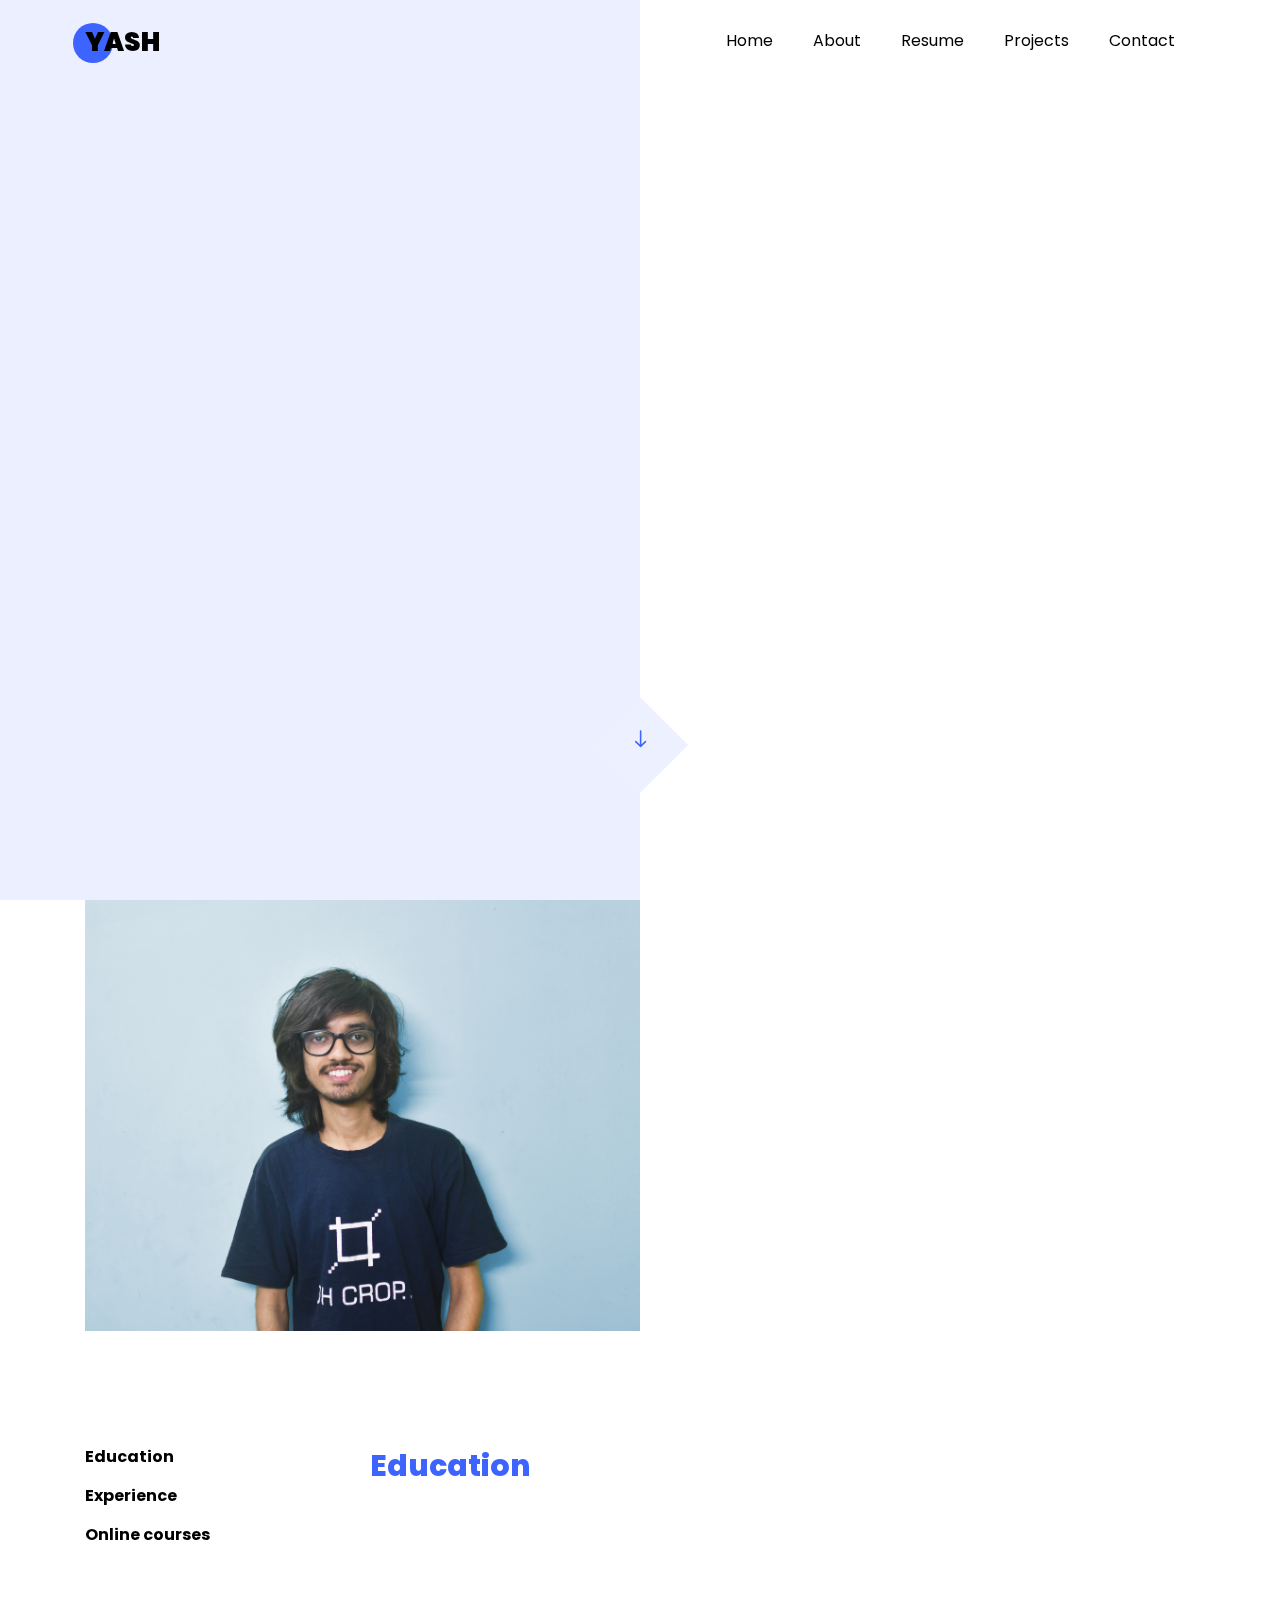
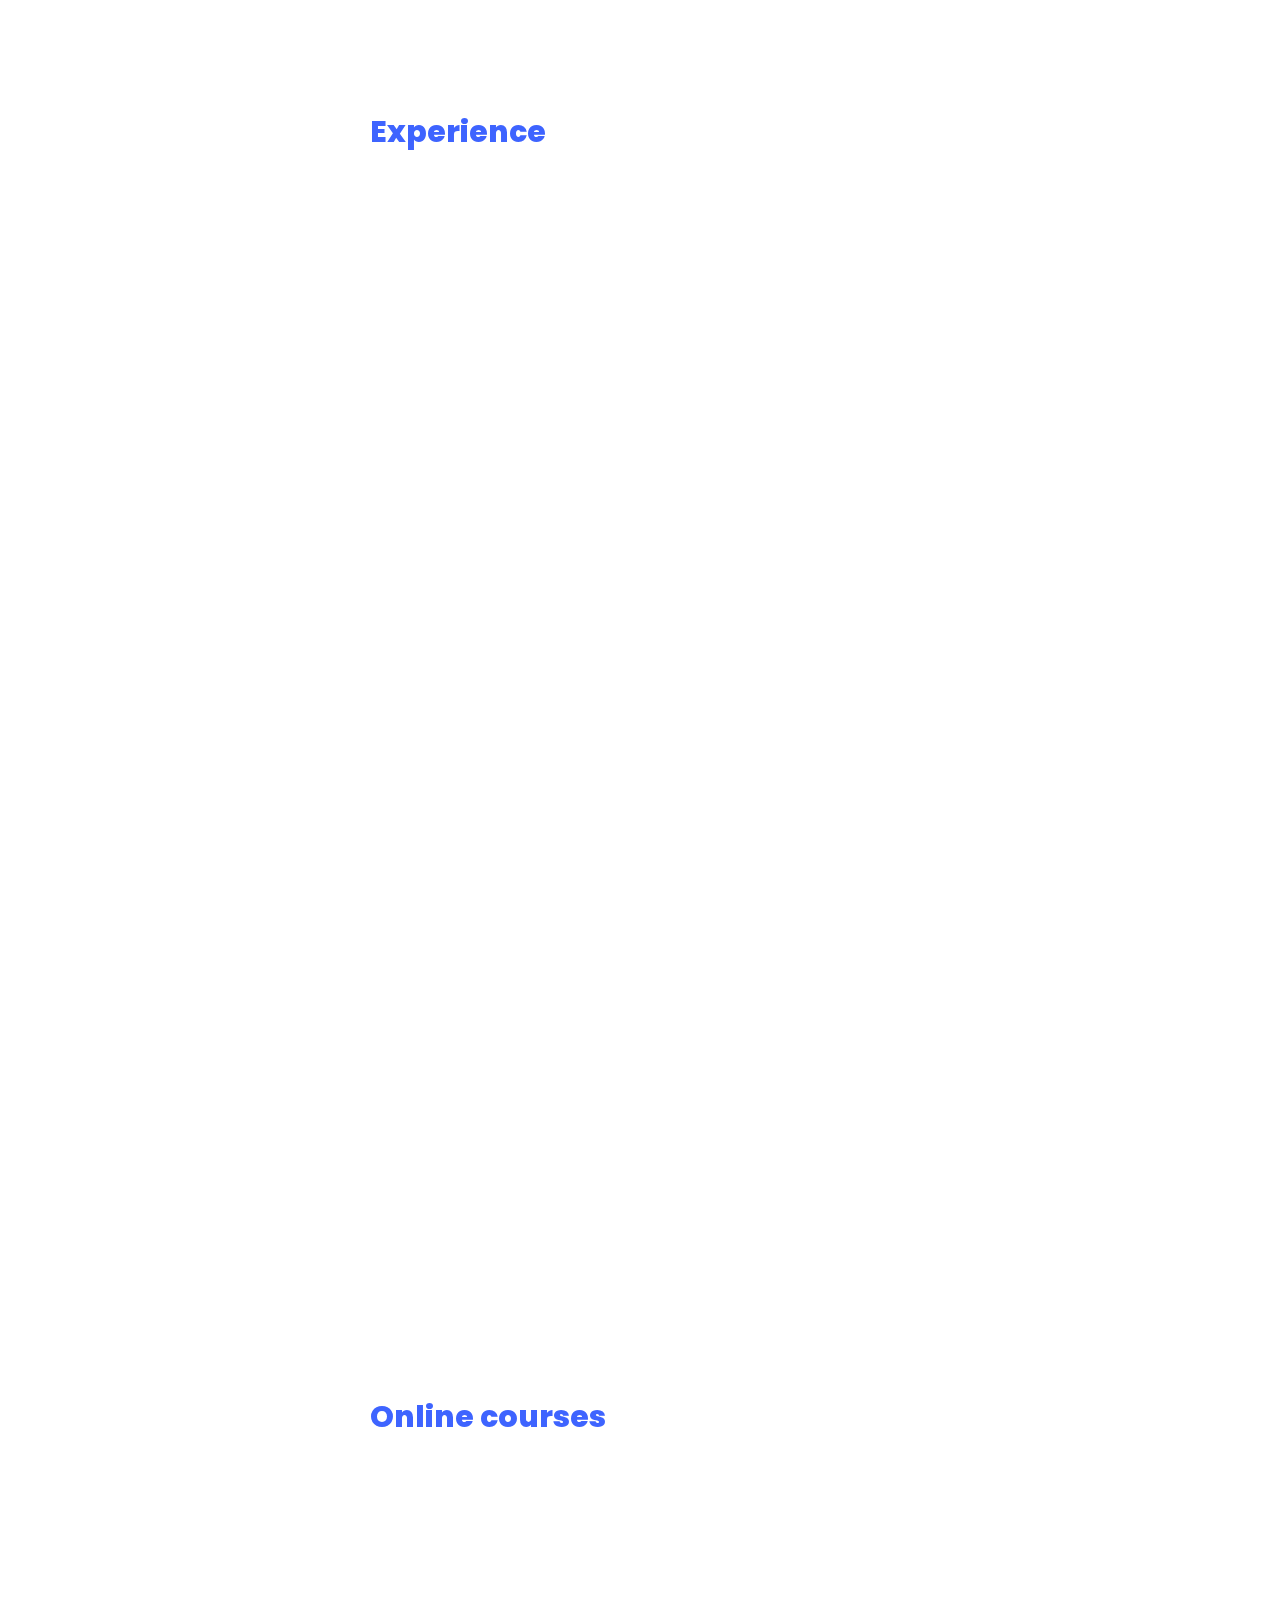
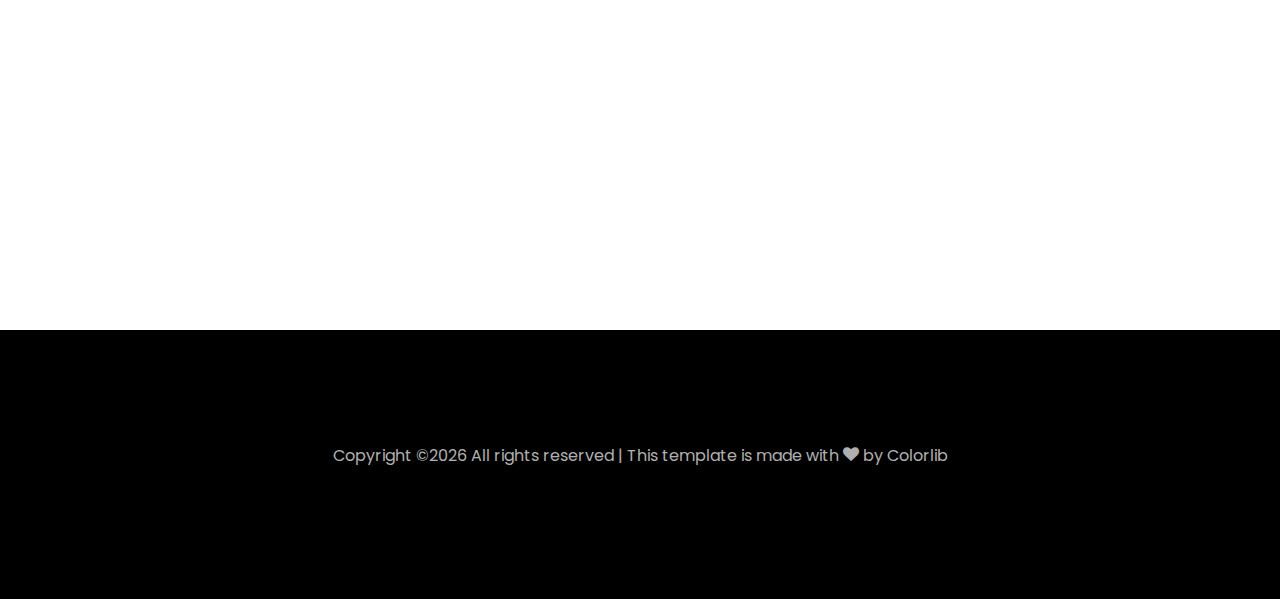
==== index.html @ e591c405 "Update index.html" ====
<!DOCTYPE html>
<html lang="en">
  <head>
    <title>Portfolio - Yash Choudhary</title>
    <link rel="icon" type = "image/png" href = "images/y_logo.png">
    <meta charset="utf-8">
    <meta name="viewport" content="width=device-width, initial-scale=1, shrink-to-fit=no">

    <link href="https://fonts.googleapis.com/css?family=Poppins:100,200,300,400,500,600,700,800,900" rel="stylesheet">

    <link rel="stylesheet" href="css/open-iconic-bootstrap.min.css">
    <link rel="stylesheet" href="css/animate.css">

    <link rel="stylesheet" href="css/owl.carousel.min.css">
    <link rel="stylesheet" href="css/owl.theme.default.min.css">
    <link rel="stylesheet" href="css/magnific-popup.css">

    <link rel="stylesheet" href="css/aos.css">

    <link rel="stylesheet" href="css/ionicons.min.css">

    <link rel="stylesheet" href="css/flaticon.css">
    <link rel="stylesheet" href="css/icomoon.css">
    <link rel="stylesheet" href="css/style.css">
  </head>
  <body data-spy="scroll" data-target=".site-navbar-target" data-offset="300">


    <nav class="navbar navbar-expand-lg navbar-dark ftco_navbar ftco-navbar-light site-navbar-target" id="ftco-navbar">
	    <div class="container">
	      <a class="navbar-brand" href="index.html">YASH</a>
	      <button class="navbar-toggler js-fh5co-nav-toggle fh5co-nav-toggle" type="button" data-toggle="collapse" data-target="#ftco-nav" aria-controls="ftco-nav" aria-expanded="false" aria-label="Toggle navigation">
	        <span class="oi oi-menu"></span> Menu
	      </button>

	      <div class="collapse navbar-collapse" id="ftco-nav">
	        <ul class="navbar-nav nav ml-auto">
	          <li class="nav-item"><a href="#home-section" class="nav-link"><span>Home</span></a></li>
	          <li class="nav-item"><a href="#about-section" class="nav-link"><span>About</span></a></li>
	          <li class="nav-item"><a href="#resume-section" class="nav-link"><span>Resume</span></a></li>
	          <!-- <li class="nav-item"><a href="#services-section" class="nav-link"><span>Services</span></a></li> -->
	          <li class="nav-item"><a href="#projects-section" class="nav-link"><span>Projects</span></a></li>
	          <!-- <li class="nav-item"><a href="#blog-section" class="nav-link"><span>My Blog</span></a></li> -->
	          <li class="nav-item"><a href="#contact-section" class="nav-link"><span>Contact</span></a></li>
	        </ul>
	      </div>
	    </div>
	  </nav>
	  <section class="hero-wrap js-fullheight">
      <div class="overlay"></div>
      <div class="container">
        <div class="row no-gutters slider-text js-fullheight justify-content-center align-items-center">
          <div class="col-lg-8 col-md-6 ftco-animate d-flex align-items-center">
          	<div class="text text-center">
          		<span class="subheading">Hey! I am</span>
		  				<h1>Yash Choudhary</h1>
			  				<h2>I'm a
								  <span
								     class="txt-rotate"
								     data-period="2200"
								     data-rotate='[ "UX Designer.", "Visual Designer." ]'></span>
								</h2>
							</div>
            </div>
          </div>
        </div>
      </div>
      <div class="mouse">
				<a href="#" class="mouse-icon">
					<div class="mouse-wheel"><span class="ion-ios-arrow-round-down"></span></div>
				</a>
			</div>
    </section>

    <section class="ftco-about img ftco-section ftco-no-pt ftco-no-pb" id="about-section">
    	<div class="container">
    		<div class="row d-flex no-gutters">
    			<div class="col-md-6 col-lg-6 d-flex">
    				<div class="img-about img d-flex align-items-stretch">
    					<div class="overlay"></div>
	    				<div class="img d-flex align-self-stretch" style="background-image:url(images/profile_pic.jpg);">
	    				</div>
    				</div>
    			</div>
    			<div class="col-md-6 col-lg-6 pl-md-5 py-5">
    				<div class="row justify-content-start pb-3">
		          <div class="col-md-12 heading-section ftco-animate">
		          	<h1 class="big">About</h1>
		            <h2 class="mb-4">About Me</h2>
		            <p>I'm a passionate designer and maker. I create digital interfaces with enhanced user experience. Also, I like to draw, play drums and guitars.</p>
		            <ul class="about-info mt-4 px-md-0 px-2">
		            </ul>
		          </div>
		        </div>
	          <div class="counter-wrap ftco-animate d-flex mt-md-3">
              <div class="text">
              	<!-- <p class="mb-4">
	                <span class="number" data-number="120">0</span>
	                <span>Project complete</span>
                </p> -->
                <p><a href="https://drive.google.com/open?id=1iKNItuwEpTEdOUXN-ZrM0F5DViVluGGz" target="_blank" class="btn btn-primary py-3 px-3">Download CV</a></p>
              </div>
	          </div>
	        </div>
        </div>
    	</div>
    </section>

    <!-- <section class="ftco-section ftco-partner">
    	<div class="container">
    		<div class="row">
    			<div class="col-sm ftco-animate">
    				<a href="#" class="partner"><img src="images/partner-1.png" class="img-fluid" alt="Colorlib Template"></a>
    			</div>
    			<div class="col-sm ftco-animate">
    				<a href="#" class="partner"><img src="images/partner-2.png" class="img-fluid" alt="Colorlib Template"></a>
    			</div>
    			<div class="col-sm ftco-animate">
    				<a href="#" class="partner"><img src="images/partner-3.png" class="img-fluid" alt="Colorlib Template"></a>
    			</div>
    			<div class="col-sm ftco-animate">
    				<a href="#" class="partner"><img src="images/partner-4.png" class="img-fluid" alt="Colorlib Template"></a>
    			</div>
    			<div class="col-sm ftco-animate">
    				<a href="#" class="partner"><img src="images/partner-5.png" class="img-fluid" alt="Colorlib Template"></a>
    			</div>
    		</div>
    	</div>
    </section> -->

    <section class="ftco-section ftco-no-pb goto-here" id="resume-section">
    	<div class="container">
    		<div class="row">
    			<div class="col-md-3">
				    <nav id="navi">
					    <ul>
					      <li><a href="#page-1">Education</a></li>
					      <li><a href="#page-2">Experience</a></li>
					      <!-- <li><a href="#page-3">Skills</a></li> -->
					      <li><a href="#page-4">Online courses</a></li>
					    </ul>
					  </nav>
					</div>
					<div class="col-md-9">
					  <div id="page-1" class= "page one">
					  	<h2 class="heading">Education</h2>
					    <div class="resume-wrap d-flex ftco-animate">
					    	<div class="icon d-flex align-items-center justify-content-center">
					    		<span class="flaticon-ideas"></span>
					    	</div>
					    	<div class="text pl-3">
		    					<span class="date">2016-2020</span>
		    					<h2>B.Tech in Chemical Engineering</h2>
		    					<span class="position">Indian Institute of Technology, Patna</span>
		    					<p>Current CPI - 7.78</p>
	    					</div>
	    				</div>
	    				<!-- <div class="resume-wrap d-flex ftco-animate">
	    					<div class="icon d-flex align-items-center justify-content-center">
					    		<span class="flaticon-ideas"></span>
					    	</div>
					    	<div class="text pl-3">
		    					<span class="date">2014-2015</span>
		    					<h2>Art &amp; Creative Director</h2>
		    					<span class="position">Cambridge University</span>
		    					<p>A small river named Duden flows by their place and supplies it with the necessary regelialia. It is a paradisematic country, in which roasted parts of sentences fly into your mouth.</p>
		    				</div>
	    				</div>
					  </div> -->

					  <div id="page-2" class= "page two">
					  	<h2 class="heading">Experience</h2>
					    <div class="resume-wrap d-flex ftco-animate">
					    	<div class="icon d-flex align-items-center justify-content-center">
					    		<span class="flaticon-ideas"></span>
					    	</div>
					    	<div class="text pl-3">
		    					<span class="date">MAY 2019 - JUN 2019</span>
		    					<h2>UX Designer Intern</h2>
		    					<span class="position">Xencov Software: New Delhi, IN</span>
		    					<p>Designed for multiple projects in different industries like fintech and AI. Worked collaboratively with design team and clients to make sketches, information architecture, user flows and prototypes. Gained experience in user research, interaction design and usability testing.</p>
		    				</div>
	    				</div>
	    				<div class="resume-wrap d-flex ftco-animate">
	    					<div class="icon d-flex align-items-center justify-content-center">
					    		<span class="flaticon-ideas"></span>
					    	</div>
					    	<div class="text pl-3">
		    					<span class="date">MAY 2018 - JUN 2018</span>
		    					<h2>UI/UX Designer Intern</h2>
		    					<span class="position">Digiledge: Bengaluru, IN</span>
		    					<p>Worked in a blockchain based start-up: Digiledge. Created logos, websites, mobile applications for the products briefed by clients. The designs were implimented and the products went live.</p>
		    				</div>
	    				</div>
	    				<div class="resume-wrap d-flex ftco-animate">
	    					<div class="icon d-flex align-items-center justify-content-center">
					    		<span class="flaticon-ideas"></span>
					    	</div>
					    	<div class="text pl-3">
		    					<span class="date">AUG 2019</span>
		    					<h2>Freelance Web Designer</h2>
		    					<span class="position">Minerva Capital Group: Miami, USA</span>
		    					<p>Designed official website for an investment fund company based in Miami, US. The work was in the realms of understanding client’s brief, designing responsive website, UI design of a single page website.</p>
		    				</div>
	    				</div>
	    				<div class="resume-wrap d-flex ftco-animate">
	    					<div class="icon d-flex align-items-center justify-content-center">
					    		<span class="flaticon-ideas"></span>
					    	</div>
					    	<div class="text pl-3">
		    					<span class="date">FEB 2019 - SEPT 2019</span>
		    					<h2>Design Lead</h2>
		    					<span class="position">TEDxIITPatna: IIT Patna, IN</span>
		    					<p>Led the design team for branding, designing theme and official website of TEDxIITPatna.</p>
		    				</div>
	    				</div>
	    				<div class="resume-wrap d-flex ftco-animate">
	    					<div class="icon d-flex align-items-center justify-content-center">
					    		<span class="flaticon-ideas"></span>
					    	</div>
					    	<div class="text pl-3">
		    					<span class="date">AUG 2018 - NOV 2018</span>
		    					<h2>Freelance UI/UX Designer</h2>
		    					<span class="position">Immergro Technology: Bengaluru, IN</span>
		    					<p>Worked as a freelance designer for a company: Immergro Technologies. Created web and mobile interfaces for the products briefed by clients.</p>
		    				</div>
	    				</div>
					  </div>

					  <div id="page-4" class= "page four">
					    <h2 class="heading">Online courses</h2>
					    <div class="resume-wrap d-flex ftco-animate">
					    	<div class="icon d-flex align-items-center justify-content-center">
					    		<span class="flaticon-ideas"></span>
					    	</div>
					    	<div class="text pl-3">
		    					<span class="date">UDEMY</span>
		    					<h2>User Experience Design Essentials - Adobe XD UI UX Design </h2>
		    					<span class="position">Created by Daniel Walter Scott</span>
		    					<!-- <p>A small river named Duden flows by their place and supplies it with the necessary regelialia. It is a paradisematic country, in which roasted parts of sentences fly into your mouth.</p> -->
	    					</div>
	    				</div>
	    				<div class="resume-wrap d-flex ftco-animate">
	    					<div class="icon d-flex align-items-center justify-content-center">
					    		<span class="flaticon-ideas"></span>
					    	</div>
					    	<div class="text pl-3">
		    					<span class="date">UDEMY</span>
		    					<h2>Become a Professional Graphic Designer </h2>
		    					<span class="position">Created by Stone River eLearning</span>
		    					<!-- <p>A small river named Duden flows by their place and supplies it with the necessary regelialia. It is a paradisematic country, in which roasted parts of sentences fly into your mouth.</p> -->
		    				</div>
	    				</div>
					  </div>
					</div>
			  </div>
    	</div>
    </section>

    <!-- <section class="ftco-section" id="services-section">
    	<div class="container-fluid px-md-5">
    		<div class="row justify-content-center py-5 mt-5">
          <div class="col-md-12 heading-section text-center ftco-animate">
          	<h1 class="big big-2">Services</h1>
            <h2 class="mb-4">Services</h2>
            <p>Far far away, behind the word mountains, far from the countries Vokalia and Consonantia</p>
          </div>
        </div>
    		<div class="row">
					<div class="col-md-4 text-center d-flex ftco-animate">
						<a href="#" class="services-1 shadow">
							<span class="icon">
								<i class="flaticon-analysis"></i>
							</span>
							<div class="desc">
								<h3 class="mb-5">Web Design</h3>
								<p>A small river named Duden flows by their place and supplies it with the necessary regelialia.</p>
							</div>
						</a>
					</div>
					<div class="col-md-4 text-center d-flex ftco-animate">
						<a href="#" class="services-1 shadow">
							<span class="icon">
								<i class="flaticon-flasks"></i>
							</span>
							<div class="desc">
								<h3 class="mb-5">Phtography</h3>
								<p>A small river named Duden flows by their place and supplies it with the necessary regelialia.</p>
							</div>
						</a>
					</div>
					<div class="col-md-4 text-center d-flex ftco-animate">
						<a href="#" class="services-1 shadow">
							<span class="icon">
								<i class="flaticon-ideas"></i>
							</span>
							<div class="desc">
								<h3 class="mb-5">Web Developer</h3>
								<p>A small river named Duden flows by their place and supplies it with the necessary regelialia.</p>
							</div>
						</a>
					</div>

					<div class="col-md-4 text-center d-flex ftco-animate">
						<a href="#" class="services-1 shadow">
							<span class="icon">
								<i class="flaticon-innovation"></i>
							</span>
							<div class="desc">
								<h3 class="mb-5">App Developing</h3>
								<p>A small river named Duden flows by their place and supplies it with the necessary regelialia.</p>
							</div>
						</a>
					</div>
					<div class="col-md-4 text-center d-flex ftco-animate">
						<a href="#" class="services-1 shadow">
							<span class="icon">
								<i class="flaticon-ux-design"></i>
							</span>
							<div class="desc">
								<h3 class="mb-5">Branding</h3>
								<p>A small river named Duden flows by their place and supplies it with the necessary regelialia.</p>
							</div>
						</a>
					</div>
					<div class="col-md-4 text-center d-flex ftco-animate">
						<a href="#" class="services-1 shadow">
							<span class="icon">
								<i class="flaticon-idea"></i>
							</span>
							<div class="desc">
								<h3 class="mb-5">Product Strategy</h3>
								<p>A small river named Duden flows by their place and supplies it with the necessary regelialia.</p>
							</div>
						</a>
					</div>
				</div>
    	</div>
    </section> -->


    <section class="ftco-section ftco-project" id="projects-section">
    	<div class="container-fluid px-md-0">
    		<div class="row no-gutters justify-content-center pb-5">
          <div class="col-md-12 heading-section text-center ftco-animate">
          	<h1 class="big big-2">Projects</h1>
            <h2 class="mb-4">Projects</h2>
            <!-- <p>Far far away, behind the word mountains, far from the countries Vokalia and Consonantia</p> -->
          </div>
        </div>
    		<div class="row no-gutters">
    			<div class="col-md-4">
    				<div class="project img ftco-animate d-flex justify-content-center align-items-center" style="background-image: url(images/cryptopats_thumbnail.png);">
    					<div class="overlay"></div>
	    				<div class="text text-center p-4">
	    					<h3><a href="#">cryptoPats</a></h3>
	    					<span>UX Design | Web Design</span>
	    				</div>
    				</div>
  				</div>
  				<div class="col-md-4">
    				<div class="project img ftco-animate d-flex justify-content-center align-items-center" style="background-image: url(images/credbo_thumbnail.png);">
    					<a target="_blank" href="credbo.html"><div class="overlay"></div></a>
	    				<div class="text text-center p-4">
	    					<h3><a target="_blank" href="credbo.html">Credbo app</a></h3>
	    					<span>A UX design case study</span>
	    				</div>
    				</div>
  				</div>

    			<div class="col-md-4">
    				<div class="project img ftco-animate d-flex justify-content-center align-items-center" style="background-image: url(images/minerva_thumbnail.png);">
    					<div class="overlay"></div>
	    				<div class="text text-center p-4">
	    					<h3><a href="#">Minerva Capital Group</a></h3>
	    					<span>Web Design</span>
	    				</div>
    				</div>
    			</div>
    			<!-- <div class="col-md-4">
    				<div class="project img ftco-animate d-flex justify-content-center align-items-center" style="background-image: url(images/work-4.jpg);">
    					<div class="overlay"></div>
	    				<div class="text text-center p-4">
	    					<h3><a href="#">Branding &amp; Illustration Design</a></h3>
	    					<span>Web Design</span>
	    				</div>
    				</div>
    			</div> -->
    			<!-- <div class="col-md-4">
    				<div class="project img ftco-animate d-flex justify-content-center align-items-center" style="background-image: url(images/work-5.jpg);">
    					<div class="overlay"></div>
	    				<div class="text text-center p-4">
	    					<h3><a href="#">Branding &amp; Illustration Design</a></h3>
	    					<span>Web Design</span>
	    				</div>
    				</div>
    			</div>
    			<div class="col-md-4">
    				<div class="project img ftco-animate d-flex justify-content-center align-items-center" style="background-image: url(images/work-6.jpg);">
    					<div class="overlay"></div>
	    				<div class="text text-center p-4">
	    					<h3><a href="#">Branding &amp; Illustration Design</a></h3>
	    					<span>Web Design</span>
	    				</div>
    				</div>
    			</div> -->
    		</div>
    	</div>
    </section>

    <!-- <section class="ftco-section ftco-no-pt ftco-no-pb ftco-counter img" id="section-counter">
    	<div class="container-fluid px-md-5">
				<div class="row d-md-flex align-items-center">
          <div class="col-md d-flex justify-content-center counter-wrap ftco-animate">
            <div class="block-18 shadow">
              <div class="text">
                <strong class="number" data-number="100">0</strong>
                <span>Awards</span>
              </div>
            </div>
          </div>
          <div class="col-md d-flex justify-content-center counter-wrap ftco-animate">
            <div class="block-18 shadow">
              <div class="text">
                <strong class="number" data-number="1200">0</strong>
                <span>Complete Projects</span>
              </div>
            </div>
          </div>
          <div class="col-md d-flex justify-content-center counter-wrap ftco-animate">
            <div class="block-18 shadow">
              <div class="text">
                <strong class="number" data-number="1200">0</strong>
                <span>Happy Customers</span>
              </div>
            </div>
          </div>
          <div class="col-md d-flex justify-content-center counter-wrap ftco-animate">
            <div class="block-18 shadow">
              <div class="text">
                <strong class="number" data-number="500">0</strong>
                <span>Cups of coffee</span>
              </div>
            </div>
          </div>
        </div>
      </div>
    </section> -->


    <!-- <section class="ftco-section" id="blog-section">
      <div class="container">
        <div class="row justify-content-center mb-5 pb-5">
          <div class="col-md-7 heading-section text-center ftco-animate">
            <h1 class="big big-2">Blog</h1>
            <h2 class="mb-4">Our Blog</h2>
            <p>Far far away, behind the word mountains, far from the countries Vokalia and Consonantia</p>
          </div>
        </div>
        <div class="row d-flex">
          <div class="col-md-4 d-flex ftco-animate">
          	<div class="blog-entry justify-content-end">
              <a href="single.html" class="block-20" style="background-image: url('images/image_1.jpg');">
              </a>
              <div class="text mt-3 float-right d-block">
                <h3 class="heading"><a href="single.html">Why Lead Generation is Key for Business Growth</a></h3>
                <div class="d-flex align-items-center mb-3 meta">
	                <p class="mb-0">
	                	<span class="mr-2">Sept. 12, 2019</span>
	                	<a href="#" class="mr-2">Admin</a>
	                	<a href="#" class="meta-chat"><span class="icon-chat"></span> 3</a>
	                </p>
                </div>
                <p>A small river named Duden flows by their place and supplies it with the necessary regelialia.</p>
              </div>
            </div>
          </div>
          <div class="col-md-4 d-flex ftco-animate">
          	<div class="blog-entry justify-content-end">
              <a href="single.html" class="block-20" style="background-image: url('images/image_2.jpg');">
              </a>
              <div class="text mt-3 float-right d-block">
                <h3 class="heading"><a href="single.html">Why Lead Generation is Key for Business Growth</a></h3>
                <div class="d-flex align-items-center mb-3 meta">
	                <p class="mb-0">
	                	<span class="mr-2">Sept. 12, 2019</span>
	                	<a href="#" class="mr-2">Admin</a>
	                	<a href="#" class="meta-chat"><span class="icon-chat"></span> 3</a>
	                </p>
                </div>
                <p>A small river named Duden flows by their place and supplies it with the necessary regelialia.</p>
              </div>
            </div>
          </div>
          <div class="col-md-4 d-flex ftco-animate">
          	<div class="blog-entry">
              <a href="single.html" class="block-20" style="background-image: url('images/image_3.jpg');">
              </a>
              <div class="text mt-3 float-right d-block">
                <h3 class="heading"><a href="single.html">Why Lead Generation is Key for Business Growth</a></h3>
                <div class="d-flex align-items-center mb-3 meta">
	                <p class="mb-0">
	                	<span class="mr-2">Sept. 12, 2019</span>
	                	<a href="#" class="mr-2">Admin</a>
	                	<a href="#" class="meta-chat"><span class="icon-chat"></span> 3</a>
	                </p>
                </div>
                <p>A small river named Duden flows by their place and supplies it with the necessary regelialia.</p>
              </div>
            </div>
          </div>
        </div>
      </div>
    </section> -->

    <section class="ftco-section ftco-hireme img">
    	<div class="overlay"></div>
			<div class="container">
				<div class="row justify-content-center">
					<div class="col-md-10 ftco-animate text-center">
						<h2>I'm actively <span>seeking</span> for UX design jobs.</h2>
						<p>If there are any opportunities available in a full time UX designer role, do message me. :)</p>
						<p class="mb-0"><a href="mailto:yash.choudhary.151@gmail.com?" class="btn btn-white py-3 px-5">Hire me</a></p>
					</div>
				</div>
			</div>
		</section>

    <section class="ftco-section contact-section ftco-no-pb" id="contact-section">
      <div class="container">
      	<div class="row justify-content-center mb-5 pb-3">
          <div class="col-md-7 heading-section text-center ftco-animate">
            <h1 class="big big-2">Contact</h1>
            <h2 class="mb-4">Contact Me</h2>
            <!-- <p>Far far away, behind the word mountains, far from the countries Vokalia and Consonantia</p> -->
          </div>
        </div>

        <div class="row d-flex contact-info mb-5">
          <div class="col-md-6 col-lg-6 d-flex ftco-animate">
          	<div class="align-self-stretch box text-center p-4 shadow">
          		<div class="icon d-flex align-items-center justify-content-center">
          			<span class="icon-phone2"></span>
          		</div>
          		<div>
	          		<h3 class="mb-4">Contact Number</h3>
		            <p><a href="tel://1234567920">+91 7509116834</a></p>
	            </div>
	          </div>
          </div>
          <div class="col-md-6 col-lg-6 d-flex ftco-animate">
          	<div class="align-self-stretch box text-center p-4 shadow">
          		<div class="icon d-flex align-items-center justify-content-center">
          			<span class="icon-paper-plane"></span>
          		</div>
          		<div>
	          		<h3 class="mb-4">Email Address</h3>
		            <p><a href="mailto:yash.choudhary.151@gmail.com">yash.choudhary.151@gmail.com</a></p>
		          </div>
	          </div>
          </div>
        </div>
      </div>
    </section>


    <footer class="ftco-footer ftco-section">
      <div class="container">
        <!-- <div class="row mb-5">
          <div class="col-md">
            <div class="ftco-footer-widget mb-4">
              <h2 class="ftco-heading-2">About</h2>
              <p>Far far away, behind the word mountains, far from the countries Vokalia and Consonantia, there live the blind texts.</p>
              <ul class="ftco-footer-social list-unstyled float-md-left float-lft mt-5">
                <li class="ftco-animate"><a href="#"><span class="icon-twitter"></span></a></li>
                <li class="ftco-animate"><a href="#"><span class="icon-facebook"></span></a></li>
                <li class="ftco-animate"><a href="#"><span class="icon-instagram"></span></a></li>
              </ul>
            </div>
          </div>
          <div class="col-md">
            <div class="ftco-footer-widget mb-4 ml-md-4">
              <h2 class="ftco-heading-2">Links</h2>
              <ul class="list-unstyled">
                <li><a href="#"><span class="icon-long-arrow-right mr-2"></span>Home</a></li>
                <li><a href="#"><span class="icon-long-arrow-right mr-2"></span>About</a></li>
                <li><a href="#"><span class="icon-long-arrow-right mr-2"></span>Services</a></li>
                <li><a href="#"><span class="icon-long-arrow-right mr-2"></span>Projects</a></li>
                <li><a href="#"><span class="icon-long-arrow-right mr-2"></span>Contact</a></li>
              </ul>
            </div>
          </div>
          <div class="col-md">
             <div class="ftco-footer-widget mb-4">
              <h2 class="ftco-heading-2">Services</h2>
              <ul class="list-unstyled">
                <li><a href="#"><span class="icon-long-arrow-right mr-2"></span>Web Design</a></li>
                <li><a href="#"><span class="icon-long-arrow-right mr-2"></span>Web Development</a></li>
                <li><a href="#"><span class="icon-long-arrow-right mr-2"></span>Business Strategy</a></li>
                <li><a href="#"><span class="icon-long-arrow-right mr-2"></span>Data Analysis</a></li>
                <li><a href="#"><span class="icon-long-arrow-right mr-2"></span>Graphic Design</a></li>
              </ul>
            </div>
          </div>
          <div class="col-md">
            <div class="ftco-footer-widget mb-4">
            	<h2 class="ftco-heading-2">Have a Questions?</h2>
            	<div class="block-23 mb-3">
	              <ul>
	                <li><span class="icon icon-map-marker"></span><span class="text">203 Fake St. Mountain View, San Francisco, California, USA</span></li>
	                <li><a href="#"><span class="icon icon-phone"></span><span class="text">+2 392 3929 210</span></a></li>
	                <li><a href="#"><span class="icon icon-envelope"></span><span class="text">info@yourdomain.com</span></a></li>
	              </ul>
	            </div>
            </div>
          </div>
        </div> -->
        <div class="row">
          <div class="col-md-12 text-center">

            <p><!-- Link back to Colorlib can't be removed. Template is licensed under CC BY 3.0. -->
  Copyright &copy;<script>document.write(new Date().getFullYear());</script> All rights reserved | This template is made with <i class="icon-heart color-danger" aria-hidden="true"></i> by <a href="https://colorlib.com" target="_blank">Colorlib</a>
  <!-- Link back to Colorlib can't be removed. Template is licensed under CC BY 3.0. --></p>
          </div>
        </div>
      </div>
    </footer>



  <!-- loader -->
  <div id="ftco-loader" class="show fullscreen"><svg class="circular" width="48px" height="48px"><circle class="path-bg" cx="24" cy="24" r="22" fill="none" stroke-width="4" stroke="#eeeeee"/><circle class="path" cx="24" cy="24" r="22" fill="none" stroke-width="4" stroke-miterlimit="10" stroke="#F96D00"/></svg></div>


  <script src="js/jquery.min.js"></script>
  <script src="js/jquery-migrate-3.0.1.min.js"></script>
  <script src="js/popper.min.js"></script>
  <script src="js/bootstrap.min.js"></script>
  <script src="js/jquery.easing.1.3.js"></script>
  <script src="js/jquery.waypoints.min.js"></script>
  <script src="js/jquery.stellar.min.js"></script>
  <script src="js/owl.carousel.min.js"></script>
  <script src="js/jquery.magnific-popup.min.js"></script>
  <script src="js/aos.js"></script>
  <script src="js/jquery.animateNumber.min.js"></script>
  <script src="js/scrollax.min.js"></script>

  <script src="js/main.js"></script>

  </body>
</html>
---- css/flaticon.css ----
/*
  	Flaticon icon font: Flaticon
  	Creation date: 04/01/2019 13:45
  	*/


@font-face {
  font-family: "Flaticon";
  src: url("../fonts/flaticon/font/Flaticon.eot");
  src: url("../fonts/flaticon/font/Flaticon.eot?#iefix") format("embedded-opentype"),
       url("../fonts/flaticon/font/Flaticon.woff") format("woff"),
       url("../fonts/flaticon/font/Flaticon.ttf") format("truetype"),
       url("../fonts/flaticon/font/Flaticon.svg#Flaticon") format("svg");
  font-weight: normal;
  font-style: normal;
}

@media screen and (-webkit-min-device-pixel-ratio:0) {
  @font-face {
    font-family: "Flaticon";
    src: url("../fonts/flaticon/font/Flaticon.svg#Flaticon") format("svg");
  }
}

[class^="flaticon-"]:before, [class*=" flaticon-"]:before,
[class^="flaticon-"]:after, [class*=" flaticon-"]:after {
  font-family: Flaticon;
  font-style: normal;
  font-weight: normal;
  font-variant: normal;
  text-transform: none;
  line-height: 1;

  /* Better Font Rendering =========== */
  -webkit-font-smoothing: antialiased;
  -moz-osx-font-smoothing: grayscale;
}

.flaticon-ideas:before { content: "\f100"; }
.flaticon-flasks:before { content: "\f101"; }
.flaticon-analysis:before { content: "\f102"; }
.flaticon-ux-design:before { content: "\f103"; }
.flaticon-web-design:before { content: "\f104"; }
.flaticon-idea:before { content: "\f105"; }
.flaticon-innovation:before { content: "\f106"; }
.flaticon-linkedin-logo:before { content: "\f107"; }
---- css/icomoon.css ----
@font-face {
  font-family: 'icomoon';
  src:  url('../fonts/icomoon/icomoon.eot?6tt51o');
  src:  url('../fonts/icomoon/icomoon.eot?6tt51o#iefix') format('embedded-opentype'),
    url('../fonts/icomoon/icomoon.ttf?6tt51o') format('truetype'),
    url('../fonts/icomoon/icomoon.woff?6tt51o') format('woff'),
    url('../fonts/icomoon/icomoon.svg?6tt51o#icomoon') format('svg');
  font-weight: normal;
  font-style: normal;
}

[class^="icon-"], [class*=" icon-"] {
  /* use !important to prevent issues with browser extensions that change fonts */
  font-family: 'icomoon' !important;
  speak: none;
  font-style: normal;
  font-weight: normal;
  font-variant: normal;
  text-transform: none;
  line-height: 1;

  /* Better Font Rendering =========== */
  -webkit-font-smoothing: antialiased;
  -moz-osx-font-smoothing: grayscale;
}

.icon-asterisk:before {
  content: "\f069";
}
.icon-plus:before {
  content: "\f067";
}
.icon-question:before {
  content: "\f128";
}
.icon-minus:before {
  content: "\f068";
}
.icon-glass:before {
  content: "\f000";
}
.icon-music:before {
  content: "\f001";
}
.icon-search:before {
  content: "\f002";
}
.icon-envelope-o:before {
  content: "\f003";
}
.icon-heart:before {
  content: "\f004";
}
.icon-star:before {
  content: "\f005";
}
.icon-star-o:before {
  content: "\f006";
}
.icon-user:before {
  content: "\f007";
}
.icon-film:before {
  content: "\f008";
}
.icon-th-large:before {
  content: "\f009";
}
.icon-th:before {
  content: "\f00a";
}
.icon-th-list:before {
  content: "\f00b";
}
.icon-check:before {
  content: "\f00c";
}
.icon-close:before {
  content: "\f00d";
}
.icon-remove:before {
  content: "\f00d";
}
.icon-times:before {
  content: "\f00d";
}
.icon-search-plus:before {
  content: "\f00e";
}
.icon-search-minus:before {
  content: "\f010";
}
.icon-power-off:before {
  content: "\f011";
}
.icon-signal:before {
  content: "\f012";
}
.icon-cog:before {
  content: "\f013";
}
.icon-gear:before {
  content: "\f013";
}
.icon-trash-o:before {
  content: "\f014";
}
.icon-home:before {
  content: "\f015";
}
.icon-file-o:before {
  content: "\f016";
}
.icon-clock-o:before {
  content: "\f017";
}
.icon-road:before {
  content: "\f018";
}
.icon-download:before {
  content: "\f019";
}
.icon-arrow-circle-o-down:before {
  content: "\f01a";
}
.icon-arrow-circle-o-up:before {
  content: "\f01b";
}
.icon-inbox:before {
  content: "\f01c";
}
.icon-play-circle-o:before {
  content: "\f01d";
}
.icon-repeat:before {
  content: "\f01e";
}
.icon-rotate-right:before {
  content: "\f01e";
}
.icon-refresh:before {
  content: "\f021";
}
.icon-list-alt:before {
  content: "\f022";
}
.icon-lock:before {
  content: "\f023";
}
.icon-flag:before {
  content: "\f024";
}
.icon-headphones:before {
  content: "\f025";
}
.icon-volume-off:before {
  content: "\f026";
}
.icon-volume-down:before {
  content: "\f027";
}
.icon-volume-up:before {
  content: "\f028";
}
.icon-qrcode:before {
  content: "\f029";
}
.icon-barcode:before {
  content: "\f02a";
}
.icon-tag:before {
  content: "\f02b";
}
.icon-tags:before {
  content: "\f02c";
}
.icon-book:before {
  content: "\f02d";
}
.icon-bookmark:before {
  content: "\f02e";
}
.icon-print:before {
  content: "\f02f";
}
.icon-camera:before {
  content: "\f030";
}
.icon-font:before {
  content: "\f031";
}
.icon-bold:before {
  content: "\f032";
}
.icon-italic:before {
  content: "\f033";
}
.icon-text-height:before {
  content: "\f034";
}
.icon-text-width:before {
  content: "\f035";
}
.icon-align-left:before {
  content: "\f036";
}
.icon-align-center:before {
  content: "\f037";
}
.icon-align-right:before {
  content: "\f038";
}
.icon-align-justify:before {
  content: "\f039";
}
.icon-list:before {
  content: "\f03a";
}
.icon-dedent:before {
  content: "\f03b";
}
.icon-outdent:before {
  content: "\f03b";
}
.icon-indent:before {
  content: "\f03c";
}
.icon-video-camera:before {
  content: "\f03d";
}
.icon-image:before {
  content: "\f03e";
}
.icon-photo:before {
  content: "\f03e";
}
.icon-picture-o:before {
  content: "\f03e";
}
.icon-pencil:before {
  content: "\f040";
}
.icon-map-marker:before {
  content: "\f041";
}
.icon-adjust:before {
  content: "\f042";
}
.icon-tint:before {
  content: "\f043";
}
.icon-edit:before {
  content: "\f044";
}
.icon-pencil-square-o:before {
  content: "\f044";
}
.icon-share-square-o:before {
  content: "\f045";
}
.icon-check-square-o:before {
  content: "\f046";
}
.icon-arrows:before {
  content: "\f047";
}
.icon-step-backward:before {
  content: "\f048";
}
.icon-fast-backward:before {
  content: "\f049";
}
.icon-backward:before {
  content: "\f04a";
}
.icon-play:before {
  content: "\f04b";
}
.icon-pause:before {
  content: "\f04c";
}
.icon-stop:before {
  content: "\f04d";
}
.icon-forward:before {
  content: "\f04e";
}
.icon-fast-forward:before {
  content: "\f050";
}
.icon-step-forward:before {
  content: "\f051";
}
.icon-eject:before {
  content: "\f052";
}
.icon-chevron-left:before {
  content: "\f053";
}
.icon-chevron-right:before {
  content: "\f054";
}
.icon-plus-circle:before {
  content: "\f055";
}
.icon-minus-circle:before {
  content: "\f056";
}
.icon-times-circle:before {
  content: "\f057";
}
.icon-check-circle:before {
  content: "\f058";
}
.icon-question-circle:before {
  content: "\f059";
}
.icon-info-circle:before {
  content: "\f05a";
}
.icon-crosshairs:before {
  content: "\f05b";
}
.icon-times-circle-o:before {
  content: "\f05c";
}
.icon-check-circle-o:before {
  content: "\f05d";
}
.icon-ban:before {
  content: "\f05e";
}
.icon-arrow-left:before {
  content: "\f060";
}
.icon-arrow-right:before {
  content: "\f061";
}
.icon-arrow-up:before {
  content: "\f062";
}
.icon-arrow-down:before {
  content: "\f063";
}
.icon-mail-forward:before {
  content: "\f064";
}
.icon-share:before {
  content: "\f064";
}
.icon-expand:before {
  content: "\f065";
}
.icon-compress:before {
  content: "\f066";
}
.icon-exclamation-circle:before {
  content: "\f06a";
}
.icon-gift:before {
  content: "\f06b";
}
.icon-leaf:before {
  content: "\f06c";
}
.icon-fire:before {
  content: "\f06d";
}
.icon-eye:before {
  content: "\f06e";
}
.icon-eye-slash:before {
  content: "\f070";
}
.icon-exclamation-triangle:before {
  content: "\f071";
}
.icon-warning:before {
  content: "\f071";
}
.icon-plane:before {
  content: "\f072";
}
.icon-calendar:before {
  content: "\f073";
}
.icon-random:before {
  content: "\f074";
}
.icon-comment:before {
  content: "\f075";
}
.icon-magnet:before {
  content: "\f076";
}
.icon-chevron-up:before {
  content: "\f077";
}
.icon-chevron-down:before {
  content: "\f078";
}
.icon-retweet:before {
  content: "\f079";
}
.icon-shopping-cart:before {
  content: "\f07a";
}
.icon-folder:before {
  content: "\f07b";
}
.icon-folder-open:before {
  content: "\f07c";
}
.icon-arrows-v:before {
  content: "\f07d";
}
.icon-arrows-h:before {
  content: "\f07e";
}
.icon-bar-chart:before {
  content: "\f080";
}
.icon-bar-chart-o:before {
  content: "\f080";
}
.icon-twitter-square:before {
  content: "\f081";
}
.icon-facebook-square:before {
  content: "\f082";
}
.icon-camera-retro:before {
  content: "\f083";
}
.icon-key:before {
  content: "\f084";
}
.icon-cogs:before {
  content: "\f085";
}
.icon-gears:before {
  content: "\f085";
}
.icon-comments:before {
  content: "\f086";
}
.icon-thumbs-o-up:before {
  content: "\f087";
}
.icon-thumbs-o-down:before {
  content: "\f088";
}
.icon-star-half:before {
  content: "\f089";
}
.icon-heart-o:before {
  content: "\f08a";
}
.icon-sign-out:before {
  content: "\f08b";
}
.icon-linkedin-square:before {
  content: "\f08c";
}
.icon-thumb-tack:before {
  content: "\f08d";
}
.icon-external-link:before {
  content: "\f08e";
}
.icon-sign-in:before {
  content: "\f090";
}
.icon-trophy:before {
  content: "\f091";
}
.icon-github-square:before {
  content: "\f092";
}
.icon-upload:before {
  content: "\f093";
}
.icon-lemon-o:before {
  content: "\f094";
}
.icon-phone:before {
  content: "\f095";
}
.icon-square-o:before {
  content: "\f096";
}
.icon-bookmark-o:before {
  content: "\f097";
}
.icon-phone-square:before {
  content: "\f098";
}
.icon-twitter:before {
  content: "\f099";
}
.icon-facebook:before {
  content: "\f09a";
}
.icon-facebook-f:before {
  content: "\f09a";
}
.icon-github:before {
  content: "\f09b";
}
.icon-unlock:before {
  content: "\f09c";
}
.icon-credit-card:before {
  content: "\f09d";
}
.icon-feed:before {
  content: "\f09e";
}
.icon-rss:before {
  content: "\f09e";
}
.icon-hdd-o:before {
  content: "\f0a0";
}
.icon-bullhorn:before {
  content: "\f0a1";
}
.icon-bell-o:before {
  content: "\f0a2";
}
.icon-certificate:before {
  content: "\f0a3";
}
.icon-hand-o-right:before {
  content: "\f0a4";
}
.icon-hand-o-left:before {
  content: "\f0a5";
}
.icon-hand-o-up:before {
  content: "\f0a6";
}
.icon-hand-o-down:before {
  content: "\f0a7";
}
.icon-arrow-circle-left:before {
  content: "\f0a8";
}
.icon-arrow-circle-right:before {
  content: "\f0a9";
}
.icon-arrow-circle-up:before {
  content: "\f0aa";
}
.icon-arrow-circle-down:before {
  content: "\f0ab";
}
.icon-globe:before {
  content: "\f0ac";
}
.icon-wrench:before {
  content: "\f0ad";
}
.icon-tasks:before {
  content: "\f0ae";
}
.icon-filter:before {
  content: "\f0b0";
}
.icon-briefcase:before {
  content: "\f0b1";
}
.icon-arrows-alt:before {
  content: "\f0b2";
}
.icon-group:before {
  content: "\f0c0";
}
.icon-users:before {
  content: "\f0c0";
}
.icon-chain:before {
  content: "\f0c1";
}
.icon-link:before {
  content: "\f0c1";
}
.icon-cloud:before {
  content: "\f0c2";
}
.icon-flask:before {
  content: "\f0c3";
}
.icon-cut:before {
  content: "\f0c4";
}
.icon-scissors:before {
  content: "\f0c4";
}
.icon-copy:before {
  content: "\f0c5";
}
.icon-files-o:before {
  content: "\f0c5";
}
.icon-paperclip:before {
  content: "\f0c6";
}
.icon-floppy-o:before {
  content: "\f0c7";
}
.icon-save:before {
  content: "\f0c7";
}
.icon-square:before {
  content: "\f0c8";
}
.icon-bars:before {
  content: "\f0c9";
}
.icon-navicon:before {
  content: "\f0c9";
}
.icon-reorder:before {
  content: "\f0c9";
}
.icon-list-ul:before {
  content: "\f0ca";
}
.icon-list-ol:before {
  content: "\f0cb";
}
.icon-strikethrough:before {
  content: "\f0cc";
}
.icon-underline:before {
  content: "\f0cd";
}
.icon-table:before {
  content: "\f0ce";
}
.icon-magic:before {
  content: "\f0d0";
}
.icon-truck:before {
  content: "\f0d1";
}
.icon-pinterest:before {
  content: "\f0d2";
}
.icon-pinterest-square:before {
  content: "\f0d3";
}
.icon-google-plus-square:before {
  content: "\f0d4";
}
.icon-google-plus:before {
  content: "\f0d5";
}
.icon-money:before {
  content: "\f0d6";
}
.icon-caret-down:before {
  content: "\f0d7";
}
.icon-caret-up:before {
  content: "\f0d8";
}
.icon-caret-left:before {
  content: "\f0d9";
}
.icon-caret-right:before {
  content: "\f0da";
}
.icon-columns:before {
  content: "\f0db";
}
.icon-sort:before {
  content: "\f0dc";
}
.icon-unsorted:before {
  content: "\f0dc";
}
.icon-sort-desc:before {
  content: "\f0dd";
}
.icon-sort-down:before {
  content: "\f0dd";
}
.icon-sort-asc:before {
  content: "\f0de";
}
.icon-sort-up:before {
  content: "\f0de";
}
.icon-envelope:before {
  content: "\f0e0";
}
.icon-linkedin:before {
  content: "\f0e1";
}
.icon-rotate-left:before {
  content: "\f0e2";
}
.icon-undo:before {
  content: "\f0e2";
}
.icon-gavel:before {
  content: "\f0e3";
}
.icon-legal:before {
  content: "\f0e3";
}
.icon-dashboard:before {
  content: "\f0e4";
}
.icon-tachometer:before {
  content: "\f0e4";
}
.icon-comment-o:before {
  content: "\f0e5";
}
.icon-comments-o:before {
  content: "\f0e6";
}
.icon-bolt:before {
  content: "\f0e7";
}
.icon-flash:before {
  content: "\f0e7";
}
.icon-sitemap:before {
  content: "\f0e8";
}
.icon-umbrella:before {
  content: "\f0e9";
}
.icon-clipboard:before {
  content: "\f0ea";
}
.icon-paste:before {
  content: "\f0ea";
}
.icon-lightbulb-o:before {
  content: "\f0eb";
}
.icon-exchange:before {
  content: "\f0ec";
}
.icon-cloud-download:before {
  content: "\f0ed";
}
.icon-cloud-upload:before {
  content: "\f0ee";
}
.icon-user-md:before {
  content: "\f0f0";
}
.icon-stethoscope:before {
  content: "\f0f1";
}
.icon-suitcase:before {
  content: "\f0f2";
}
.icon-bell:before {
  content: "\f0f3";
}
.icon-coffee:before {
  content: "\f0f4";
}
.icon-cutlery:before {
  content: "\f0f5";
}
.icon-file-text-o:before {
  content: "\f0f6";
}
.icon-building-o:before {
  content: "\f0f7";
}
.icon-hospital-o:before {
  content: "\f0f8";
}
.icon-ambulance:before {
  content: "\f0f9";
}
.icon-medkit:before {
  content: "\f0fa";
}
.icon-fighter-jet:before {
  content: "\f0fb";
}
.icon-beer:before {
  content: "\f0fc";
}
.icon-h-square:before {
  content: "\f0fd";
}
.icon-plus-square:before {
  content: "\f0fe";
}
.icon-angle-double-left:before {
  content: "\f100";
}
.icon-angle-double-right:before {
  content: "\f101";
}
.icon-angle-double-up:before {
  content: "\f102";
}
.icon-angle-double-down:before {
  content: "\f103";
}
.icon-angle-left:before {
  content: "\f104";
}
.icon-angle-right:before {
  content: "\f105";
}
.icon-angle-up:before {
  content: "\f106";
}
.icon-angle-down:before {
  content: "\f107";
}
.icon-desktop:before {
  content: "\f108";
}
.icon-laptop:before {
  content: "\f109";
}
.icon-tablet:before {
  content: "\f10a";
}
.icon-mobile:before {
  content: "\f10b";
}
.icon-mobile-phone:before {
  content: "\f10b";
}
.icon-circle-o:before {
  content: "\f10c";
}
.icon-quote-left:before {
  content: "\f10d";
}
.icon-quote-right:before {
  content: "\f10e";
}
.icon-spinner:before {
  content: "\f110";
}
.icon-circle:before {
  content: "\f111";
}
.icon-mail-reply:before {
  content: "\f112";
}
.icon-reply:before {
  content: "\f112";
}
.icon-github-alt:before {
  content: "\f113";
}
.icon-folder-o:before {
  content: "\f114";
}
.icon-folder-open-o:before {
  content: "\f115";
}
.icon-smile-o:before {
  content: "\f118";
}
.icon-frown-o:before {
  content: "\f119";
}
.icon-meh-o:before {
  content: "\f11a";
}
.icon-gamepad:before {
  content: "\f11b";
}
.icon-keyboard-o:before {
  content: "\f11c";
}
.icon-flag-o:before {
  content: "\f11d";
}
.icon-flag-checkered:before {
  content: "\f11e";
}
.icon-terminal:before {
  content: "\f120";
}
.icon-code:before {
  content: "\f121";
}
.icon-mail-reply-all:before {
  content: "\f122";
}
.icon-reply-all:before {
  content: "\f122";
}
.icon-star-half-empty:before {
  content: "\f123";
}
.icon-star-half-full:before {
  content: "\f123";
}
.icon-star-half-o:before {
  content: "\f123";
}
.icon-location-arrow:before {
  content: "\f124";
}
.icon-crop:before {
  content: "\f125";
}
.icon-code-fork:before {
  content: "\f126";
}
.icon-chain-broken:before {
  content: "\f127";
}
.icon-unlink:before {
  content: "\f127";
}
.icon-info:before {
  content: "\f129";
}
.icon-exclamation:before {
  content: "\f12a";
}
.icon-superscript:before {
  content: "\f12b";
}
.icon-subscript:before {
  content: "\f12c";
}
.icon-eraser:before {
  content: "\f12d";
}
.icon-puzzle-piece:before {
  content: "\f12e";
}
.icon-microphone:before {
  content: "\f130";
}
.icon-microphone-slash:before {
  content: "\f131";
}
.icon-shield:before {
  content: "\f132";
}
.icon-calendar-o:before {
  content: "\f133";
}
.icon-fire-extinguisher:before {
  content: "\f134";
}
.icon-rocket:before {
  content: "\f135";
}
.icon-maxcdn:before {
  content: "\f136";
}
.icon-chevron-circle-left:before {
  content: "\f137";
}
.icon-chevron-circle-right:before {
  content: "\f138";
}
.icon-chevron-circle-up:before {
  content: "\f139";
}
.icon-chevron-circle-down:before {
  content: "\f13a";
}
.icon-html5:before {
  content: "\f13b";
}
.icon-css3:before {
  content: "\f13c";
}
.icon-anchor:before {
  content: "\f13d";
}
.icon-unlock-alt:before {
  content: "\f13e";
}
.icon-bullseye:before {
  content: "\f140";
}
.icon-ellipsis-h:before {
  content: "\f141";
}
.icon-ellipsis-v:before {
  content: "\f142";
}
.icon-rss-square:before {
  content: "\f143";
}
.icon-play-circle:before {
  content: "\f144";
}
.icon-ticket:before {
  content: "\f145";
}
.icon-minus-square:before {
  content: "\f146";
}
.icon-minus-square-o:before {
  content: "\f147";
}
.icon-level-up:before {
  content: "\f148";
}
.icon-level-down:before {
  content: "\f149";
}
.icon-check-square:before {
  content: "\f14a";
}
.icon-pencil-square:before {
  content: "\f14b";
}
.icon-external-link-square:before {
  content: "\f14c";
}
.icon-share-square:before {
  content: "\f14d";
}
.icon-compass:before {
  content: "\f14e";
}
.icon-caret-square-o-down:before {
  content: "\f150";
}
.icon-toggle-down:before {
  content: "\f150";
}
.icon-caret-square-o-up:before {
  content: "\f151";
}
.icon-toggle-up:before {
  content: "\f151";
}
.icon-caret-square-o-right:before {
  content: "\f152";
}
.icon-toggle-right:before {
  content: "\f152";
}
.icon-eur:before {
  content: "\f153";
}
.icon-euro:before {
  content: "\f153";
}
.icon-gbp:before {
  content: "\f154";
}
.icon-dollar:before {
  content: "\f155";
}
.icon-usd:before {
  content: "\f155";
}
.icon-inr:before {
  content: "\f156";
}
.icon-rupee:before {
  content: "\f156";
}
.icon-cny:before {
  content: "\f157";
}
.icon-jpy:before {
  content: "\f157";
}
.icon-rmb:before {
  content: "\f157";
}
.icon-yen:before {
  content: "\f157";
}
.icon-rouble:before {
  content: "\f158";
}
.icon-rub:before {
  content: "\f158";
}
.icon-ruble:before {
  content: "\f158";
}
.icon-krw:before {
  content: "\f159";
}
.icon-won:before {
  content: "\f159";
}
.icon-bitcoin:before {
  content: "\f15a";
}
.icon-btc:before {
  content: "\f15a";
}
.icon-file:before {
  content: "\f15b";
}
.icon-file-text:before {
  content: "\f15c";
}
.icon-sort-alpha-asc:before {
  content: "\f15d";
}
.icon-sort-alpha-desc:before {
  content: "\f15e";
}
.icon-sort-amount-asc:before {
  content: "\f160";
}
.icon-sort-amount-desc:before {
  content: "\f161";
}
.icon-sort-numeric-asc:before {
  content: "\f162";
}
.icon-sort-numeric-desc:before {
  content: "\f163";
}
.icon-thumbs-up:before {
  content: "\f164";
}
.icon-thumbs-down:before {
  content: "\f165";
}
.icon-youtube-square:before {
  content: "\f166";
}
.icon-youtube:before {
  content: "\f167";
}
.icon-xing:before {
  content: "\f168";
}
.icon-xing-square:before {
  content: "\f169";
}
.icon-youtube-play:before {
  content: "\f16a";
}
.icon-dropbox:before {
  content: "\f16b";
}
.icon-stack-overflow:before {
  content: "\f16c";
}
.icon-instagram:before {
  content: "\f16d";
}
.icon-flickr:before {
  content: "\f16e";
}
.icon-adn:before {
  content: "\f170";
}
.icon-bitbucket:before {
  content: "\f171";
}
.icon-bitbucket-square:before {
  content: "\f172";
}
.icon-tumblr:before {
  content: "\f173";
}
.icon-tumblr-square:before {
  content: "\f174";
}
.icon-long-arrow-down:before {
  content: "\f175";
}
.icon-long-arrow-up:before {
  content: "\f176";
}
.icon-long-arrow-left:before {
  content: "\f177";
}
.icon-long-arrow-right:before {
  content: "\f178";
}
.icon-apple:before {
  content: "\f179";
}
.icon-windows:before {
  content: "\f17a";
}
.icon-android:before {
  content: "\f17b";
}
.icon-linux:before {
  content: "\f17c";
}
.icon-dribbble:before {
  content: "\f17d";
}
.icon-skype:before {
  content: "\f17e";
}
.icon-foursquare:before {
  content: "\f180";
}
.icon-trello:before {
  content: "\f181";
}
.icon-female:before {
  content: "\f182";
}
.icon-male:before {
  content: "\f183";
}
.icon-gittip:before {
  content: "\f184";
}
.icon-gratipay:before {
  content: "\f184";
}
.icon-sun-o:before {
  content: "\f185";
}
.icon-moon-o:before {
  content: "\f186";
}
.icon-archive:before {
  content: "\f187";
}
.icon-bug:before {
  content: "\f188";
}
.icon-vk:before {
  content: "\f189";
}
.icon-weibo:before {
  content: "\f18a";
}
.icon-renren:before {
  content: "\f18b";
}
.icon-pagelines:before {
  content: "\f18c";
}
.icon-stack-exchange:before {
  content: "\f18d";
}
.icon-arrow-circle-o-right:before {
  content: "\f18e";
}
.icon-arrow-circle-o-left:before {
  content: "\f190";
}
.icon-caret-square-o-left:before {
  content: "\f191";
}
.icon-toggle-left:before {
  content: "\f191";
}
.icon-dot-circle-o:before {
  content: "\f192";
}
.icon-wheelchair:before {
  content: "\f193";
}
.icon-vimeo-square:before {
  content: "\f194";
}
.icon-try:before {
  content: "\f195";
}
.icon-turkish-lira:before {
  content: "\f195";
}
.icon-plus-square-o:before {
  content: "\f196";
}
.icon-space-shuttle:before {
  content: "\f197";
}
.icon-slack:before {
  content: "\f198";
}
.icon-envelope-square:before {
  content: "\f199";
}
.icon-wordpress:before {
  content: "\f19a";
}
.icon-openid:before {
  content: "\f19b";
}
.icon-bank:before {
  content: "\f19c";
}
.icon-institution:before {
  content: "\f19c";
}
.icon-university:before {
  content: "\f19c";
}
.icon-graduation-cap:before {
  content: "\f19d";
}
.icon-mortar-board:before {
  content: "\f19d";
}
.icon-yahoo:before {
  content: "\f19e";
}
.icon-google:before {
  content: "\f1a0";
}
.icon-reddit:before {
  content: "\f1a1";
}
.icon-reddit-square:before {
  content: "\f1a2";
}
.icon-stumbleupon-circle:before {
  content: "\f1a3";
}
.icon-stumbleupon:before {
  content: "\f1a4";
}
.icon-delicious:before {
  content: "\f1a5";
}
.icon-digg:before {
  content: "\f1a6";
}
.icon-pied-piper-pp:before {
  content: "\f1a7";
}
.icon-pied-piper-alt:before {
  content: "\f1a8";
}
.icon-drupal:before {
  content: "\f1a9";
}
.icon-joomla:before {
  content: "\f1aa";
}
.icon-language:before {
  content: "\f1ab";
}
.icon-fax:before {
  content: "\f1ac";
}
.icon-building:before {
  content: "\f1ad";
}
.icon-child:before {
  content: "\f1ae";
}
.icon-paw:before {
  content: "\f1b0";
}
.icon-spoon:before {
  content: "\f1b1";
}
.icon-cube:before {
  content: "\f1b2";
}
.icon-cubes:before {
  content: "\f1b3";
}
.icon-behance:before {
  content: "\f1b4";
}
.icon-behance-square:before {
  content: "\f1b5";
}
.icon-steam:before {
  content: "\f1b6";
}
.icon-steam-square:before {
  content: "\f1b7";
}
.icon-recycle:before {
  content: "\f1b8";
}
.icon-automobile:before {
  content: "\f1b9";
}
.icon-car:before {
  content: "\f1b9";
}
.icon-cab:before {
  content: "\f1ba";
}
.icon-taxi:before {
  content: "\f1ba";
}
.icon-tree:before {
  content: "\f1bb";
}
.icon-spotify:before {
  content: "\f1bc";
}
.icon-deviantart:before {
  content: "\f1bd";
}
.icon-soundcloud:before {
  content: "\f1be";
}
.icon-database:before {
  content: "\f1c0";
}
.icon-file-pdf-o:before {
  content: "\f1c1";
}
.icon-file-word-o:before {
  content: "\f1c2";
}
.icon-file-excel-o:before {
  content: "\f1c3";
}
.icon-file-powerpoint-o:before {
  content: "\f1c4";
}
.icon-file-image-o:before {
  content: "\f1c5";
}
.icon-file-photo-o:before {
  content: "\f1c5";
}
.icon-file-picture-o:before {
  content: "\f1c5";
}
.icon-file-archive-o:before {
  content: "\f1c6";
}
.icon-file-zip-o:before {
  content: "\f1c6";
}
.icon-file-audio-o:before {
  content: "\f1c7";
}
.icon-file-sound-o:before {
  content: "\f1c7";
}
.icon-file-movie-o:before {
  content: "\f1c8";
}
.icon-file-video-o:before {
  content: "\f1c8";
}
.icon-file-code-o:before {
  content: "\f1c9";
}
.icon-vine:before {
  content: "\f1ca";
}
.icon-codepen:before {
  content: "\f1cb";
}
.icon-jsfiddle:before {
  content: "\f1cc";
}
.icon-life-bouy:before {
  content: "\f1cd";
}
.icon-life-buoy:before {
  content: "\f1cd";
}
.icon-life-ring:before {
  content: "\f1cd";
}
.icon-life-saver:before {
  content: "\f1cd";
}
.icon-support:before {
  content: "\f1cd";
}
.icon-circle-o-notch:before {
  content: "\f1ce";
}
.icon-ra:before {
  content: "\f1d0";
}
.icon-rebel:before {
  content: "\f1d0";
}
.icon-resistance:before {
  content: "\f1d0";
}
.icon-empire:before {
  content: "\f1d1";
}
.icon-ge:before {
  content: "\f1d1";
}
.icon-git-square:before {
  content: "\f1d2";
}
.icon-git:before {
  content: "\f1d3";
}
.icon-hacker-news:before {
  content: "\f1d4";
}
.icon-y-combinator-square:before {
  content: "\f1d4";
}
.icon-yc-square:before {
  content: "\f1d4";
}
.icon-tencent-weibo:before {
  content: "\f1d5";
}
.icon-qq:before {
  content: "\f1d6";
}
.icon-wechat:before {
  content: "\f1d7";
}
.icon-weixin:before {
  content: "\f1d7";
}
.icon-paper-plane:before {
  content: "\f1d8";
}
.icon-send:before {
  content: "\f1d8";
}
.icon-paper-plane-o:before {
  content: "\f1d9";
}
.icon-send-o:before {
  content: "\f1d9";
}
.icon-history:before {
  content: "\f1da";
}
.icon-circle-thin:before {
  content: "\f1db";
}
.icon-header:before {
  content: "\f1dc";
}
.icon-paragraph:before {
  content: "\f1dd";
}
.icon-sliders:before {
  content: "\f1de";
}
.icon-share-alt:before {
  content: "\f1e0";
}
.icon-share-alt-square:before {
  content: "\f1e1";
}
.icon-bomb:before {
  content: "\f1e2";
}
.icon-futbol-o:before {
  content: "\f1e3";
}
.icon-soccer-ball-o:before {
  content: "\f1e3";
}
.icon-tty:before {
  content: "\f1e4";
}
.icon-binoculars:before {
  content: "\f1e5";
}
.icon-plug:before {
  content: "\f1e6";
}
.icon-slideshare:before {
  content: "\f1e7";
}
.icon-twitch:before {
  content: "\f1e8";
}
.icon-yelp:before {
  content: "\f1e9";
}
.icon-newspaper-o:before {
  content: "\f1ea";
}
.icon-wifi:before {
  content: "\f1eb";
}
.icon-calculator:before {
  content: "\f1ec";
}
.icon-paypal:before {
  content: "\f1ed";
}
.icon-google-wallet:before {
  content: "\f1ee";
}
.icon-cc-visa:before {
  content: "\f1f0";
}
.icon-cc-mastercard:before {
  content: "\f1f1";
}
.icon-cc-discover:before {
  content: "\f1f2";
}
.icon-cc-amex:before {
  content: "\f1f3";
}
.icon-cc-paypal:before {
  content: "\f1f4";
}
.icon-cc-stripe:before {
  content: "\f1f5";
}
.icon-bell-slash:before {
  content: "\f1f6";
}
.icon-bell-slash-o:before {
  content: "\f1f7";
}
.icon-trash:before {
  content: "\f1f8";
}
.icon-copyright:before {
  content: "\f1f9";
}
.icon-at:before {
  content: "\f1fa";
}
.icon-eyedropper:before {
  content: "\f1fb";
}
.icon-paint-brush:before {
  content: "\f1fc";
}
.icon-birthday-cake:before {
  content: "\f1fd";
}
.icon-area-chart:before {
  content: "\f1fe";
}
.icon-pie-chart:before {
  content: "\f200";
}
.icon-line-chart:before {
  content: "\f201";
}
.icon-lastfm:before {
  content: "\f202";
}
.icon-lastfm-square:before {
  content: "\f203";
}
.icon-toggle-off:before {
  content: "\f204";
}
.icon-toggle-on:before {
  content: "\f205";
}
.icon-bicycle:before {
  content: "\f206";
}
.icon-bus:before {
  content: "\f207";
}
.icon-ioxhost:before {
  content: "\f208";
}
.icon-angellist:before {
  content: "\f209";
}
.icon-cc:before {
  content: "\f20a";
}
.icon-ils:before {
  content: "\f20b";
}
.icon-shekel:before {
  content: "\f20b";
}
.icon-sheqel:before {
  content: "\f20b";
}
.icon-meanpath:before {
  content: "\f20c";
}
.icon-buysellads:before {
  content: "\f20d";
}
.icon-connectdevelop:before {
  content: "\f20e";
}
.icon-dashcube:before {
  content: "\f210";
}
.icon-forumbee:before {
  content: "\f211";
}
.icon-leanpub:before {
  content: "\f212";
}
.icon-sellsy:before {
  content: "\f213";
}
.icon-shirtsinbulk:before {
  content: "\f214";
}
.icon-simplybuilt:before {
  content: "\f215";
}
.icon-skyatlas:before {
  content: "\f216";
}
.icon-cart-plus:before {
  content: "\f217";
}
.icon-cart-arrow-down:before {
  content: "\f218";
}
.icon-diamond:before {
  content: "\f219";
}
.icon-ship:before {
  content: "\f21a";
}
.icon-user-secret:before {
  content: "\f21b";
}
.icon-motorcycle:before {
  content: "\f21c";
}
.icon-street-view:before {
  content: "\f21d";
}
.icon-heartbeat:before {
  content: "\f21e";
}
.icon-venus:before {
  content: "\f221";
}
.icon-mars:before {
  content: "\f222";
}
.icon-mercury:before {
  content: "\f223";
}
.icon-intersex:before {
  content: "\f224";
}
.icon-transgender:before {
  content: "\f224";
}
.icon-transgender-alt:before {
  content: "\f225";
}
.icon-venus-double:before {
  content: "\f226";
}
.icon-mars-double:before {
  content: "\f227";
}
.icon-venus-mars:before {
  content: "\f228";
}
.icon-mars-stroke:before {
  content: "\f229";
}
.icon-mars-stroke-v:before {
  content: "\f22a";
}
.icon-mars-stroke-h:before {
  content: "\f22b";
}
.icon-neuter:before {
  content: "\f22c";
}
.icon-genderless:before {
  content: "\f22d";
}
.icon-facebook-official:before {
  content: "\f230";
}
.icon-pinterest-p:before {
  content: "\f231";
}
.icon-whatsapp:before {
  content: "\f232";
}
.icon-server:before {
  content: "\f233";
}
.icon-user-plus:before {
  content: "\f234";
}
.icon-user-times:before {
  content: "\f235";
}
.icon-bed:before {
  content: "\f236";
}
.icon-hotel:before {
  content: "\f236";
}
.icon-viacoin:before {
  content: "\f237";
}
.icon-train:before {
  content: "\f238";
}
.icon-subway:before {
  content: "\f239";
}
.icon-medium:before {
  content: "\f23a";
}
.icon-y-combinator:before {
  content: "\f23b";
}
.icon-yc:before {
  content: "\f23b";
}
.icon-optin-monster:before {
  content: "\f23c";
}
.icon-opencart:before {
  content: "\f23d";
}
.icon-expeditedssl:before {
  content: "\f23e";
}
.icon-battery:before {
  content: "\f240";
}
.icon-battery-4:before {
  content: "\f240";
}
.icon-battery-full:before {
  content: "\f240";
}
.icon-battery-3:before {
  content: "\f241";
}
.icon-battery-three-quarters:before {
  content: "\f241";
}
.icon-battery-2:before {
  content: "\f242";
}
.icon-battery-half:before {
  content: "\f242";
}
.icon-battery-1:before {
  content: "\f243";
}
.icon-battery-quarter:before {
  content: "\f243";
}
.icon-battery-0:before {
  content: "\f244";
}
.icon-battery-empty:before {
  content: "\f244";
}
.icon-mouse-pointer:before {
  content: "\f245";
}
.icon-i-cursor:before {
  content: "\f246";
}
.icon-object-group:before {
  content: "\f247";
}
.icon-object-ungroup:before {
  content: "\f248";
}
.icon-sticky-note:before {
  content: "\f249";
}
.icon-sticky-note-o:before {
  content: "\f24a";
}
.icon-cc-jcb:before {
  content: "\f24b";
}
.icon-cc-diners-club:before {
  content: "\f24c";
}
.icon-clone:before {
  content: "\f24d";
}
.icon-balance-scale:before {
  content: "\f24e";
}
.icon-hourglass-o:before {
  content: "\f250";
}
.icon-hourglass-1:before {
  content: "\f251";
}
.icon-hourglass-start:before {
  content: "\f251";
}
.icon-hourglass-2:before {
  content: "\f252";
}
.icon-hourglass-half:before {
  content: "\f252";
}
.icon-hourglass-3:before {
  content: "\f253";
}
.icon-hourglass-end:before {
  content: "\f253";
}
.icon-hourglass:before {
  content: "\f254";
}
.icon-hand-grab-o:before {
  content: "\f255";
}
.icon-hand-rock-o:before {
  content: "\f255";
}
.icon-hand-paper-o:before {
  content: "\f256";
}
.icon-hand-stop-o:before {
  content: "\f256";
}
.icon-hand-scissors-o:before {
  content: "\f257";
}
.icon-hand-lizard-o:before {
  content: "\f258";
}
.icon-hand-spock-o:before {
  content: "\f259";
}
.icon-hand-pointer-o:before {
  content: "\f25a";
}
.icon-hand-peace-o:before {
  content: "\f25b";
}
.icon-trademark:before {
  content: "\f25c";
}
.icon-registered:before {
  content: "\f25d";
}
.icon-creative-commons:before {
  content: "\f25e";
}
.icon-gg:before {
  content: "\f260";
}
.icon-gg-circle:before {
  content: "\f261";
}
.icon-tripadvisor:before {
  content: "\f262";
}
.icon-odnoklassniki:before {
  content: "\f263";
}
.icon-odnoklassniki-square:before {
  content: "\f264";
}
.icon-get-pocket:before {
  content: "\f265";
}
.icon-wikipedia-w:before {
  content: "\f266";
}
.icon-safari:before {
  content: "\f267";
}
.icon-chrome:before {
  content: "\f268";
}
.icon-firefox:before {
  content: "\f269";
}
.icon-opera:before {
  content: "\f26a";
}
.icon-internet-explorer:before {
  content: "\f26b";
}
.icon-television:before {
  content: "\f26c";
}
.icon-tv:before {
  content: "\f26c";
}
.icon-contao:before {
  content: "\f26d";
}
.icon-500px:before {
  content: "\f26e";
}
.icon-amazon:before {
  content: "\f270";
}
.icon-calendar-plus-o:before {
  content: "\f271";
}
.icon-calendar-minus-o:before {
  content: "\f272";
}
.icon-calendar-times-o:before {
  content: "\f273";
}
.icon-calendar-check-o:before {
  content: "\f274";
}
.icon-industry:before {
  content: "\f275";
}
.icon-map-pin:before {
  content: "\f276";
}
.icon-map-signs:before {
  content: "\f277";
}
.icon-map-o:before {
  content: "\f278";
}
.icon-map:before {
  content: "\f279";
}
.icon-commenting:before {
  content: "\f27a";
}
.icon-commenting-o:before {
  content: "\f27b";
}
.icon-houzz:before {
  content: "\f27c";
}
.icon-vimeo:before {
  content: "\f27d";
}
.icon-black-tie:before {
  content: "\f27e";
}
.icon-fonticons:before {
  content: "\f280";
}
.icon-reddit-alien:before {
  content: "\f281";
}
.icon-edge:before {
  content: "\f282";
}
.icon-credit-card-alt:before {
  content: "\f283";
}
.icon-codiepie:before {
  content: "\f284";
}
.icon-modx:before {
  content: "\f285";
}
.icon-fort-awesome:before {
  content: "\f286";
}
.icon-usb:before {
  content: "\f287";
}
.icon-product-hunt:before {
  content: "\f288";
}
.icon-mixcloud:before {
  content: "\f289";
}
.icon-scribd:before {
  content: "\f28a";
}
.icon-pause-circle:before {
  content: "\f28b";
}
.icon-pause-circle-o:before {
  content: "\f28c";
}
.icon-stop-circle:before {
  content: "\f28d";
}
.icon-stop-circle-o:before {
  content: "\f28e";
}
.icon-shopping-bag:before {
  content: "\f290";
}
.icon-shopping-basket:before {
  content: "\f291";
}
.icon-hashtag:before {
  content: "\f292";
}
.icon-bluetooth:before {
  content: "\f293";
}
.icon-bluetooth-b:before {
  content: "\f294";
}
.icon-percent:before {
  content: "\f295";
}
.icon-gitlab:before {
  content: "\f296";
}
.icon-wpbeginner:before {
  content: "\f297";
}
.icon-wpforms:before {
  content: "\f298";
}
.icon-envira:before {
  content: "\f299";
}
.icon-universal-access:before {
  content: "\f29a";
}
.icon-wheelchair-alt:before {
  content: "\f29b";
}
.icon-question-circle-o:before {
  content: "\f29c";
}
.icon-blind:before {
  content: "\f29d";
}
.icon-audio-description:before {
  content: "\f29e";
}
.icon-volume-control-phone:before {
  content: "\f2a0";
}
.icon-braille:before {
  content: "\f2a1";
}
.icon-assistive-listening-systems:before {
  content: "\f2a2";
}
.icon-american-sign-language-interpreting:before {
  content: "\f2a3";
}
.icon-asl-interpreting:before {
  content: "\f2a3";
}
.icon-deaf:before {
  content: "\f2a4";
}
.icon-deafness:before {
  content: "\f2a4";
}
.icon-hard-of-hearing:before {
  content: "\f2a4";
}
.icon-glide:before {
  content: "\f2a5";
}
.icon-glide-g:before {
  content: "\f2a6";
}
.icon-sign-language:before {
  content: "\f2a7";
}
.icon-signing:before {
  content: "\f2a7";
}
.icon-low-vision:before {
  content: "\f2a8";
}
.icon-viadeo:before {
  content: "\f2a9";
}
.icon-viadeo-square:before {
  content: "\f2aa";
}
.icon-snapchat:before {
  content: "\f2ab";
}
.icon-snapchat-ghost:before {
  content: "\f2ac";
}
.icon-snapchat-square:before {
  content: "\f2ad";
}
.icon-pied-piper:before {
  content: "\f2ae";
}
.icon-first-order:before {
  content: "\f2b0";
}
.icon-yoast:before {
  content: "\f2b1";
}
.icon-themeisle:before {
  content: "\f2b2";
}
.icon-google-plus-circle:before {
  content: "\f2b3";
}
.icon-google-plus-official:before {
  content: "\f2b3";
}
.icon-fa:before {
  content: "\f2b4";
}
.icon-font-awesome:before {
  content: "\f2b4";
}
.icon-handshake-o:before {
  content: "\f2b5";
}
.icon-envelope-open:before {
  content: "\f2b6";
}
.icon-envelope-open-o:before {
  content: "\f2b7";
}
.icon-linode:before {
  content: "\f2b8";
}
.icon-address-book:before {
  content: "\f2b9";
}
.icon-address-book-o:before {
  content: "\f2ba";
}
.icon-address-card:before {
  content: "\f2bb";
}
.icon-vcard:before {
  content: "\f2bb";
}
.icon-address-card-o:before {
  content: "\f2bc";
}
.icon-vcard-o:before {
  content: "\f2bc";
}
.icon-user-circle:before {
  content: "\f2bd";
}
.icon-user-circle-o:before {
  content: "\f2be";
}
.icon-user-o:before {
  content: "\f2c0";
}
.icon-id-badge:before {
  content: "\f2c1";
}
.icon-drivers-license:before {
  content: "\f2c2";
}
.icon-id-card:before {
  content: "\f2c2";
}
.icon-drivers-license-o:before {
  content: "\f2c3";
}
.icon-id-card-o:before {
  content: "\f2c3";
}
.icon-quora:before {
  content: "\f2c4";
}
.icon-free-code-camp:before {
  content: "\f2c5";
}
.icon-telegram:before {
  content: "\f2c6";
}
.icon-thermometer:before {
  content: "\f2c7";
}
.icon-thermometer-4:before {
  content: "\f2c7";
}
.icon-thermometer-full:before {
  content: "\f2c7";
}
.icon-thermometer-3:before {
  content: "\f2c8";
}
.icon-thermometer-three-quarters:before {
  content: "\f2c8";
}
.icon-thermometer-2:before {
  content: "\f2c9";
}
.icon-thermometer-half:before {
  content: "\f2c9";
}
.icon-thermometer-1:before {
  content: "\f2ca";
}
.icon-thermometer-quarter:before {
  content: "\f2ca";
}
.icon-thermometer-0:before {
  content: "\f2cb";
}
.icon-thermometer-empty:before {
  content: "\f2cb";
}
.icon-shower:before {
  content: "\f2cc";
}
.icon-bath:before {
  content: "\f2cd";
}
.icon-bathtub:before {
  content: "\f2cd";
}
.icon-s15:before {
  content: "\f2cd";
}
.icon-podcast:before {
  content: "\f2ce";
}
.icon-window-maximize:before {
  content: "\f2d0";
}
.icon-window-minimize:before {
  content: "\f2d1";
}
.icon-window-restore:before {
  content: "\f2d2";
}
.icon-times-rectangle:before {
  content: "\f2d3";
}
.icon-window-close:before {
  content: "\f2d3";
}
.icon-times-rectangle-o:before {
  content: "\f2d4";
}
.icon-window-close-o:before {
  content: "\f2d4";
}
.icon-bandcamp:before {
  content: "\f2d5";
}
.icon-grav:before {
  content: "\f2d6";
}
.icon-etsy:before {
  content: "\f2d7";
}
.icon-imdb:before {
  content: "\f2d8";
}
.icon-ravelry:before {
  content: "\f2d9";
}
.icon-eercast:before {
  content: "\f2da";
}
.icon-microchip:before {
  content: "\f2db";
}
.icon-snowflake-o:before {
  content: "\f2dc";
}
.icon-superpowers:before {
  content: "\f2dd";
}
.icon-wpexplorer:before {
  content: "\f2de";
}
.icon-meetup:before {
  content: "\f2e0";
}
.icon-3d_rotation:before {
  content: "\e84d";
}
.icon-ac_unit:before {
  content: "\eb3b";
}
.icon-alarm:before {
  content: "\e855";
}
.icon-access_alarms:before {
  content: "\e191";
}
.icon-schedule:before {
  content: "\e8b5";
}
.icon-accessibility:before {
  content: "\e84e";
}
.icon-accessible:before {
  content: "\e914";
}
.icon-account_balance:before {
  content: "\e84f";
}
.icon-account_balance_wallet:before {
  content: "\e850";
}
.icon-account_box:before {
  content: "\e851";
}
.icon-account_circle:before {
  content: "\e853";
}
.icon-adb:before {
  content: "\e60e";
}
.icon-add:before {
  content: "\e145";
}
.icon-add_a_photo:before {
  content: "\e439";
}
.icon-alarm_add:before {
  content: "\e856";
}
.icon-add_alert:before {
  content: "\e003";
}
.icon-add_box:before {
  content: "\e146";
}
.icon-add_circle:before {
  content: "\e147";
}
.icon-control_point:before {
  content: "\e3ba";
}
.icon-add_location:before {
  content: "\e567";
}
.icon-add_shopping_cart:before {
  content: "\e854";
}
.icon-queue:before {
  content: "\e03c";
}
.icon-add_to_queue:before {
  content: "\e05c";
}
.icon-adjust2:before {
  content: "\e39e";
}
.icon-airline_seat_flat:before {
  content: "\e630";
}
.icon-airline_seat_flat_angled:before {
  content: "\e631";
}
.icon-airline_seat_individual_suite:before {
  content: "\e632";
}
.icon-airline_seat_legroom_extra:before {
  content: "\e633";
}
.icon-airline_seat_legroom_normal:before {
  content: "\e634";
}
.icon-airline_seat_legroom_reduced:before {
  content: "\e635";
}
.icon-airline_seat_recline_extra:before {
  content: "\e636";
}
.icon-airline_seat_recline_normal:before {
  content: "\e637";
}
.icon-flight:before {
  content: "\e539";
}
.icon-airplanemode_inactive:before {
  content: "\e194";
}
.icon-airplay:before {
  content: "\e055";
}
.icon-airport_shuttle:before {
  content: "\eb3c";
}
.icon-alarm_off:before {
  content: "\e857";
}
.icon-alarm_on:before {
  content: "\e858";
}
.icon-album:before {
  content: "\e019";
}
.icon-all_inclusive:before {
  content: "\eb3d";
}
.icon-all_out:before {
  content: "\e90b";
}
.icon-android2:before {
  content: "\e859";
}
.icon-announcement:before {
  content: "\e85a";
}
.icon-apps:before {
  content: "\e5c3";
}
.icon-archive2:before {
  content: "\e149";
}
.icon-arrow_back:before {
  content: "\e5c4";
}
.icon-arrow_downward:before {
  content: "\e5db";
}
.icon-arrow_drop_down:before {
  content: "\e5c5";
}
.icon-arrow_drop_down_circle:before {
  content: "\e5c6";
}
.icon-arrow_drop_up:before {
  content: "\e5c7";
}
.icon-arrow_forward:before {
  content: "\e5c8";
}
.icon-arrow_upward:before {
  content: "\e5d8";
}
.icon-art_track:before {
  content: "\e060";
}
.icon-aspect_ratio:before {
  content: "\e85b";
}
.icon-poll:before {
  content: "\e801";
}
.icon-assignment:before {
  content: "\e85d";
}
.icon-assignment_ind:before {
  content: "\e85e";
}
.icon-assignment_late:before {
  content: "\e85f";
}
.icon-assignment_return:before {
  content: "\e860";
}
.icon-assignment_returned:before {
  content: "\e861";
}
.icon-assignment_turned_in:before {
  content: "\e862";
}
.icon-assistant:before {
  content: "\e39f";
}
.icon-flag2:before {
  content: "\e153";
}
.icon-attach_file:before {
  content: "\e226";
}
.icon-attach_money:before {
  content: "\e227";
}
.icon-attachment:before {
  content: "\e2bc";
}
.icon-audiotrack:before {
  content: "\e3a1";
}
.icon-autorenew:before {
  content: "\e863";
}
.icon-av_timer:before {
  content: "\e01b";
}
.icon-backspace:before {
  content: "\e14a";
}
.icon-cloud_upload:before {
  content: "\e2c3";
}
.icon-battery_alert:before {
  content: "\e19c";
}
.icon-battery_charging_full:before {
  content: "\e1a3";
}
.icon-battery_std:before {
  content: "\e1a5";
}
.icon-battery_unknown:before {
  content: "\e1a6";
}
.icon-beach_access:before {
  content: "\eb3e";
}
.icon-beenhere:before {
  content: "\e52d";
}
.icon-block:before {
  content: "\e14b";
}
.icon-bluetooth2:before {
  content: "\e1a7";
}
.icon-bluetooth_searching:before {
  content: "\e1aa";
}
.icon-bluetooth_connected:before {
  content: "\e1a8";
}
.icon-bluetooth_disabled:before {
  content: "\e1a9";
}
.icon-blur_circular:before {
  content: "\e3a2";
}
.icon-blur_linear:before {
  content: "\e3a3";
}
.icon-blur_off:before {
  content: "\e3a4";
}
.icon-blur_on:before {
  content: "\e3a5";
}
.icon-class:before {
  content: "\e86e";
}
.icon-turned_in:before {
  content: "\e8e6";
}
.icon-turned_in_not:before {
  content: "\e8e7";
}
.icon-border_all:before {
  content: "\e228";
}
.icon-border_bottom:before {
  content: "\e229";
}
.icon-border_clear:before {
  content: "\e22a";
}
.icon-border_color:before {
  content: "\e22b";
}
.icon-border_horizontal:before {
  content: "\e22c";
}
.icon-border_inner:before {
  content: "\e22d";
}
.icon-border_left:before {
  content: "\e22e";
}
.icon-border_outer:before {
  content: "\e22f";
}
.icon-border_right:before {
  content: "\e230";
}
.icon-border_style:before {
  content: "\e231";
}
.icon-border_top:before {
  content: "\e232";
}
.icon-border_vertical:before {
  content: "\e233";
}
.icon-branding_watermark:before {
  content: "\e06b";
}
.icon-brightness_1:before {
  content: "\e3a6";
}
.icon-brightness_2:before {
  content: "\e3a7";
}
.icon-brightness_3:before {
  content: "\e3a8";
}
.icon-brightness_4:before {
  content: "\e3a9";
}
.icon-brightness_low:before {
  content: "\e1ad";
}
.icon-brightness_medium:before {
  content: "\e1ae";
}
.icon-brightness_high:before {
  content: "\e1ac";
}
.icon-brightness_auto:before {
  content: "\e1ab";
}
.icon-broken_image:before {
  content: "\e3ad";
}
.icon-brush:before {
  content: "\e3ae";
}
.icon-bubble_chart:before {
  content: "\e6dd";
}
.icon-bug_report:before {
  content: "\e868";
}
.icon-build:before {
  content: "\e869";
}
.icon-burst_mode:before {
  content: "\e43c";
}
.icon-domain:before {
  content: "\e7ee";
}
.icon-business_center:before {
  content: "\eb3f";
}
.icon-cached:before {
  content: "\e86a";
}
.icon-cake:before {
  content: "\e7e9";
}
.icon-phone2:before {
  content: "\e0cd";
}
.icon-call_end:before {
  content: "\e0b1";
}
.icon-call_made:before {
  content: "\e0b2";
}
.icon-merge_type:before {
  content: "\e252";
}
.icon-call_missed:before {
  content: "\e0b4";
}
.icon-call_missed_outgoing:before {
  content: "\e0e4";
}
.icon-call_received:before {
  content: "\e0b5";
}
.icon-call_split:before {
  content: "\e0b6";
}
.icon-call_to_action:before {
  content: "\e06c";
}
.icon-camera2:before {
  content: "\e3af";
}
.icon-photo_camera:before {
  content: "\e412";
}
.icon-camera_enhance:before {
  content: "\e8fc";
}
.icon-camera_front:before {
  content: "\e3b1";
}
.icon-camera_rear:before {
  content: "\e3b2";
}
.icon-camera_roll:before {
  content: "\e3b3";
}
.icon-cancel:before {
  content: "\e5c9";
}
.icon-redeem:before {
  content: "\e8b1";
}
.icon-card_membership:before {
  content: "\e8f7";
}
.icon-card_travel:before {
  content: "\e8f8";
}
.icon-casino:before {
  content: "\eb40";
}
.icon-cast:before {
  content: "\e307";
}
.icon-cast_connected:before {
  content: "\e308";
}
.icon-center_focus_strong:before {
  content: "\e3b4";
}
.icon-center_focus_weak:before {
  content: "\e3b5";
}
.icon-change_history:before {
  content: "\e86b";
}
.icon-chat:before {
  content: "\e0b7";
}
.icon-chat_bubble:before {
  content: "\e0ca";
}
.icon-chat_bubble_outline:before {
  content: "\e0cb";
}
.icon-check2:before {
  content: "\e5ca";
}
.icon-check_box:before {
  content: "\e834";
}
.icon-check_box_outline_blank:before {
  content: "\e835";
}
.icon-check_circle:before {
  content: "\e86c";
}
.icon-navigate_before:before {
  content: "\e408";
}
.icon-navigate_next:before {
  content: "\e409";
}
.icon-child_care:before {
  content: "\eb41";
}
.icon-child_friendly:before {
  content: "\eb42";
}
.icon-chrome_reader_mode:before {
  content: "\e86d";
}
.icon-close2:before {
  content: "\e5cd";
}
.icon-clear_all:before {
  content: "\e0b8";
}
.icon-closed_caption:before {
  content: "\e01c";
}
.icon-wb_cloudy:before {
  content: "\e42d";
}
.icon-cloud_circle:before {
  content: "\e2be";
}
.icon-cloud_done:before {
  content: "\e2bf";
}
.icon-cloud_download:before {
  content: "\e2c0";
}
.icon-cloud_off:before {
  content: "\e2c1";
}
.icon-cloud_queue:before {
  content: "\e2c2";
}
.icon-code2:before {
  content: "\e86f";
}
.icon-photo_library:before {
  content: "\e413";
}
.icon-collections_bookmark:before {
  content: "\e431";
}
.icon-palette:before {
  content: "\e40a";
}
.icon-colorize:before {
  content: "\e3b8";
}
.icon-comment2:before {
  content: "\e0b9";
}
.icon-compare:before {
  content: "\e3b9";
}
.icon-compare_arrows:before {
  content: "\e915";
}
.icon-laptop2:before {
  content: "\e31e";
}
.icon-confirmation_number:before {
  content: "\e638";
}
.icon-contact_mail:before {
  content: "\e0d0";
}
.icon-contact_phone:before {
  content: "\e0cf";
}
.icon-contacts:before {
  content: "\e0ba";
}
.icon-content_copy:before {
  content: "\e14d";
}
.icon-content_cut:before {
  content: "\e14e";
}
.icon-content_paste:before {
  content: "\e14f";
}
.icon-control_point_duplicate:before {
  content: "\e3bb";
}
.icon-copyright2:before {
  content: "\e90c";
}
.icon-mode_edit:before {
  content: "\e254";
}
.icon-create_new_folder:before {
  content: "\e2cc";
}
.icon-payment:before {
  content: "\e8a1";
}
.icon-crop2:before {
  content: "\e3be";
}
.icon-crop_16_9:before {
  content: "\e3bc";
}
.icon-crop_3_2:before {
  content: "\e3bd";
}
.icon-crop_landscape:before {
  content: "\e3c3";
}
.icon-crop_7_5:before {
  content: "\e3c0";
}
.icon-crop_din:before {
  content: "\e3c1";
}
.icon-crop_free:before {
  content: "\e3c2";
}
.icon-crop_original:before {
  content: "\e3c4";
}
.icon-crop_portrait:before {
  content: "\e3c5";
}
.icon-crop_rotate:before {
  content: "\e437";
}
.icon-crop_square:before {
  content: "\e3c6";
}
.icon-dashboard2:before {
  content: "\e871";
}
.icon-data_usage:before {
  content: "\e1af";
}
.icon-date_range:before {
  content: "\e916";
}
.icon-dehaze:before {
  content: "\e3c7";
}
.icon-delete:before {
  content: "\e872";
}
.icon-delete_forever:before {
  content: "\e92b";
}
.icon-delete_sweep:before {
  content: "\e16c";
}
.icon-description:before {
  content: "\e873";
}
.icon-desktop_mac:before {
  content: "\e30b";
}
.icon-desktop_windows:before {
  content: "\e30c";
}
.icon-details:before {
  content: "\e3c8";
}
.icon-developer_board:before {
  content: "\e30d";
}
.icon-developer_mode:before {
  content: "\e1b0";
}
.icon-device_hub:before {
  content: "\e335";
}
.icon-phonelink:before {
  content: "\e326";
}
.icon-devices_other:before {
  content: "\e337";
}
.icon-dialer_sip:before {
  content: "\e0bb";
}
.icon-dialpad:before {
  content: "\e0bc";
}
.icon-directions:before {
  content: "\e52e";
}
.icon-directions_bike:before {
  content: "\e52f";
}
.icon-directions_boat:before {
  content: "\e532";
}
.icon-directions_bus:before {
  content: "\e530";
}
.icon-directions_car:before {
  content: "\e531";
}
.icon-directions_railway:before {
  content: "\e534";
}
.icon-directions_run:before {
  content: "\e566";
}
.icon-directions_transit:before {
  content: "\e535";
}
.icon-directions_walk:before {
  content: "\e536";
}
.icon-disc_full:before {
  content: "\e610";
}
.icon-dns:before {
  content: "\e875";
}
.icon-not_interested:before {
  content: "\e033";
}
.icon-do_not_disturb_alt:before {
  content: "\e611";
}
.icon-do_not_disturb_off:before {
  content: "\e643";
}
.icon-remove_circle:before {
  content: "\e15c";
}
.icon-dock:before {
  content: "\e30e";
}
.icon-done:before {
  content: "\e876";
}
.icon-done_all:before {
  content: "\e877";
}
.icon-donut_large:before {
  content: "\e917";
}
.icon-donut_small:before {
  content: "\e918";
}
.icon-drafts:before {
  content: "\e151";
}
.icon-drag_handle:before {
  content: "\e25d";
}
.icon-time_to_leave:before {
  content: "\e62c";
}
.icon-dvr:before {
  content: "\e1b2";
}
.icon-edit_location:before {
  content: "\e568";
}
.icon-eject2:before {
  content: "\e8fb";
}
.icon-markunread:before {
  content: "\e159";
}
.icon-enhanced_encryption:before {
  content: "\e63f";
}
.icon-equalizer:before {
  content: "\e01d";
}
.icon-error:before {
  content: "\e000";
}
.icon-error_outline:before {
  content: "\e001";
}
.icon-euro_symbol:before {
  content: "\e926";
}
.icon-ev_station:before {
  content: "\e56d";
}
.icon-insert_invitation:before {
  content: "\e24f";
}
.icon-event_available:before {
  content: "\e614";
}
.icon-event_busy:before {
  content: "\e615";
}
.icon-event_note:before {
  content: "\e616";
}
.icon-event_seat:before {
  content: "\e903";
}
.icon-exit_to_app:before {
  content: "\e879";
}
.icon-expand_less:before {
  content: "\e5ce";
}
.icon-expand_more:before {
  content: "\e5cf";
}
.icon-explicit:before {
  content: "\e01e";
}
.icon-explore:before {
  content: "\e87a";
}
.icon-exposure:before {
  content: "\e3ca";
}
.icon-exposure_neg_1:before {
  content: "\e3cb";
}
.icon-exposure_neg_2:before {
  content: "\e3cc";
}
.icon-exposure_plus_1:before {
  content: "\e3cd";
}
.icon-exposure_plus_2:before {
  content: "\e3ce";
}
.icon-exposure_zero:before {
  content: "\e3cf";
}
.icon-extension:before {
  content: "\e87b";
}
.icon-face:before {
  content: "\e87c";
}
.icon-fast_forward:before {
  content: "\e01f";
}
.icon-fast_rewind:before {
  content: "\e020";
}
.icon-favorite:before {
  content: "\e87d";
}
.icon-favorite_border:before {
  content: "\e87e";
}
.icon-featured_play_list:before {
  content: "\e06d";
}
.icon-featured_video:before {
  content: "\e06e";
}
.icon-sms_failed:before {
  content: "\e626";
}
.icon-fiber_dvr:before {
  content: "\e05d";
}
.icon-fiber_manual_record:before {
  content: "\e061";
}
.icon-fiber_new:before {
  content: "\e05e";
}
.icon-fiber_pin:before {
  content: "\e06a";
}
.icon-fiber_smart_record:before {
  content: "\e062";
}
.icon-get_app:before {
  content: "\e884";
}
.icon-file_upload:before {
  content: "\e2c6";
}
.icon-filter2:before {
  content: "\e3d3";
}
.icon-filter_1:before {
  content: "\e3d0";
}
.icon-filter_2:before {
  content: "\e3d1";
}
.icon-filter_3:before {
  content: "\e3d2";
}
.icon-filter_4:before {
  content: "\e3d4";
}
.icon-filter_5:before {
  content: "\e3d5";
}
.icon-filter_6:before {
  content: "\e3d6";
}
.icon-filter_7:before {
  content: "\e3d7";
}
.icon-filter_8:before {
  content: "\e3d8";
}
.icon-filter_9:before {
  content: "\e3d9";
}
.icon-filter_9_plus:before {
  content: "\e3da";
}
.icon-filter_b_and_w:before {
  content: "\e3db";
}
.icon-filter_center_focus:before {
  content: "\e3dc";
}
.icon-filter_drama:before {
  content: "\e3dd";
}
.icon-filter_frames:before {
  content: "\e3de";
}
.icon-terrain:before {
  content: "\e564";
}
.icon-filter_list:before {
  content: "\e152";
}
.icon-filter_none:before {
  content: "\e3e0";
}
.icon-filter_tilt_shift:before {
  content: "\e3e2";
}
.icon-filter_vintage:before {
  content: "\e3e3";
}
.icon-find_in_page:before {
  content: "\e880";
}
.icon-find_replace:before {
  content: "\e881";
}
.icon-fingerprint:before {
  content: "\e90d";
}
.icon-first_page:before {
  content: "\e5dc";
}
.icon-fitness_center:before {
  content: "\eb43";
}
.icon-flare:before {
  content: "\e3e4";
}
.icon-flash_auto:before {
  content: "\e3e5";
}
.icon-flash_off:before {
  content: "\e3e6";
}
.icon-flash_on:before {
  content: "\e3e7";
}
.icon-flight_land:before {
  content: "\e904";
}
.icon-flight_takeoff:before {
  content: "\e905";
}
.icon-flip:before {
  content: "\e3e8";
}
.icon-flip_to_back:before {
  content: "\e882";
}
.icon-flip_to_front:before {
  content: "\e883";
}
.icon-folder2:before {
  content: "\e2c7";
}
.icon-folder_open:before {
  content: "\e2c8";
}
.icon-folder_shared:before {
  content: "\e2c9";
}
.icon-folder_special:before {
  content: "\e617";
}
.icon-font_download:before {
  content: "\e167";
}
.icon-format_align_center:before {
  content: "\e234";
}
.icon-format_align_justify:before {
  content: "\e235";
}
.icon-format_align_left:before {
  content: "\e236";
}
.icon-format_align_right:before {
  content: "\e237";
}
.icon-format_bold:before {
  content: "\e238";
}
.icon-format_clear:before {
  content: "\e239";
}
.icon-format_color_fill:before {
  content: "\e23a";
}
.icon-format_color_reset:before {
  content: "\e23b";
}
.icon-format_color_text:before {
  content: "\e23c";
}
.icon-format_indent_decrease:before {
  content: "\e23d";
}
.icon-format_indent_increase:before {
  content: "\e23e";
}
.icon-format_italic:before {
  content: "\e23f";
}
.icon-format_line_spacing:before {
  content: "\e240";
}
.icon-format_list_bulleted:before {
  content: "\e241";
}
.icon-format_list_numbered:before {
  content: "\e242";
}
.icon-format_paint:before {
  content: "\e243";
}
.icon-format_quote:before {
  content: "\e244";
}
.icon-format_shapes:before {
  content: "\e25e";
}
.icon-format_size:before {
  content: "\e245";
}
.icon-format_strikethrough:before {
  content: "\e246";
}
.icon-format_textdirection_l_to_r:before {
  content: "\e247";
}
.icon-format_textdirection_r_to_l:before {
  content: "\e248";
}
.icon-format_underlined:before {
  content: "\e249";
}
.icon-question_answer:before {
  content: "\e8af";
}
.icon-forward2:before {
  content: "\e154";
}
.icon-forward_10:before {
  content: "\e056";
}
.icon-forward_30:before {
  content: "\e057";
}
.icon-forward_5:before {
  content: "\e058";
}
.icon-free_breakfast:before {
  content: "\eb44";
}
.icon-fullscreen:before {
  content: "\e5d0";
}
.icon-fullscreen_exit:before {
  content: "\e5d1";
}
.icon-functions:before {
  content: "\e24a";
}
.icon-g_translate:before {
  content: "\e927";
}
.icon-games:before {
  content: "\e021";
}
.icon-gavel2:before {
  content: "\e90e";
}
.icon-gesture:before {
  content: "\e155";
}
.icon-gif:before {
  content: "\e908";
}
.icon-goat:before {
  content: "\e900";
}
.icon-golf_course:before {
  content: "\eb45";
}
.icon-my_location:before {
  content: "\e55c";
}
.icon-location_searching:before {
  content: "\e1b7";
}
.icon-location_disabled:before {
  content: "\e1b6";
}
.icon-star2:before {
  content: "\e838";
}
.icon-gradient:before {
  content: "\e3e9";
}
.icon-grain:before {
  content: "\e3ea";
}
.icon-graphic_eq:before {
  content: "\e1b8";
}
.icon-grid_off:before {
  content: "\e3eb";
}
.icon-grid_on:before {
  content: "\e3ec";
}
.icon-people:before {
  content: "\e7fb";
}
.icon-group_add:before {
  content: "\e7f0";
}
.icon-group_work:before {
  content: "\e886";
}
.icon-hd:before {
  content: "\e052";
}
.icon-hdr_off:before {
  content: "\e3ed";
}
.icon-hdr_on:before {
  content: "\e3ee";
}
.icon-hdr_strong:before {
  content: "\e3f1";
}
.icon-hdr_weak:before {
  content: "\e3f2";
}
.icon-headset:before {
  content: "\e310";
}
.icon-headset_mic:before {
  content: "\e311";
}
.icon-healing:before {
  content: "\e3f3";
}
.icon-hearing:before {
  content: "\e023";
}
.icon-help:before {
  content: "\e887";
}
.icon-help_outline:before {
  content: "\e8fd";
}
.icon-high_quality:before {
  content: "\e024";
}
.icon-highlight:before {
  content: "\e25f";
}
.icon-highlight_off:before {
  content: "\e888";
}
.icon-restore:before {
  content: "\e8b3";
}
.icon-home2:before {
  content: "\e88a";
}
.icon-hot_tub:before {
  content: "\eb46";
}
.icon-local_hotel:before {
  content: "\e549";
}
.icon-hourglass_empty:before {
  content: "\e88b";
}
.icon-hourglass_full:before {
  content: "\e88c";
}
.icon-http:before {
  content: "\e902";
}
.icon-lock2:before {
  content: "\e897";
}
.icon-photo2:before {
  content: "\e410";
}
.icon-image_aspect_ratio:before {
  content: "\e3f5";
}
.icon-import_contacts:before {
  content: "\e0e0";
}
.icon-import_export:before {
  content: "\e0c3";
}
.icon-important_devices:before {
  content: "\e912";
}
.icon-inbox2:before {
  content: "\e156";
}
.icon-indeterminate_check_box:before {
  content: "\e909";
}
.icon-info2:before {
  content: "\e88e";
}
.icon-info_outline:before {
  content: "\e88f";
}
.icon-input:before {
  content: "\e890";
}
.icon-insert_comment:before {
  content: "\e24c";
}
.icon-insert_drive_file:before {
  content: "\e24d";
}
.icon-tag_faces:before {
  content: "\e420";
}
.icon-link2:before {
  content: "\e157";
}
.icon-invert_colors:before {
  content: "\e891";
}
.icon-invert_colors_off:before {
  content: "\e0c4";
}
.icon-iso:before {
  content: "\e3f6";
}
.icon-keyboard:before {
  content: "\e312";
}
.icon-keyboard_arrow_down:before {
  content: "\e313";
}
.icon-keyboard_arrow_left:before {
  content: "\e314";
}
.icon-keyboard_arrow_right:before {
  content: "\e315";
}
.icon-keyboard_arrow_up:before {
  content: "\e316";
}
.icon-keyboard_backspace:before {
  content: "\e317";
}
.icon-keyboard_capslock:before {
  content: "\e318";
}
.icon-keyboard_hide:before {
  content: "\e31a";
}
.icon-keyboard_return:before {
  content: "\e31b";
}
.icon-keyboard_tab:before {
  content: "\e31c";
}
.icon-keyboard_voice:before {
  content: "\e31d";
}
.icon-kitchen:before {
  content: "\eb47";
}
.icon-label:before {
  content: "\e892";
}
.icon-label_outline:before {
  content: "\e893";
}
.icon-language2:before {
  content: "\e894";
}
.icon-laptop_chromebook:before {
  content: "\e31f";
}
.icon-laptop_mac:before {
  content: "\e320";
}
.icon-laptop_windows:before {
  content: "\e321";
}
.icon-last_page:before {
  content: "\e5dd";
}
.icon-open_in_new:before {
  content: "\e89e";
}
.icon-layers:before {
  content: "\e53b";
}
.icon-layers_clear:before {
  content: "\e53c";
}
.icon-leak_add:before {
  content: "\e3f8";
}
.icon-leak_remove:before {
  content: "\e3f9";
}
.icon-lens:before {
  content: "\e3fa";
}
.icon-library_books:before {
  content: "\e02f";
}
.icon-library_music:before {
  content: "\e030";
}
.icon-lightbulb_outline:before {
  content: "\e90f";
}
.icon-line_style:before {
  content: "\e919";
}
.icon-line_weight:before {
  content: "\e91a";
}
.icon-linear_scale:before {
  content: "\e260";
}
.icon-linked_camera:before {
  content: "\e438";
}
.icon-list2:before {
  content: "\e896";
}
.icon-live_help:before {
  content: "\e0c6";
}
.icon-live_tv:before {
  content: "\e639";
}
.icon-local_play:before {
  content: "\e553";
}
.icon-local_airport:before {
  content: "\e53d";
}
.icon-local_atm:before {
  content: "\e53e";
}
.icon-local_bar:before {
  content: "\e540";
}
.icon-local_cafe:before {
  content: "\e541";
}
.icon-local_car_wash:before {
  content: "\e542";
}
.icon-local_convenience_store:before {
  content: "\e543";
}
.icon-restaurant_menu:before {
  content: "\e561";
}
.icon-local_drink:before {
  content: "\e544";
}
.icon-local_florist:before {
  content: "\e545";
}
.icon-local_gas_station:before {
  content: "\e546";
}
.icon-shopping_cart:before {
  content: "\e8cc";
}
.icon-local_hospital:before {
  content: "\e548";
}
.icon-local_laundry_service:before {
  content: "\e54a";
}
.icon-local_library:before {
  content: "\e54b";
}
.icon-local_mall:before {
  content: "\e54c";
}
.icon-theaters:before {
  content: "\e8da";
}
.icon-local_offer:before {
  content: "\e54e";
}
.icon-local_parking:before {
  content: "\e54f";
}
.icon-local_pharmacy:before {
  content: "\e550";
}
.icon-local_pizza:before {
  content: "\e552";
}
.icon-print2:before {
  content: "\e8ad";
}
.icon-local_shipping:before {
  content: "\e558";
}
.icon-local_taxi:before {
  content: "\e559";
}
.icon-location_city:before {
  content: "\e7f1";
}
.icon-location_off:before {
  content: "\e0c7";
}
.icon-room:before {
  content: "\e8b4";
}
.icon-lock_open:before {
  content: "\e898";
}
.icon-lock_outline:before {
  content: "\e899";
}
.icon-looks:before {
  content: "\e3fc";
}
.icon-looks_3:before {
  content: "\e3fb";
}
.icon-looks_4:before {
  content: "\e3fd";
}
.icon-looks_5:before {
  content: "\e3fe";
}
.icon-looks_6:before {
  content: "\e3ff";
}
.icon-looks_one:before {
  content: "\e400";
}
.icon-looks_two:before {
  content: "\e401";
}
.icon-sync:before {
  content: "\e627";
}
.icon-loupe:before {
  content: "\e402";
}
.icon-low_priority:before {
  content: "\e16d";
}
.icon-loyalty:before {
  content: "\e89a";
}
.icon-mail_outline:before {
  content: "\e0e1";
}
.icon-map2:before {
  content: "\e55b";
}
.icon-markunread_mailbox:before {
  content: "\e89b";
}
.icon-memory:before {
  content: "\e322";
}
.icon-menu:before {
  content: "\e5d2";
}
.icon-message:before {
  content: "\e0c9";
}
.icon-mic:before {
  content: "\e029";
}
.icon-mic_none:before {
  content: "\e02a";
}
.icon-mic_off:before {
  content: "\e02b";
}
.icon-mms:before {
  content: "\e618";
}
.icon-mode_comment:before {
  content: "\e253";
}
.icon-monetization_on:before {
  content: "\e263";
}
.icon-money_off:before {
  content: "\e25c";
}
.icon-monochrome_photos:before {
  content: "\e403";
}
.icon-mood_bad:before {
  content: "\e7f3";
}
.icon-more:before {
  content: "\e619";
}
.icon-more_horiz:before {
  content: "\e5d3";
}
.icon-more_vert:before {
  content: "\e5d4";
}
.icon-motorcycle2:before {
  content: "\e91b";
}
.icon-mouse:before {
  content: "\e323";
}
.icon-move_to_inbox:before {
  content: "\e168";
}
.icon-movie_creation:before {
  content: "\e404";
}
.icon-movie_filter:before {
  content: "\e43a";
}
.icon-multiline_chart:before {
  content: "\e6df";
}
.icon-music_note:before {
  content: "\e405";
}
.icon-music_video:before {
  content: "\e063";
}
.icon-nature:before {
  content: "\e406";
}
.icon-nature_people:before {
  content: "\e407";
}
.icon-navigation:before {
  content: "\e55d";
}
.icon-near_me:before {
  content: "\e569";
}
.icon-network_cell:before {
  content: "\e1b9";
}
.icon-network_check:before {
  content: "\e640";
}
.icon-network_locked:before {
  content: "\e61a";
}
.icon-network_wifi:before {
  content: "\e1ba";
}
.icon-new_releases:before {
  content: "\e031";
}
.icon-next_week:before {
  content: "\e16a";
}
.icon-nfc:before {
  content: "\e1bb";
}
.icon-no_encryption:before {
  content: "\e641";
}
.icon-signal_cellular_no_sim:before {
  content: "\e1ce";
}
.icon-note:before {
  content: "\e06f";
}
.icon-note_add:before {
  content: "\e89c";
}
.icon-notifications:before {
  content: "\e7f4";
}
.icon-notifications_active:before {
  content: "\e7f7";
}
.icon-notifications_none:before {
  content: "\e7f5";
}
.icon-notifications_off:before {
  content: "\e7f6";
}
.icon-notifications_paused:before {
  content: "\e7f8";
}
.icon-offline_pin:before {
  content: "\e90a";
}
.icon-ondemand_video:before {
  content: "\e63a";
}
.icon-opacity:before {
  content: "\e91c";
}
.icon-open_in_browser:before {
  content: "\e89d";
}
.icon-open_with:before {
  content: "\e89f";
}
.icon-pages:before {
  content: "\e7f9";
}
.icon-pageview:before {
  content: "\e8a0";
}
.icon-pan_tool:before {
  content: "\e925";
}
.icon-panorama:before {
  content: "\e40b";
}
.icon-radio_button_unchecked:before {
  content: "\e836";
}
.icon-panorama_horizontal:before {
  content: "\e40d";
}
.icon-panorama_vertical:before {
  content: "\e40e";
}
.icon-panorama_wide_angle:before {
  content: "\e40f";
}
.icon-party_mode:before {
  content: "\e7fa";
}
.icon-pause2:before {
  content: "\e034";
}
.icon-pause_circle_filled:before {
  content: "\e035";
}
.icon-pause_circle_outline:before {
  content: "\e036";
}
.icon-people_outline:before {
  content: "\e7fc";
}
.icon-perm_camera_mic:before {
  content: "\e8a2";
}
.icon-perm_contact_calendar:before {
  content: "\e8a3";
}
.icon-perm_data_setting:before {
  content: "\e8a4";
}
.icon-perm_device_information:before {
  content: "\e8a5";
}
.icon-person_outline:before {
  content: "\e7ff";
}
.icon-perm_media:before {
  content: "\e8a7";
}
.icon-perm_phone_msg:before {
  content: "\e8a8";
}
.icon-perm_scan_wifi:before {
  content: "\e8a9";
}
.icon-person:before {
  content: "\e7fd";
}
.icon-person_add:before {
  content: "\e7fe";
}
.icon-person_pin:before {
  content: "\e55a";
}
.icon-person_pin_circle:before {
  content: "\e56a";
}
.icon-personal_video:before {
  content: "\e63b";
}
.icon-pets:before {
  content: "\e91d";
}
.icon-phone_android:before {
  content: "\e324";
}
.icon-phone_bluetooth_speaker:before {
  content: "\e61b";
}
.icon-phone_forwarded:before {
  content: "\e61c";
}
.icon-phone_in_talk:before {
  content: "\e61d";
}
.icon-phone_iphone:before {
  content: "\e325";
}
.icon-phone_locked:before {
  content: "\e61e";
}
.icon-phone_missed:before {
  content: "\e61f";
}
.icon-phone_paused:before {
  content: "\e620";
}
.icon-phonelink_erase:before {
  content: "\e0db";
}
.icon-phonelink_lock:before {
  content: "\e0dc";
}
.icon-phonelink_off:before {
  content: "\e327";
}
.icon-phonelink_ring:before {
  content: "\e0dd";
}
.icon-phonelink_setup:before {
  content: "\e0de";
}
.icon-photo_album:before {
  content: "\e411";
}
.icon-photo_filter:before {
  content: "\e43b";
}
.icon-photo_size_select_actual:before {
  content: "\e432";
}
.icon-photo_size_select_large:before {
  content: "\e433";
}
.icon-photo_size_select_small:before {
  content: "\e434";
}
.icon-picture_as_pdf:before {
  content: "\e415";
}
.icon-picture_in_picture:before {
  content: "\e8aa";
}
.icon-picture_in_picture_alt:before {
  content: "\e911";
}
.icon-pie_chart:before {
  content: "\e6c4";
}
.icon-pie_chart_outlined:before {
  content: "\e6c5";
}
.icon-pin_drop:before {
  content: "\e55e";
}
.icon-play_arrow:before {
  content: "\e037";
}
.icon-play_circle_filled:before {
  content: "\e038";
}
.icon-play_circle_outline:before {
  content: "\e039";
}
.icon-play_for_work:before {
  content: "\e906";
}
.icon-playlist_add:before {
  content: "\e03b";
}
.icon-playlist_add_check:before {
  content: "\e065";
}
.icon-playlist_play:before {
  content: "\e05f";
}
.icon-plus_one:before {
  content: "\e800";
}
.icon-polymer:before {
  content: "\e8ab";
}
.icon-pool:before {
  content: "\eb48";
}
.icon-portable_wifi_off:before {
  content: "\e0ce";
}
.icon-portrait:before {
  content: "\e416";
}
.icon-power:before {
  content: "\e63c";
}
.icon-power_input:before {
  content: "\e336";
}
.icon-power_settings_new:before {
  content: "\e8ac";
}
.icon-pregnant_woman:before {
  content: "\e91e";
}
.icon-present_to_all:before {
  content: "\e0df";
}
.icon-priority_high:before {
  content: "\e645";
}
.icon-public:before {
  content: "\e80b";
}
.icon-publish:before {
  content: "\e255";
}
.icon-queue_music:before {
  content: "\e03d";
}
.icon-queue_play_next:before {
  content: "\e066";
}
.icon-radio:before {
  content: "\e03e";
}
.icon-radio_button_checked:before {
  content: "\e837";
}
.icon-rate_review:before {
  content: "\e560";
}
.icon-receipt:before {
  content: "\e8b0";
}
.icon-recent_actors:before {
  content: "\e03f";
}
.icon-record_voice_over:before {
  content: "\e91f";
}
.icon-redo:before {
  content: "\e15a";
}
.icon-refresh2:before {
  content: "\e5d5";
}
.icon-remove2:before {
  content: "\e15b";
}
.icon-remove_circle_outline:before {
  content: "\e15d";
}
.icon-remove_from_queue:before {
  content: "\e067";
}
.icon-visibility:before {
  content: "\e8f4";
}
.icon-remove_shopping_cart:before {
  content: "\e928";
}
.icon-reorder2:before {
  content: "\e8fe";
}
.icon-repeat2:before {
  content: "\e040";
}
.icon-repeat_one:before {
  content: "\e041";
}
.icon-replay:before {
  content: "\e042";
}
.icon-replay_10:before {
  content: "\e059";
}
.icon-replay_30:before {
  content: "\e05a";
}
.icon-replay_5:before {
  content: "\e05b";
}
.icon-reply2:before {
  content: "\e15e";
}
.icon-reply_all:before {
  content: "\e15f";
}
.icon-report:before {
  content: "\e160";
}
.icon-warning2:before {
  content: "\e002";
}
.icon-restaurant:before {
  content: "\e56c";
}
.icon-restore_page:before {
  content: "\e929";
}
.icon-ring_volume:before {
  content: "\e0d1";
}
.icon-room_service:before {
  content: "\eb49";
}
.icon-rotate_90_degrees_ccw:before {
  content: "\e418";
}
.icon-rotate_left:before {
  content: "\e419";
}
.icon-rotate_right:before {
  content: "\e41a";
}
.icon-rounded_corner:before {
  content: "\e920";
}
.icon-router:before {
  content: "\e328";
}
.icon-rowing:before {
  content: "\e921";
}
.icon-rss_feed:before {
  content: "\e0e5";
}
.icon-rv_hookup:before {
  content: "\e642";
}
.icon-satellite:before {
  content: "\e562";
}
.icon-save2:before {
  content: "\e161";
}
.icon-scanner:before {
  content: "\e329";
}
.icon-school:before {
  content: "\e80c";
}
.icon-screen_lock_landscape:before {
  content: "\e1be";
}
.icon-screen_lock_portrait:before {
  content: "\e1bf";
}
.icon-screen_lock_rotation:before {
  content: "\e1c0";
}
.icon-screen_rotation:before {
  content: "\e1c1";
}
.icon-screen_share:before {
  content: "\e0e2";
}
.icon-sd_storage:before {
  content: "\e1c2";
}
.icon-search2:before {
  content: "\e8b6";
}
.icon-security:before {
  content: "\e32a";
}
.icon-select_all:before {
  content: "\e162";
}
.icon-send2:before {
  content: "\e163";
}
.icon-sentiment_dissatisfied:before {
  content: "\e811";
}
.icon-sentiment_neutral:before {
  content: "\e812";
}
.icon-sentiment_satisfied:before {
  content: "\e813";
}
.icon-sentiment_very_dissatisfied:before {
  content: "\e814";
}
.icon-sentiment_very_satisfied:before {
  content: "\e815";
}
.icon-settings:before {
  content: "\e8b8";
}
.icon-settings_applications:before {
  content: "\e8b9";
}
.icon-settings_backup_restore:before {
  content: "\e8ba";
}
.icon-settings_bluetooth:before {
  content: "\e8bb";
}
.icon-settings_brightness:before {
  content: "\e8bd";
}
.icon-settings_cell:before {
  content: "\e8bc";
}
.icon-settings_ethernet:before {
  content: "\e8be";
}
.icon-settings_input_antenna:before {
  content: "\e8bf";
}
.icon-settings_input_composite:before {
  content: "\e8c1";
}
.icon-settings_input_hdmi:before {
  content: "\e8c2";
}
.icon-settings_input_svideo:before {
  content: "\e8c3";
}
.icon-settings_overscan:before {
  content: "\e8c4";
}
.icon-settings_phone:before {
  content: "\e8c5";
}
.icon-settings_power:before {
  content: "\e8c6";
}
.icon-settings_remote:before {
  content: "\e8c7";
}
.icon-settings_system_daydream:before {
  content: "\e1c3";
}
.icon-settings_voice:before {
  content: "\e8c8";
}
.icon-share2:before {
  content: "\e80d";
}
.icon-shop:before {
  content: "\e8c9";
}
.icon-shop_two:before {
  content: "\e8ca";
}
.icon-shopping_basket:before {
  content: "\e8cb";
}
.icon-short_text:before {
  content: "\e261";
}
.icon-show_chart:before {
  content: "\e6e1";
}
.icon-shuffle:before {
  content: "\e043";
}
.icon-signal_cellular_4_bar:before {
  content: "\e1c8";
}
.icon-signal_cellular_connected_no_internet_4_bar:before {
  content: "\e1cd";
}
.icon-signal_cellular_null:before {
  content: "\e1cf";
}
.icon-signal_cellular_off:before {
  content: "\e1d0";
}
.icon-signal_wifi_4_bar:before {
  content: "\e1d8";
}
.icon-signal_wifi_4_bar_lock:before {
  content: "\e1d9";
}
.icon-signal_wifi_off:before {
  content: "\e1da";
}
.icon-sim_card:before {
  content: "\e32b";
}
.icon-sim_card_alert:before {
  content: "\e624";
}
.icon-skip_next:before {
  content: "\e044";
}
.icon-skip_previous:before {
  content: "\e045";
}
.icon-slideshow:before {
  content: "\e41b";
}
.icon-slow_motion_video:before {
  content: "\e068";
}
.icon-stay_primary_portrait:before {
  content: "\e0d6";
}
.icon-smoke_free:before {
  content: "\eb4a";
}
.icon-smoking_rooms:before {
  content: "\eb4b";
}
.icon-textsms:before {
  content: "\e0d8";
}
.icon-snooze:before {
  content: "\e046";
}
.icon-sort2:before {
  content: "\e164";
}
.icon-sort_by_alpha:before {
  content: "\e053";
}
.icon-spa:before {
  content: "\eb4c";
}
.icon-space_bar:before {
  content: "\e256";
}
.icon-speaker:before {
  content: "\e32d";
}
.icon-speaker_group:before {
  content: "\e32e";
}
.icon-speaker_notes:before {
  content: "\e8cd";
}
.icon-speaker_notes_off:before {
  content: "\e92a";
}
.icon-speaker_phone:before {
  content: "\e0d2";
}
.icon-spellcheck:before {
  content: "\e8ce";
}
.icon-star_border:before {
  content: "\e83a";
}
.icon-star_half:before {
  content: "\e839";
}
.icon-stars:before {
  content: "\e8d0";
}
.icon-stay_primary_landscape:before {
  content: "\e0d5";
}
.icon-stop2:before {
  content: "\e047";
}
.icon-stop_screen_share:before {
  content: "\e0e3";
}
.icon-storage:before {
  content: "\e1db";
}
.icon-store_mall_directory:before {
  content: "\e563";
}
.icon-straighten:before {
  content: "\e41c";
}
.icon-streetview:before {
  content: "\e56e";
}
.icon-strikethrough_s:before {
  content: "\e257";
}
.icon-style:before {
  content: "\e41d";
}
.icon-subdirectory_arrow_left:before {
  content: "\e5d9";
}
.icon-subdirectory_arrow_right:before {
  content: "\e5da";
}
.icon-subject:before {
  content: "\e8d2";
}
.icon-subscriptions:before {
  content: "\e064";
}
.icon-subtitles:before {
  content: "\e048";
}
.icon-subway2:before {
  content: "\e56f";
}
.icon-supervisor_account:before {
  content: "\e8d3";
}
.icon-surround_sound:before {
  content: "\e049";
}
.icon-swap_calls:before {
  content: "\e0d7";
}
.icon-swap_horiz:before {
  content: "\e8d4";
}
.icon-swap_vert:before {
  content: "\e8d5";
}
.icon-swap_vertical_circle:before {
  content: "\e8d6";
}
.icon-switch_camera:before {
  content: "\e41e";
}
.icon-switch_video:before {
  content: "\e41f";
}
.icon-sync_disabled:before {
  content: "\e628";
}
.icon-sync_problem:before {
  content: "\e629";
}
.icon-system_update:before {
  content: "\e62a";
}
.icon-system_update_alt:before {
  content: "\e8d7";
}
.icon-tab:before {
  content: "\e8d8";
}
.icon-tab_unselected:before {
  content: "\e8d9";
}
.icon-tablet2:before {
  content: "\e32f";
}
.icon-tablet_android:before {
  content: "\e330";
}
.icon-tablet_mac:before {
  content: "\e331";
}
.icon-tap_and_play:before {
  content: "\e62b";
}
.icon-text_fields:before {
  content: "\e262";
}
.icon-text_format:before {
  content: "\e165";
}
.icon-texture:before {
  content: "\e421";
}
.icon-thumb_down:before {
  content: "\e8db";
}
.icon-thumb_up:before {
  content: "\e8dc";
}
.icon-thumbs_up_down:before {
  content: "\e8dd";
}
.icon-timelapse:before {
  content: "\e422";
}
.icon-timeline:before {
  content: "\e922";
}
.icon-timer:before {
  content: "\e425";
}
.icon-timer_10:before {
  content: "\e423";
}
.icon-timer_3:before {
  content: "\e424";
}
.icon-timer_off:before {
  content: "\e426";
}
.icon-title:before {
  content: "\e264";
}
.icon-toc:before {
  content: "\e8de";
}
.icon-today:before {
  content: "\e8df";
}
.icon-toll:before {
  content: "\e8e0";
}
.icon-tonality:before {
  content: "\e427";
}
.icon-touch_app:before {
  content: "\e913";
}
.icon-toys:before {
  content: "\e332";
}
.icon-track_changes:before {
  content: "\e8e1";
}
.icon-traffic:before {
  content: "\e565";
}
.icon-train2:before {
  content: "\e570";
}
.icon-tram:before {
  content: "\e571";
}
.icon-transfer_within_a_station:before {
  content: "\e572";
}
.icon-transform:before {
  content: "\e428";
}
.icon-translate:before {
  content: "\e8e2";
}
.icon-trending_down:before {
  content: "\e8e3";
}
.icon-trending_flat:before {
  content: "\e8e4";
}
.icon-trending_up:before {
  content: "\e8e5";
}
.icon-tune:before {
  content: "\e429";
}
.icon-tv2:before {
  content: "\e333";
}
.icon-unarchive:before {
  content: "\e169";
}
.icon-undo2:before {
  content: "\e166";
}
.icon-unfold_less:before {
  content: "\e5d6";
}
.icon-unfold_more:before {
  content: "\e5d7";
}
.icon-update:before {
  content: "\e923";
}
.icon-usb2:before {
  content: "\e1e0";
}
.icon-verified_user:before {
  content: "\e8e8";
}
.icon-vertical_align_bottom:before {
  content: "\e258";
}
.icon-vertical_align_center:before {
  content: "\e259";
}
.icon-vertical_align_top:before {
  content: "\e25a";
}
.icon-vibration:before {
  content: "\e62d";
}
.icon-video_call:before {
  content: "\e070";
}
.icon-video_label:before {
  content: "\e071";
}
.icon-video_library:before {
  content: "\e04a";
}
.icon-videocam:before {
  content: "\e04b";
}
.icon-videocam_off:before {
  content: "\e04c";
}
.icon-videogame_asset:before {
  content: "\e338";
}
.icon-view_agenda:before {
  content: "\e8e9";
}
.icon-view_array:before {
  content: "\e8ea";
}
.icon-view_carousel:before {
  content: "\e8eb";
}
.icon-view_column:before {
  content: "\e8ec";
}
.icon-view_comfy:before {
  content: "\e42a";
}
.icon-view_compact:before {
  content: "\e42b";
}
.icon-view_day:before {
  content: "\e8ed";
}
.icon-view_headline:before {
  content: "\e8ee";
}
.icon-view_list:before {
  content: "\e8ef";
}
.icon-view_module:before {
  content: "\e8f0";
}
.icon-view_quilt:before {
  content: "\e8f1";
}
.icon-view_stream:before {
  content: "\e8f2";
}
.icon-view_week:before {
  content: "\e8f3";
}
.icon-vignette:before {
  content: "\e435";
}
.icon-visibility_off:before {
  content: "\e8f5";
}
.icon-voice_chat:before {
  content: "\e62e";
}
.icon-voicemail:before {
  content: "\e0d9";
}
.icon-volume_down:before {
  content: "\e04d";
}
.icon-volume_mute:before {
  content: "\e04e";
}
.icon-volume_off:before {
  content: "\e04f";
}
.icon-volume_up:before {
  content: "\e050";
}
.icon-vpn_key:before {
  content: "\e0da";
}
.icon-vpn_lock:before {
  content: "\e62f";
}
.icon-wallpaper:before {
  content: "\e1bc";
}
.icon-watch:before {
  content: "\e334";
}
.icon-watch_later:before {
  content: "\e924";
}
.icon-wb_auto:before {
  content: "\e42c";
}
.icon-wb_incandescent:before {
  content: "\e42e";
}
.icon-wb_iridescent:before {
  content: "\e436";
}
.icon-wb_sunny:before {
  content: "\e430";
}
.icon-wc:before {
  content: "\e63d";
}
.icon-web:before {
  content: "\e051";
}
.icon-web_asset:before {
  content: "\e069";
}
.icon-weekend:before {
  content: "\e16b";
}
.icon-whatshot:before {
  content: "\e80e";
}
.icon-widgets:before {
  content: "\e1bd";
}
.icon-wifi2:before {
  content: "\e63e";
}
.icon-wifi_lock:before {
  content: "\e1e1";
}
.icon-wifi_tethering:before {
  content: "\e1e2";
}
.icon-work:before {
  content: "\e8f9";
}
.icon-wrap_text:before {
  content: "\e25b";
}
.icon-youtube_searched_for:before {
  content: "\e8fa";
}
.icon-zoom_in:before {
  content: "\e8ff";
}
.icon-zoom_out:before {
  content: "\e901";
}
.icon-zoom_out_map:before {
  content: "\e56b";
}
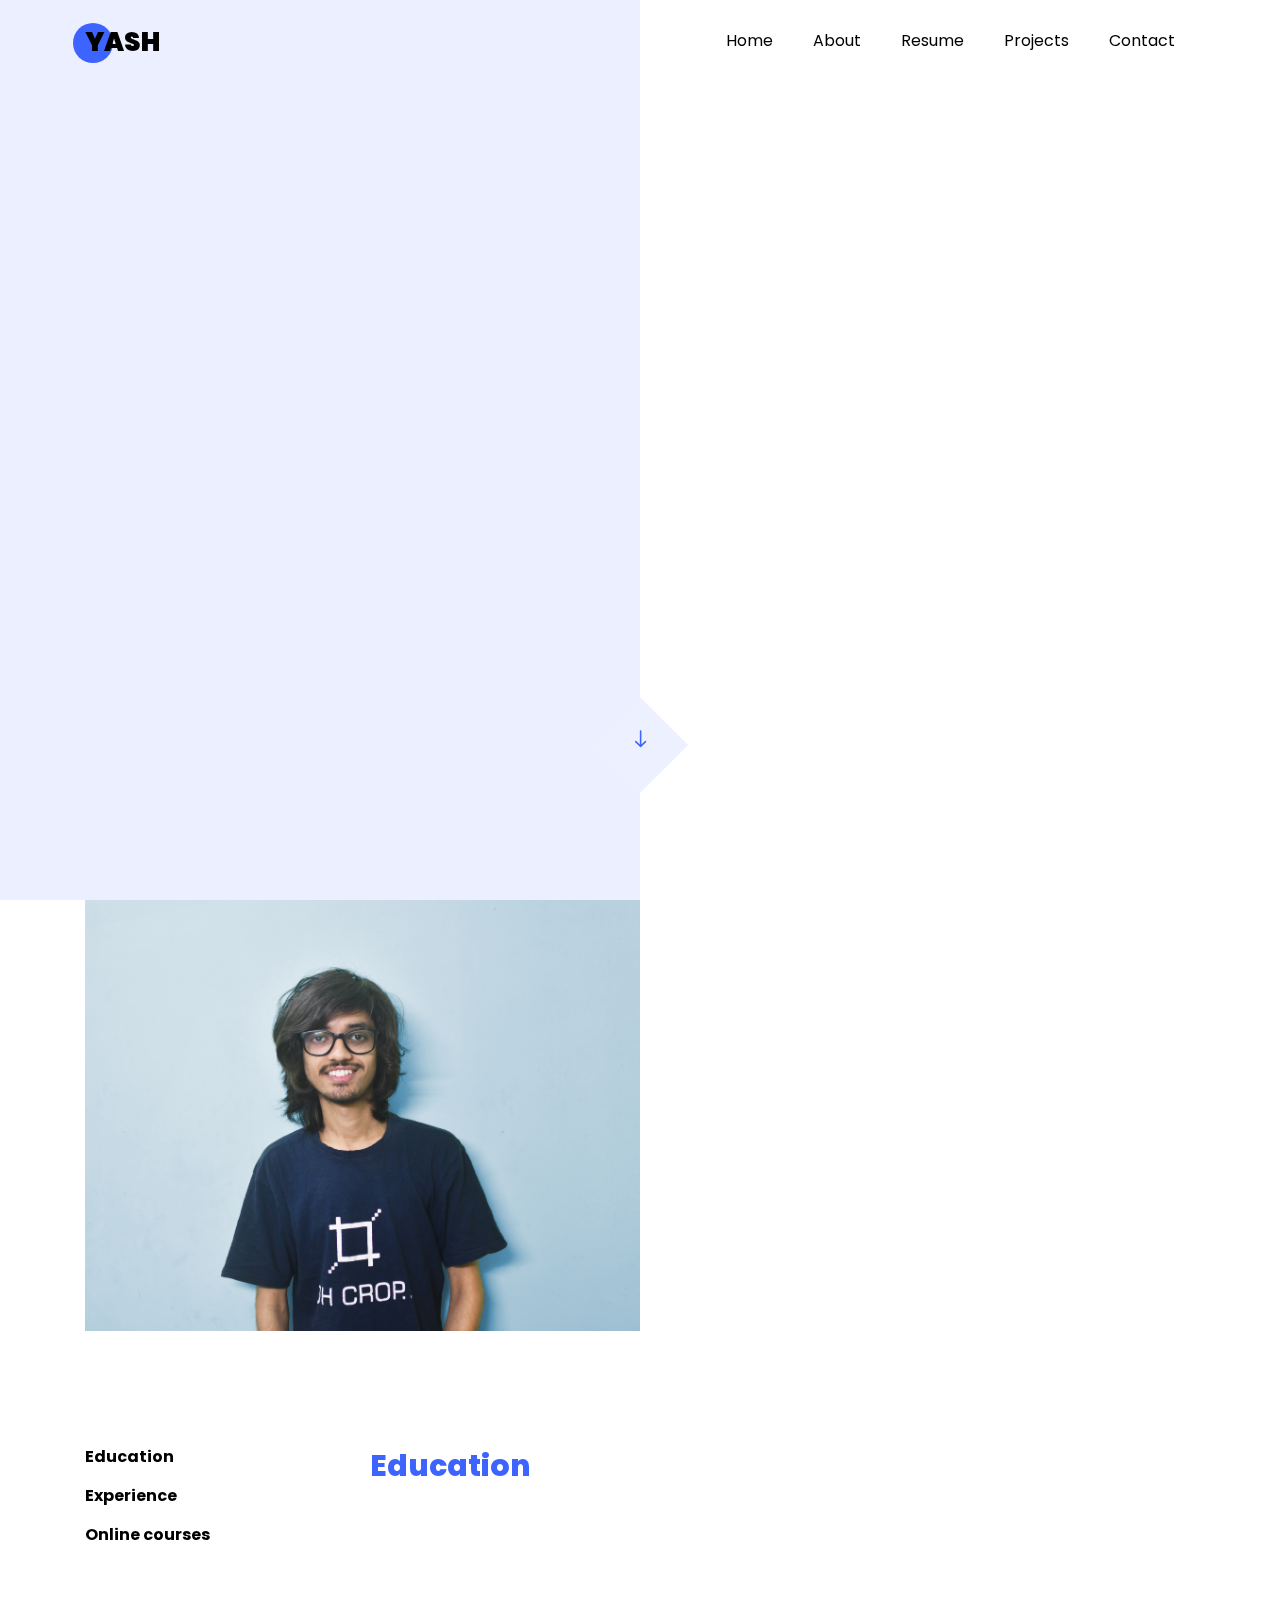
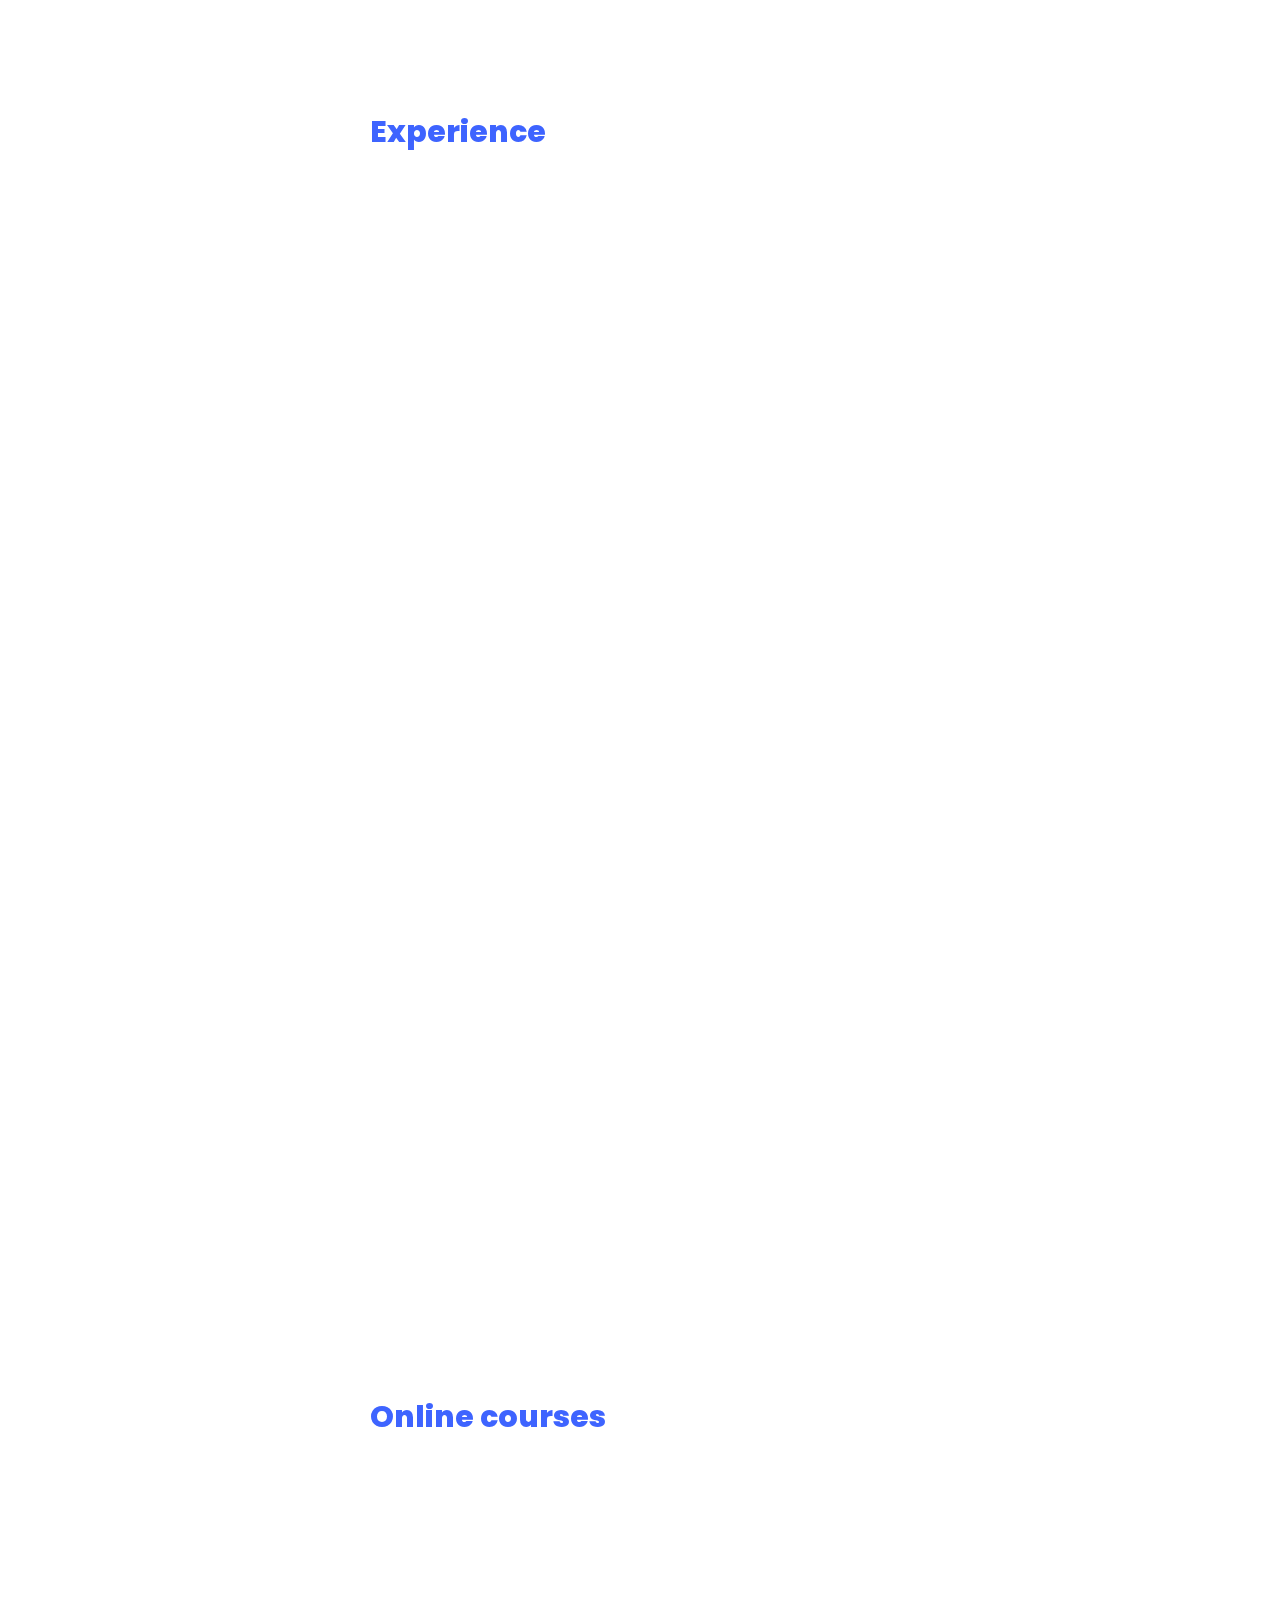
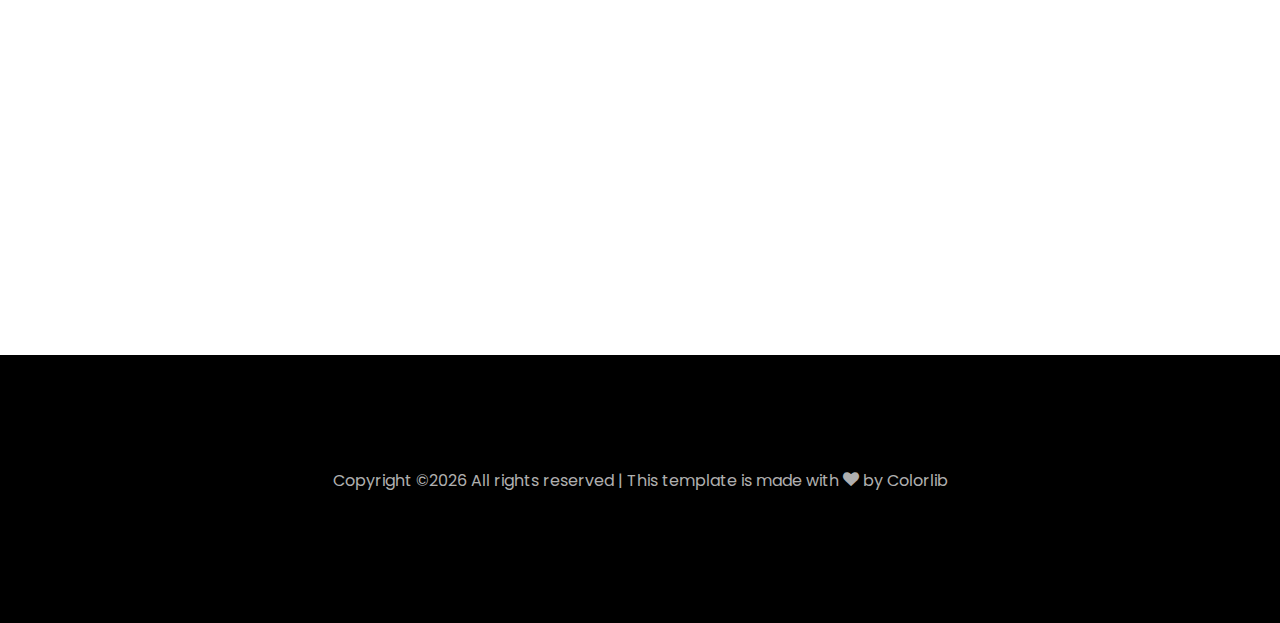
==== commit e71365c5: "Update index.html" ====
--- a/index.html
+++ b/index.html
@@ -55,10 +55,7 @@
           		<span class="subheading">Hey! I am</span>
 		  				<h1>Yash Choudhary</h1>
 			  				<h2>I'm a
-								  <span
-								     class="txt-rotate"
-								     data-period="2200"
-								     data-rotate='[ "UX Designer.", "Visual Designer." ]'></span>
+								  <span>UX Designer.</span>
 								</h2>
 							</div>
             </div>
@@ -87,7 +84,7 @@
 		          <div class="col-md-12 heading-section ftco-animate">
 		          	<h1 class="big">About</h1>
 		            <h2 class="mb-4">About Me</h2>
-		            <p>I'm a passionate designer and maker. I create digital interfaces with enhanced user experience. Also, I like to draw, play drums and guitars.</p>
+		            <p>I'm a passionate designer and maker. I craft digital interfaces with enhanced user experience. Also, I like to draw, play drums and guitars.</p>
 		            <ul class="about-info mt-4 px-md-0 px-2">
 		            </ul>
 		          </div>
@@ -236,8 +233,8 @@
 					    	<div class="text pl-3">
 		    					<span class="date">UDEMY</span>
 		    					<h2>User Experience Design Essentials - Adobe XD UI UX Design </h2>
-		    					<span class="position">Created by Daniel Walter Scott</span>
-		    					<!-- <p>A small river named Duden flows by their place and supplies it with the necessary regelialia. It is a paradisematic country, in which roasted parts of sentences fly into your mouth.</p> -->
+		    					<!-- <span class="position">Created by Daniel Walter Scott</span> -->
+		    					<p>Created by Daniel Walter Scott</p>
 	    					</div>
 	    				</div>
 	    				<div class="resume-wrap d-flex ftco-animate">
@@ -247,8 +244,8 @@
 					    	<div class="text pl-3">
 		    					<span class="date">UDEMY</span>
 		    					<h2>Become a Professional Graphic Designer </h2>
-		    					<span class="position">Created by Stone River eLearning</span>
-		    					<!-- <p>A small river named Duden flows by their place and supplies it with the necessary regelialia. It is a paradisematic country, in which roasted parts of sentences fly into your mouth.</p> -->
+		    					<!-- <span class="position">Created by Stone River eLearning</span> -->
+		    					<p>Created by Stone River eLearning</p>
 		    				</div>
 	    				</div>
 					  </div>
@@ -351,9 +348,9 @@
     		<div class="row no-gutters">
     			<div class="col-md-4">
     				<div class="project img ftco-animate d-flex justify-content-center align-items-center" style="background-image: url(images/cryptopats_thumbnail.png);">
-    					<div class="overlay"></div>
+    					<a target="_blank" href="cryptoPats.html"><div class="overlay"></div></a>
 	    				<div class="text text-center p-4">
-	    					<h3><a href="#">cryptoPats</a></h3>
+	    					<h3><a target="_blank" href="cryptoPats.html">cryptoPats</a></h3>
 	    					<span>UX Design | Web Design</span>
 	    				</div>
     				</div>
@@ -370,9 +367,9 @@
 
     			<div class="col-md-4">
     				<div class="project img ftco-animate d-flex justify-content-center align-items-center" style="background-image: url(images/minerva_thumbnail.png);">
-    					<div class="overlay"></div>
+    					<a target="_blank" href="minerva.html"><div class="overlay"></div></a>
 	    				<div class="text text-center p-4">
-	    					<h3><a href="#">Minerva Capital Group</a></h3>
+	    					<h3><a target="_blank" href="minerva.html">Minerva Capital Group</a></h3>
 	    					<span>Web Design</span>
 	    				</div>
     				</div>
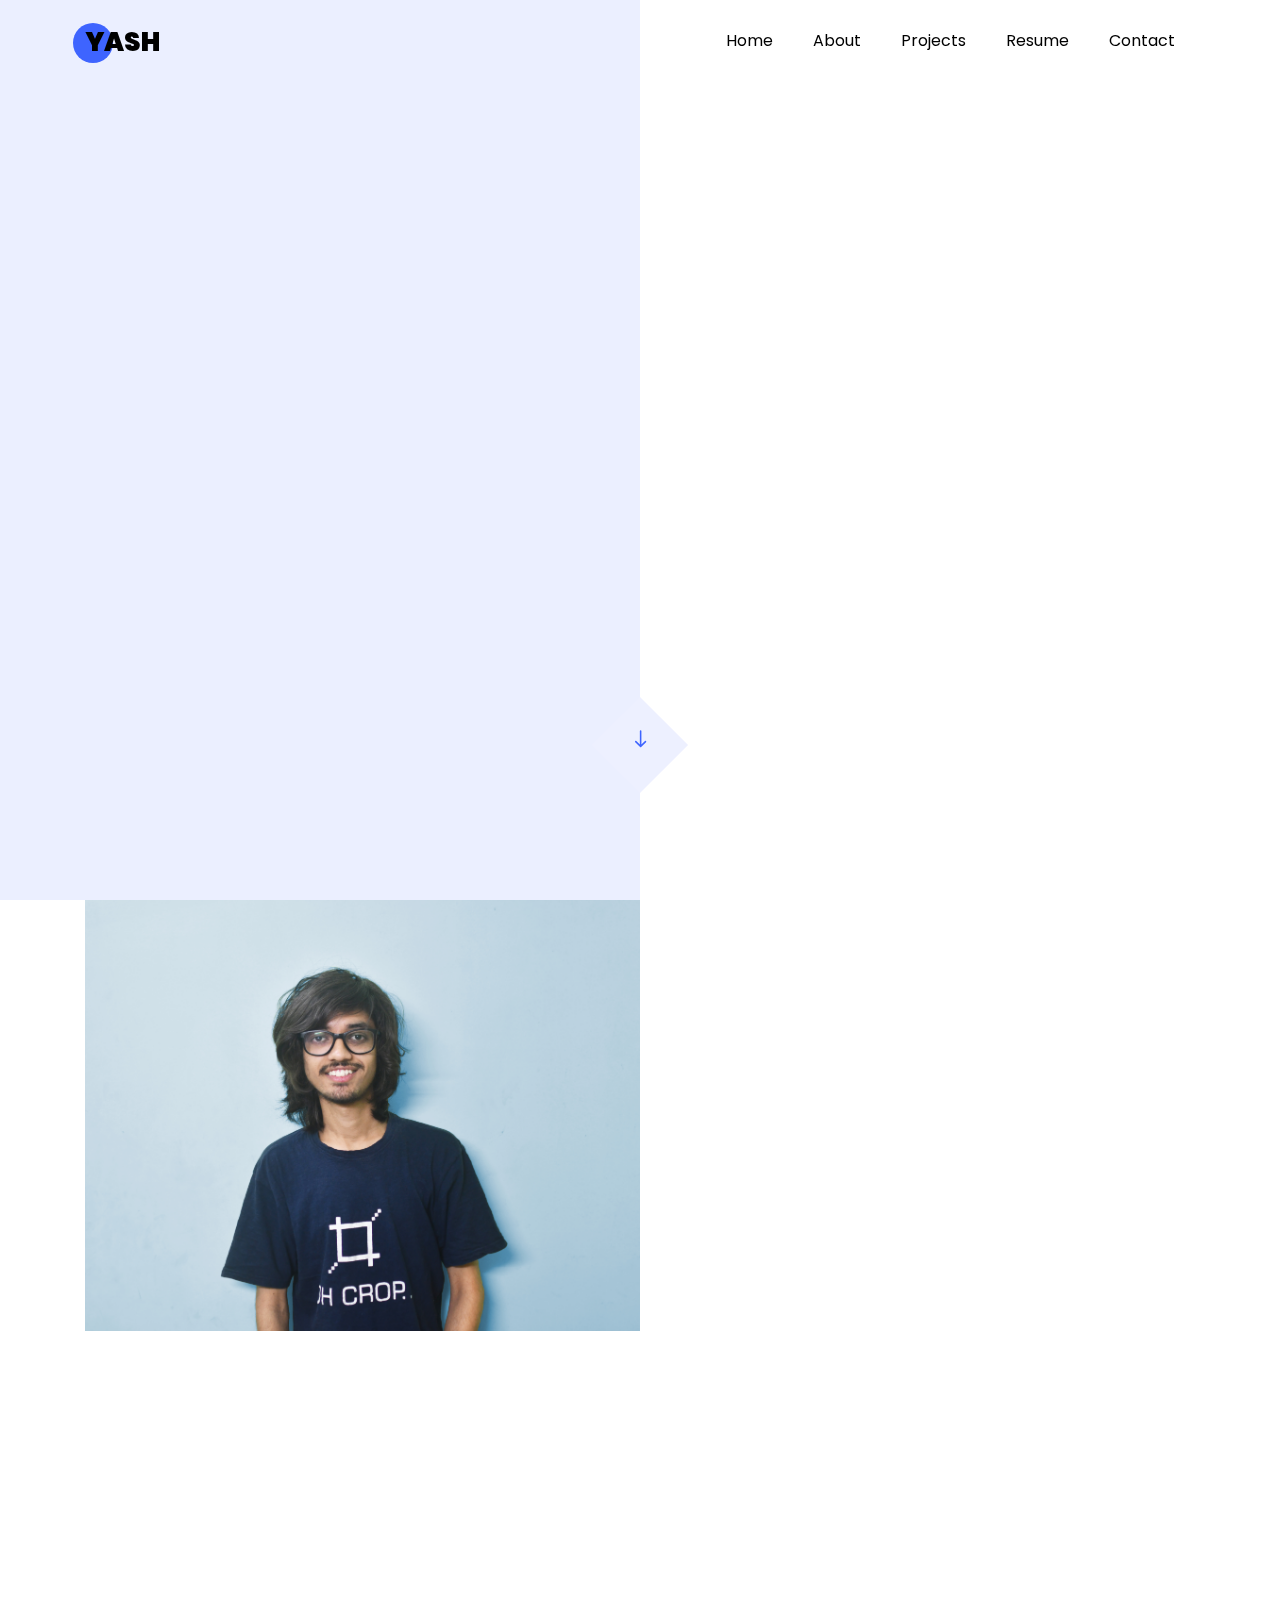
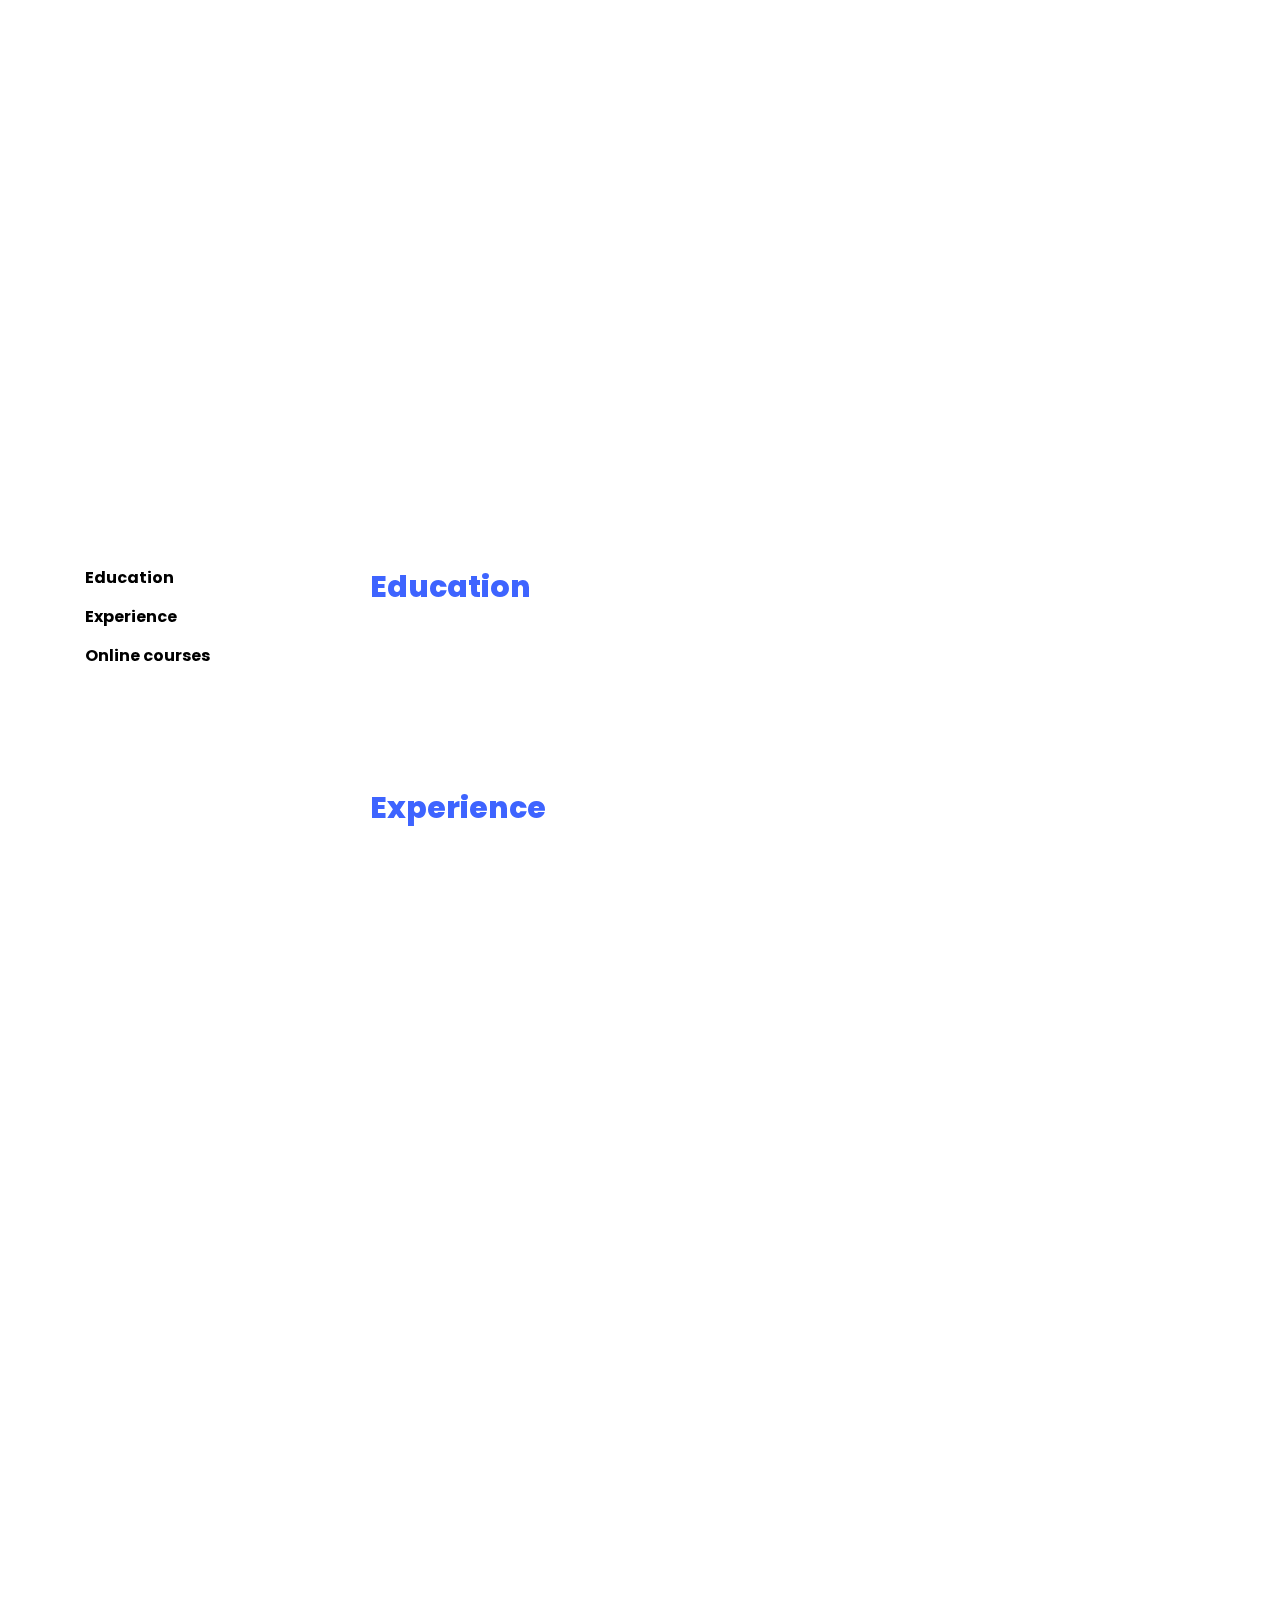
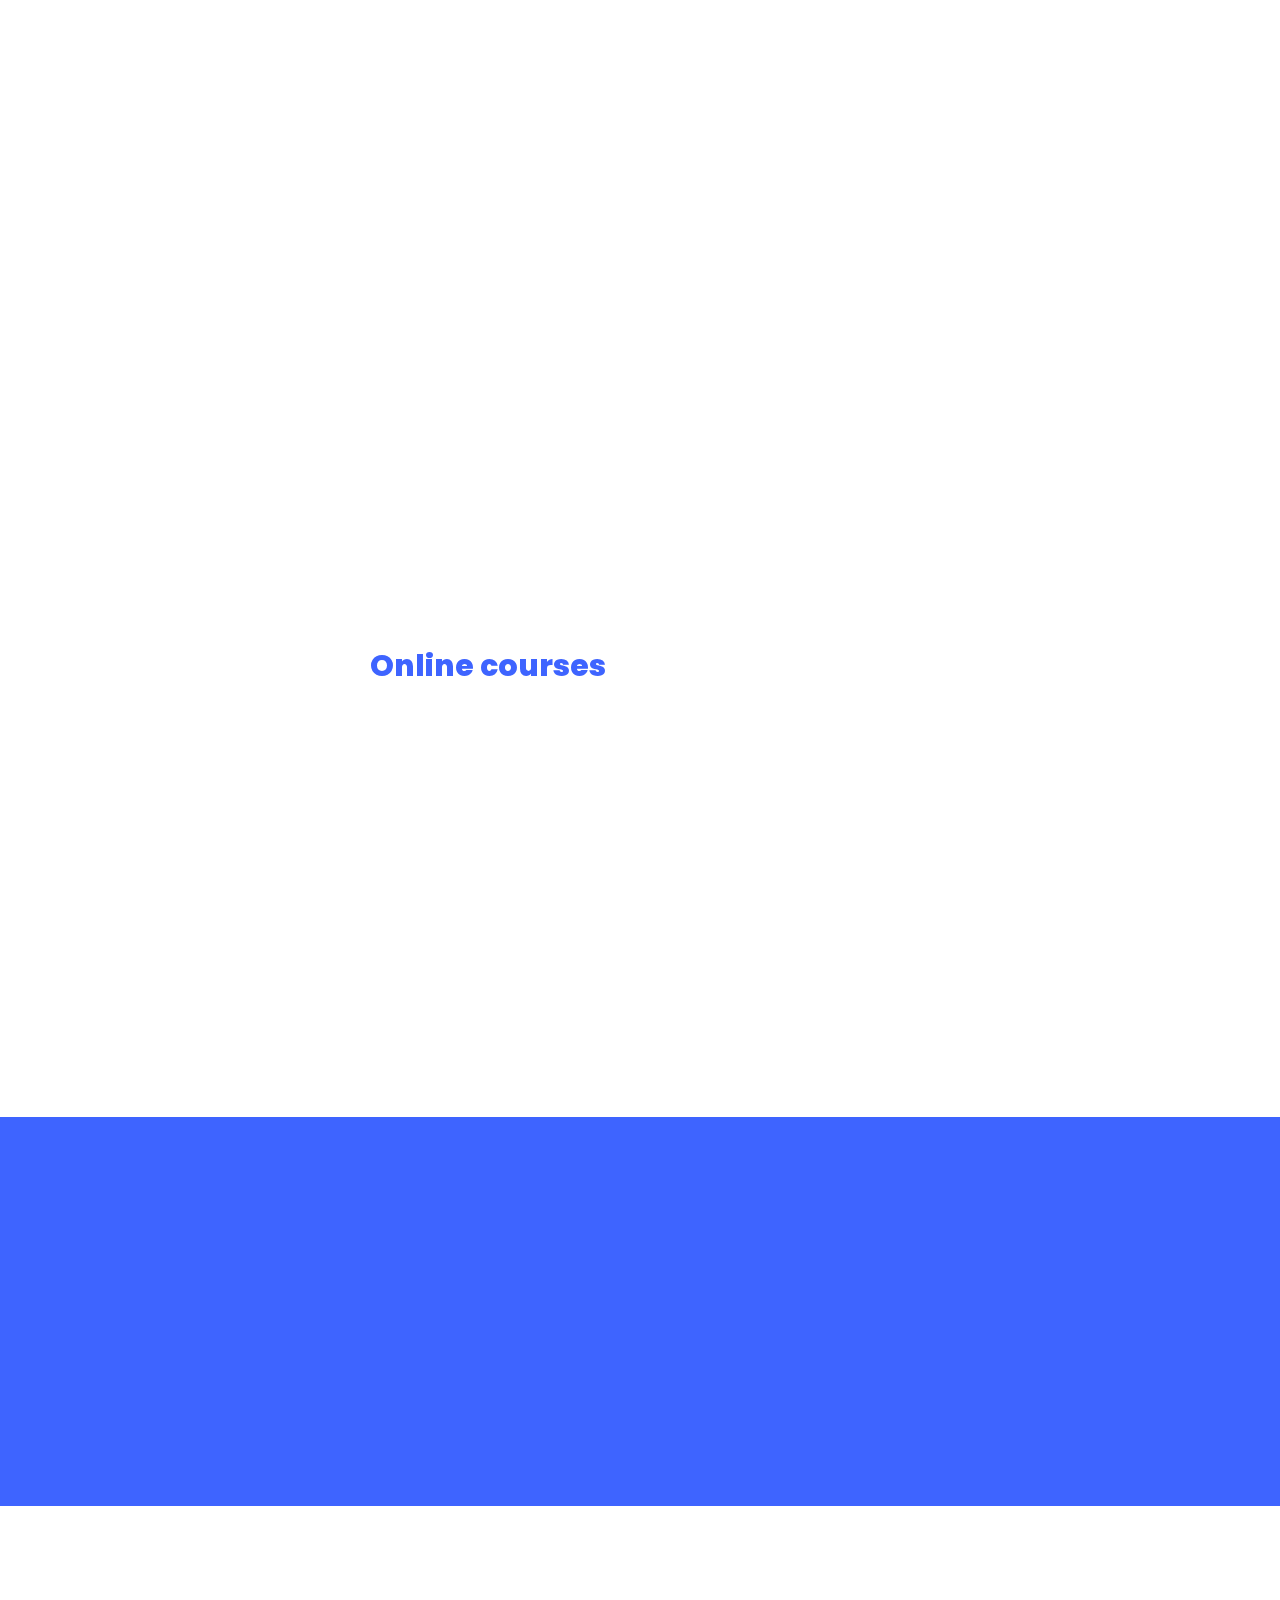
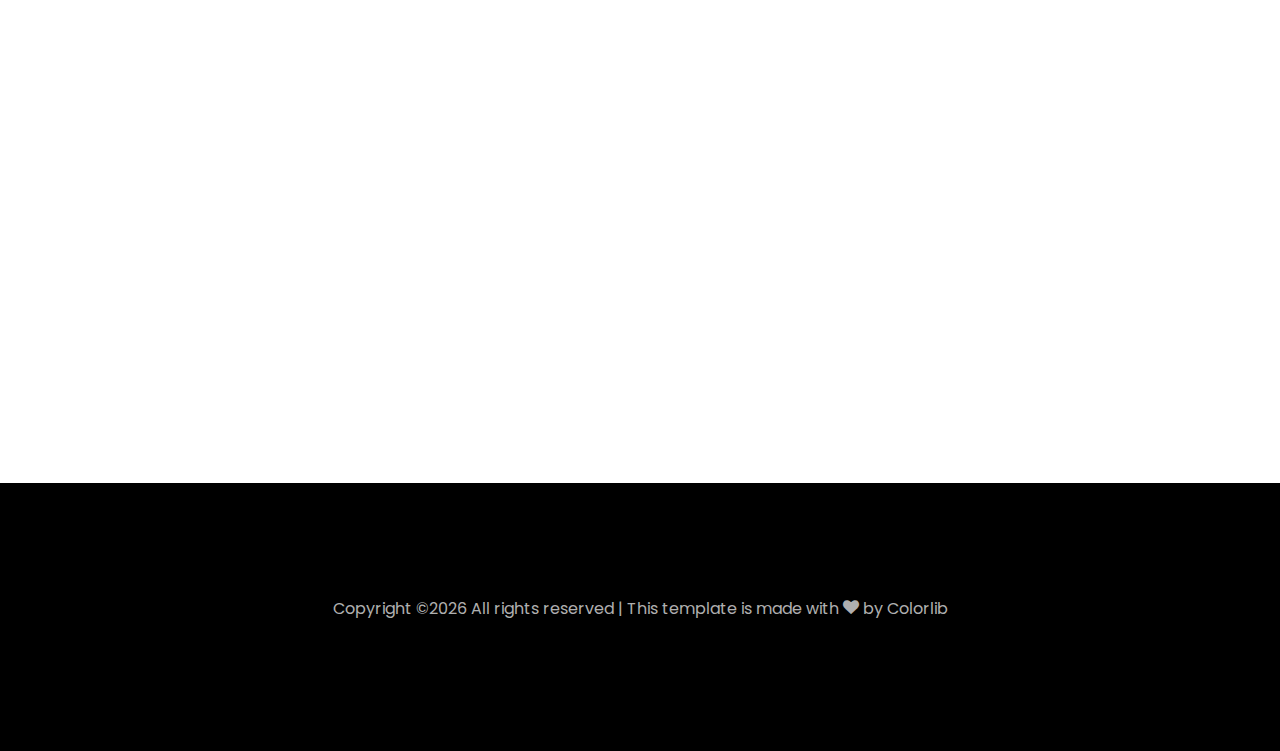
==== commit ab67f036: "Update index.html" ====
--- a/index.html
+++ b/index.html
@@ -1,7 +1,7 @@
 <!DOCTYPE html>
 <html lang="en">
   <head>
-    <title>Portfolio - Yash Choudhary</title>
+    <title>Yash Choudhary - Portfolio</title>
     <link rel="icon" type = "image/png" href = "images/y_logo.png">
     <meta charset="utf-8">
     <meta name="viewport" content="width=device-width, initial-scale=1, shrink-to-fit=no">
@@ -37,9 +37,9 @@
 	        <ul class="navbar-nav nav ml-auto">
 	          <li class="nav-item"><a href="#home-section" class="nav-link"><span>Home</span></a></li>
 	          <li class="nav-item"><a href="#about-section" class="nav-link"><span>About</span></a></li>
+            <li class="nav-item"><a href="#projects-section" class="nav-link"><span>Projects</span></a></li>
 	          <li class="nav-item"><a href="#resume-section" class="nav-link"><span>Resume</span></a></li>
 	          <!-- <li class="nav-item"><a href="#services-section" class="nav-link"><span>Services</span></a></li> -->
-	          <li class="nav-item"><a href="#projects-section" class="nav-link"><span>Projects</span></a></li>
 	          <!-- <li class="nav-item"><a href="#blog-section" class="nav-link"><span>My Blog</span></a></li> -->
 	          <li class="nav-item"><a href="#contact-section" class="nav-link"><span>Contact</span></a></li>
 	        </ul>
@@ -54,8 +54,8 @@
           	<div class="text text-center">
           		<span class="subheading">Hey! I am</span>
 		  				<h1>Yash Choudhary</h1>
-			  				<h2>I'm a
-								  <span>UX Designer.</span>
+			  				<h2>and I
+								  <span>design experiences.</span>
 								</h2>
 							</div>
             </div>
@@ -69,7 +69,7 @@
 			</div>
     </section>
 
-    <section class="ftco-about img ftco-section ftco-no-pt ftco-no-pb" id="about-section">
+    <section class="ftco-about img ftco-section ftco-no-pt ftco-no-pb goto-here" id="about-section">
     	<div class="container">
     		<div class="row d-flex no-gutters">
     			<div class="col-md-6 col-lg-6 d-flex">
@@ -125,7 +125,78 @@
     	</div>
     </section> -->
 
-    <section class="ftco-section ftco-no-pb goto-here" id="resume-section">
+    <section class="ftco-section ftco-project" id="projects-section">
+    	<div class="container-fluid px-md-0">
+    		<div class="row no-gutters justify-content-center pb-5">
+          <div class="col-md-12 heading-section text-center ftco-animate">
+          	<h1 class="big big-2">Projects</h1>
+            <h2 class="mb-4">Projects</h2>
+            <!-- <p>Far far away, behind the word mountains, far from the countries Vokalia and Consonantia</p> -->
+          </div>
+        </div>
+    		<div class="row no-gutters">
+
+          <div class="col-md-4">
+            <div class="project img ftco-animate d-flex justify-content-center align-items-center" style="background-image: url(images/credbo_thumbnail.png);">
+              <a target="_blank" href="credbo.html"><div class="overlay"></div></a>
+              <div class="text text-center p-4">
+                <h3><a target="_blank" href="credbo.html">Credbo app</a></h3>
+                <span>A UX design case study</span>
+              </div>
+            </div>
+          </div>
+
+    			<div class="col-md-4">
+    				<div class="project img ftco-animate d-flex justify-content-center align-items-center" style="background-image: url(images/cryptopats_thumbnail.png);">
+    					<a target="_blank" href="cryptoPats.html"><div class="overlay"></div></a>
+	    				<div class="text text-center p-4">
+	    					<h3><a target="_blank" href="cryptoPats.html">cryptoPats</a></h3>
+	    					<span>UX Design | Web Design</span>
+	    				</div>
+    				</div>
+  				</div>
+
+    			<div class="col-md-4">
+    				<div class="project img ftco-animate d-flex justify-content-center align-items-center" style="background-image: url(images/minerva_thumbnail.png);">
+    					<a target="_blank" href="minerva.html"><div class="overlay"></div></a>
+	    				<div class="text text-center p-4">
+	    					<h3><a target="_blank" href="minerva.html">Minerva Capital Group</a></h3>
+	    					<span>Web Design</span>
+	    				</div>
+    				</div>
+    			</div>
+    			<!-- <div class="col-md-4">
+    				<div class="project img ftco-animate d-flex justify-content-center align-items-center" style="background-image: url(images/work-4.jpg);">
+    					<div class="overlay"></div>
+	    				<div class="text text-center p-4">
+	    					<h3><a href="#">Branding &amp; Illustration Design</a></h3>
+	    					<span>Web Design</span>
+	    				</div>
+    				</div>
+    			</div> -->
+    			<!-- <div class="col-md-4">
+    				<div class="project img ftco-animate d-flex justify-content-center align-items-center" style="background-image: url(images/work-5.jpg);">
+    					<div class="overlay"></div>
+	    				<div class="text text-center p-4">
+	    					<h3><a href="#">Branding &amp; Illustration Design</a></h3>
+	    					<span>Web Design</span>
+	    				</div>
+    				</div>
+    			</div>
+    			<div class="col-md-4">
+    				<div class="project img ftco-animate d-flex justify-content-center align-items-center" style="background-image: url(images/work-6.jpg);">
+    					<div class="overlay"></div>
+	    				<div class="text text-center p-4">
+	    					<h3><a href="#">Branding &amp; Illustration Design</a></h3>
+	    					<span>Web Design</span>
+	    				</div>
+    				</div>
+    			</div> -->
+    		</div>
+    	</div>
+    </section>
+
+    <section class="ftco-section ftco-no-pb" id="resume-section">
     	<div class="container">
     		<div class="row">
     			<div class="col-md-3">
@@ -148,8 +219,7 @@
 					    	<div class="text pl-3">
 		    					<span class="date">2016-2020</span>
 		    					<h2>B.Tech in Chemical Engineering</h2>
-		    					<span class="position">Indian Institute of Technology, Patna</span>
-		    					<p>Current CPI - 7.78</p>
+		    					<span class="position">Indian Institute of Technology (IIT), Patna</span>
 	    					</div>
 	    				</div>
 	    				<!-- <div class="resume-wrap d-flex ftco-animate">
@@ -167,6 +237,20 @@
 
 					  <div id="page-2" class= "page two">
 					  	<h2 class="heading">Experience</h2>
+              <div class="resume-wrap d-flex ftco-animate">
+	    					<div class="icon d-flex align-items-center justify-content-center">
+					    		<span class="flaticon-ideas"></span>
+					    	</div>
+					    	<div class="text pl-3">
+		    					<span class="date">Jun 2020 - Present</span>
+		    					<h2>Associate UX Designer</h2>
+		    					<span class="position">Mitratech: Hyderabad, Telangana</span>
+		    					<p>Enhanced UX of the flagship product of leading enterprise legal management (ELM) company in US for invoice review and matter management use cases.
+                    Worked closely with product managers to translate project requirements and business objectives into polished user interfaces and validated with stakeholders and clients.
+                    Resolved UX obstacles through testing and iteration, prioritizing agile development methods.
+                    Designed site maps, user flows, wireframes and mockups for use cases based on proven methodologies, stakeholder requests and end-user feedback.</p>
+		    				</div>
+	    				</div>
 					    <div class="resume-wrap d-flex ftco-animate">
 					    	<div class="icon d-flex align-items-center justify-content-center">
 					    		<span class="flaticon-ideas"></span>
@@ -174,8 +258,9 @@
 					    	<div class="text pl-3">
 		    					<span class="date">MAY 2019 - JUN 2019</span>
 		    					<h2>UX Designer Intern</h2>
-		    					<span class="position">Xencov Software: New Delhi, IN</span>
-		    					<p>Designed for multiple projects in different industries like fintech and AI. Worked collaboratively with design team and clients to make sketches, information architecture, user flows and prototypes. Gained experience in user research, interaction design and usability testing.</p>
+		    					<span class="position">Xencov: New Delhi, IN</span>
+		    					<p>Collaborated with founders and lead designer to create holistic UX vision and strategies.
+                    Presented UX designs solutions and prototypes to senior staff, evangelizing for user-centric design decisions.</p>
 		    				</div>
 	    				</div>
 	    				<div class="resume-wrap d-flex ftco-animate">
@@ -184,9 +269,10 @@
 					    	</div>
 					    	<div class="text pl-3">
 		    					<span class="date">MAY 2018 - JUN 2018</span>
-		    					<h2>UI/UX Designer Intern</h2>
+		    					<h2>UX Designer Intern</h2>
 		    					<span class="position">Digiledge: Bengaluru, IN</span>
-		    					<p>Worked in a blockchain based start-up: Digiledge. Created logos, websites, mobile applications for the products briefed by clients. The designs were implimented and the products went live.</p>
+		    					<p>Worked closely with founders of a blockchain based start-up to design various products solving different use cases through blockchain.
+                    Supported developers in translating my designs to a proof of concept and demoed to clients in review meetings.</p>
 		    				</div>
 	    				</div>
 	    				<div class="resume-wrap d-flex ftco-animate">
@@ -209,17 +295,6 @@
 		    					<h2>Design Lead</h2>
 		    					<span class="position">TEDxIITPatna: IIT Patna, IN</span>
 		    					<p>Led the design team for branding, designing theme and official website of TEDxIITPatna.</p>
-		    				</div>
-	    				</div>
-	    				<div class="resume-wrap d-flex ftco-animate">
-	    					<div class="icon d-flex align-items-center justify-content-center">
-					    		<span class="flaticon-ideas"></span>
-					    	</div>
-					    	<div class="text pl-3">
-		    					<span class="date">AUG 2018 - NOV 2018</span>
-		    					<h2>Freelance UI/UX Designer</h2>
-		    					<span class="position">Immergro Technology: Bengaluru, IN</span>
-		    					<p>Worked as a freelance designer for a company: Immergro Technologies. Created web and mobile interfaces for the products briefed by clients.</p>
 		    				</div>
 	    				</div>
 					  </div>
@@ -334,76 +409,6 @@
 				</div>
     	</div>
     </section> -->
-
-
-    <section class="ftco-section ftco-project" id="projects-section">
-    	<div class="container-fluid px-md-0">
-    		<div class="row no-gutters justify-content-center pb-5">
-          <div class="col-md-12 heading-section text-center ftco-animate">
-          	<h1 class="big big-2">Projects</h1>
-            <h2 class="mb-4">Projects</h2>
-            <!-- <p>Far far away, behind the word mountains, far from the countries Vokalia and Consonantia</p> -->
-          </div>
-        </div>
-    		<div class="row no-gutters">
-    			<div class="col-md-4">
-    				<div class="project img ftco-animate d-flex justify-content-center align-items-center" style="background-image: url(images/cryptopats_thumbnail.png);">
-    					<a target="_blank" href="cryptoPats.html"><div class="overlay"></div></a>
-	    				<div class="text text-center p-4">
-	    					<h3><a target="_blank" href="cryptoPats.html">cryptoPats</a></h3>
-	    					<span>UX Design | Web Design</span>
-	    				</div>
-    				</div>
-  				</div>
-  				<div class="col-md-4">
-    				<div class="project img ftco-animate d-flex justify-content-center align-items-center" style="background-image: url(images/credbo_thumbnail.png);">
-    					<a target="_blank" href="credbo.html"><div class="overlay"></div></a>
-	    				<div class="text text-center p-4">
-	    					<h3><a target="_blank" href="credbo.html">Credbo app</a></h3>
-	    					<span>A UX design case study</span>
-	    				</div>
-    				</div>
-  				</div>
-
-    			<div class="col-md-4">
-    				<div class="project img ftco-animate d-flex justify-content-center align-items-center" style="background-image: url(images/minerva_thumbnail.png);">
-    					<a target="_blank" href="minerva.html"><div class="overlay"></div></a>
-	    				<div class="text text-center p-4">
-	    					<h3><a target="_blank" href="minerva.html">Minerva Capital Group</a></h3>
-	    					<span>Web Design</span>
-	    				</div>
-    				</div>
-    			</div>
-    			<!-- <div class="col-md-4">
-    				<div class="project img ftco-animate d-flex justify-content-center align-items-center" style="background-image: url(images/work-4.jpg);">
-    					<div class="overlay"></div>
-	    				<div class="text text-center p-4">
-	    					<h3><a href="#">Branding &amp; Illustration Design</a></h3>
-	    					<span>Web Design</span>
-	    				</div>
-    				</div>
-    			</div> -->
-    			<!-- <div class="col-md-4">
-    				<div class="project img ftco-animate d-flex justify-content-center align-items-center" style="background-image: url(images/work-5.jpg);">
-    					<div class="overlay"></div>
-	    				<div class="text text-center p-4">
-	    					<h3><a href="#">Branding &amp; Illustration Design</a></h3>
-	    					<span>Web Design</span>
-	    				</div>
-    				</div>
-    			</div>
-    			<div class="col-md-4">
-    				<div class="project img ftco-animate d-flex justify-content-center align-items-center" style="background-image: url(images/work-6.jpg);">
-    					<div class="overlay"></div>
-	    				<div class="text text-center p-4">
-	    					<h3><a href="#">Branding &amp; Illustration Design</a></h3>
-	    					<span>Web Design</span>
-	    				</div>
-    				</div>
-    			</div> -->
-    		</div>
-    	</div>
-    </section>
 
     <!-- <section class="ftco-section ftco-no-pt ftco-no-pb ftco-counter img" id="section-counter">
     	<div class="container-fluid px-md-5">
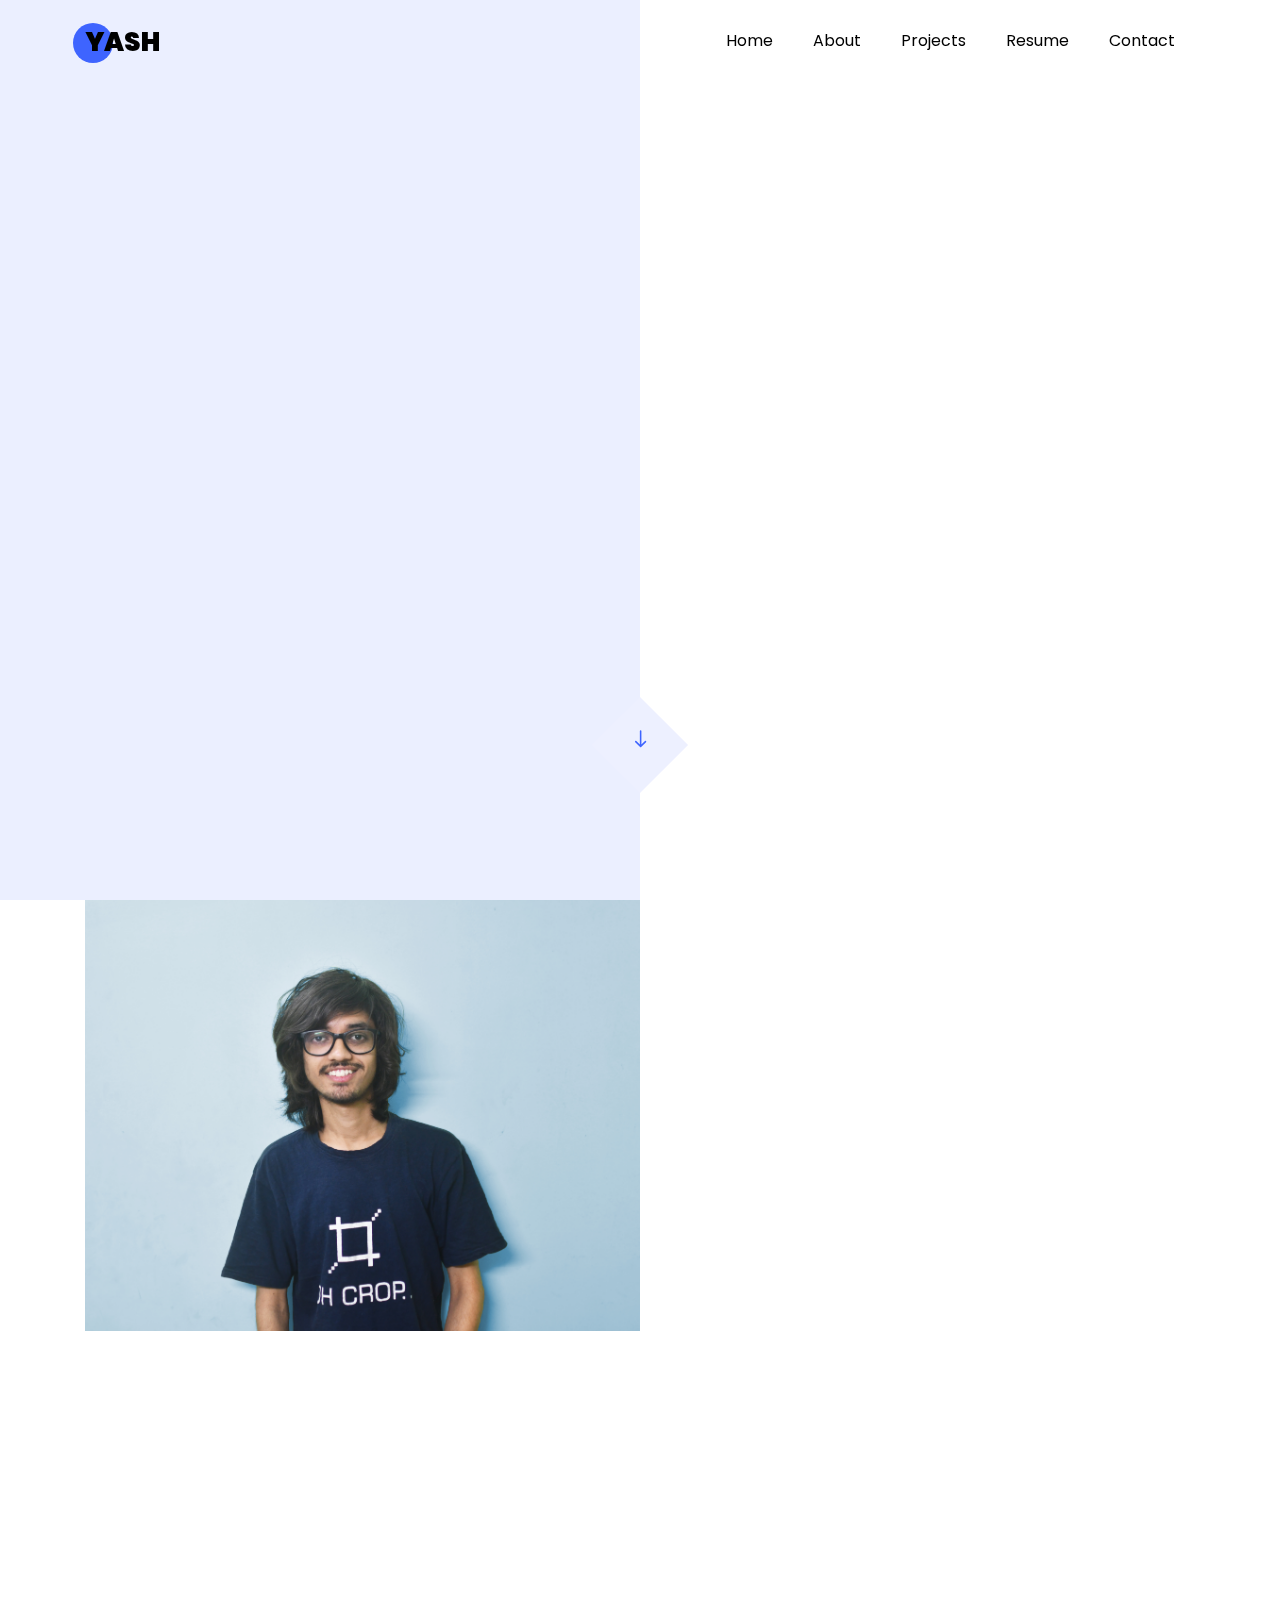
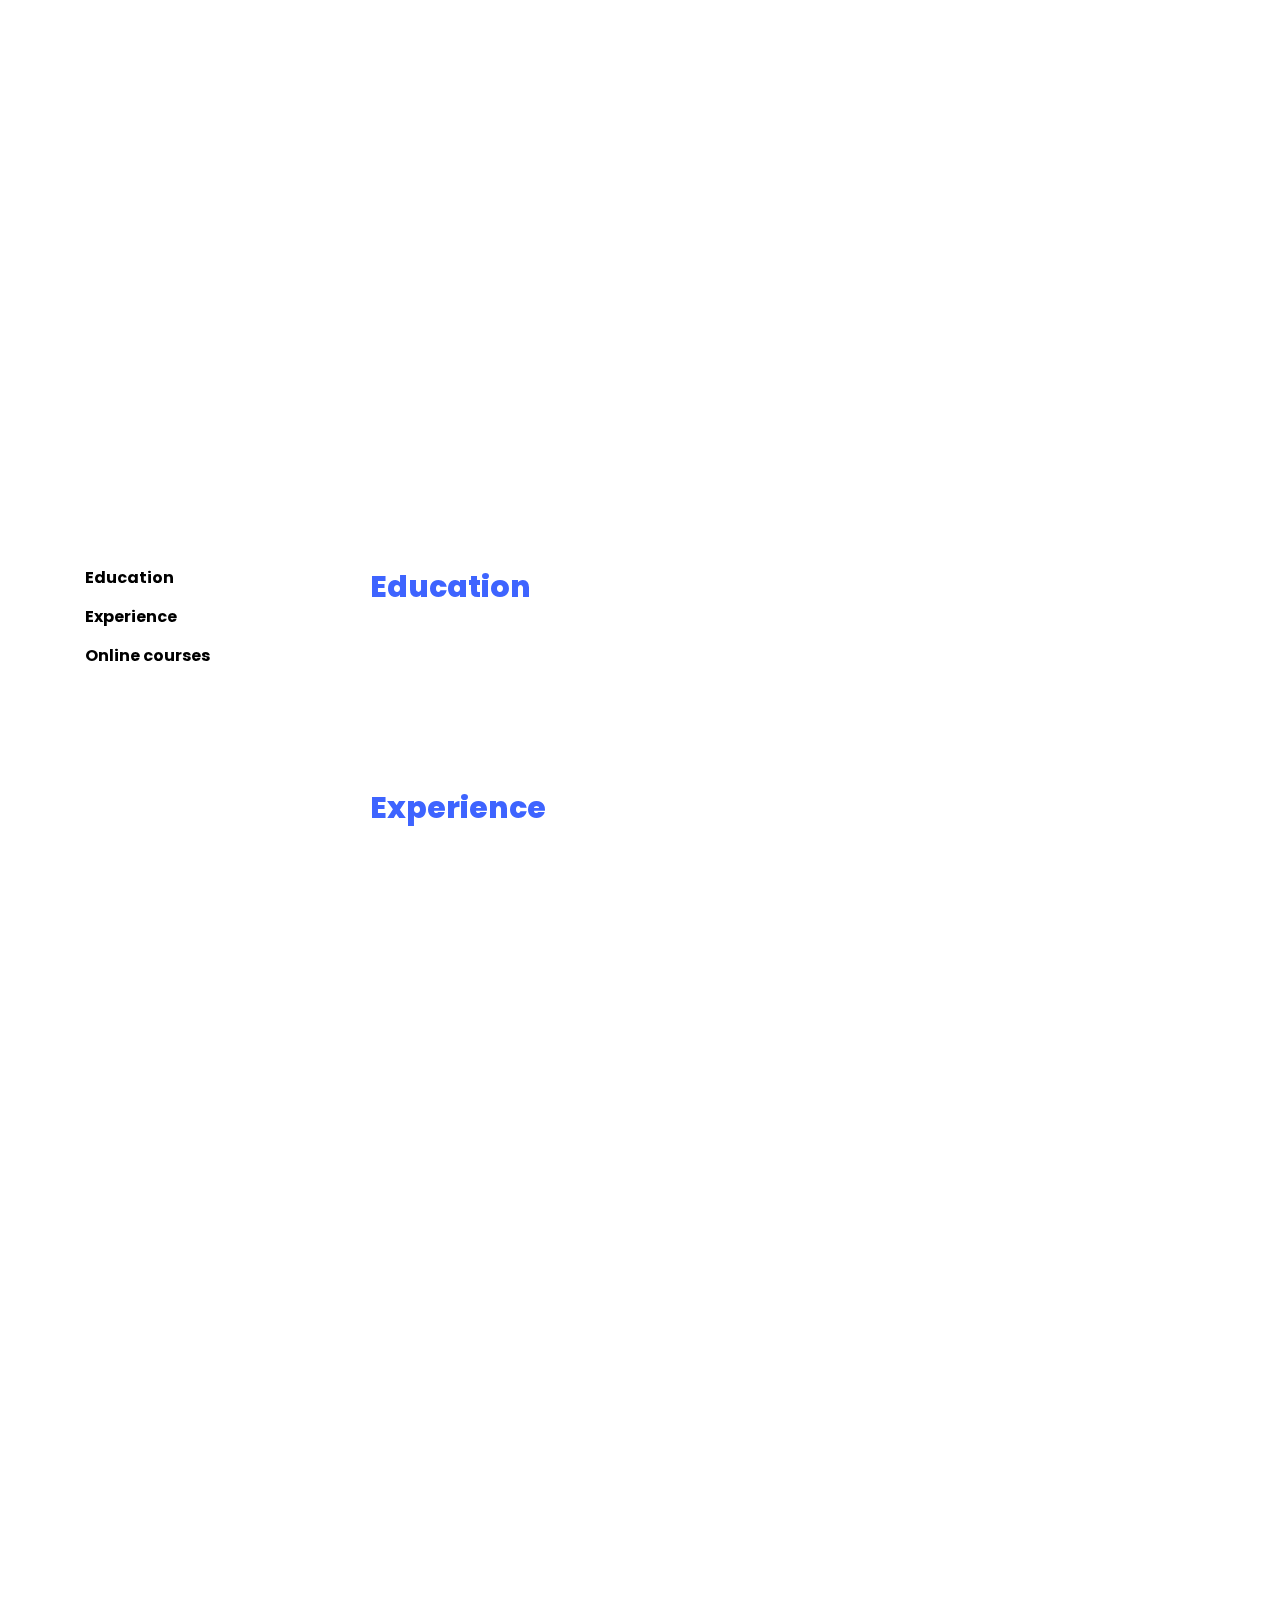
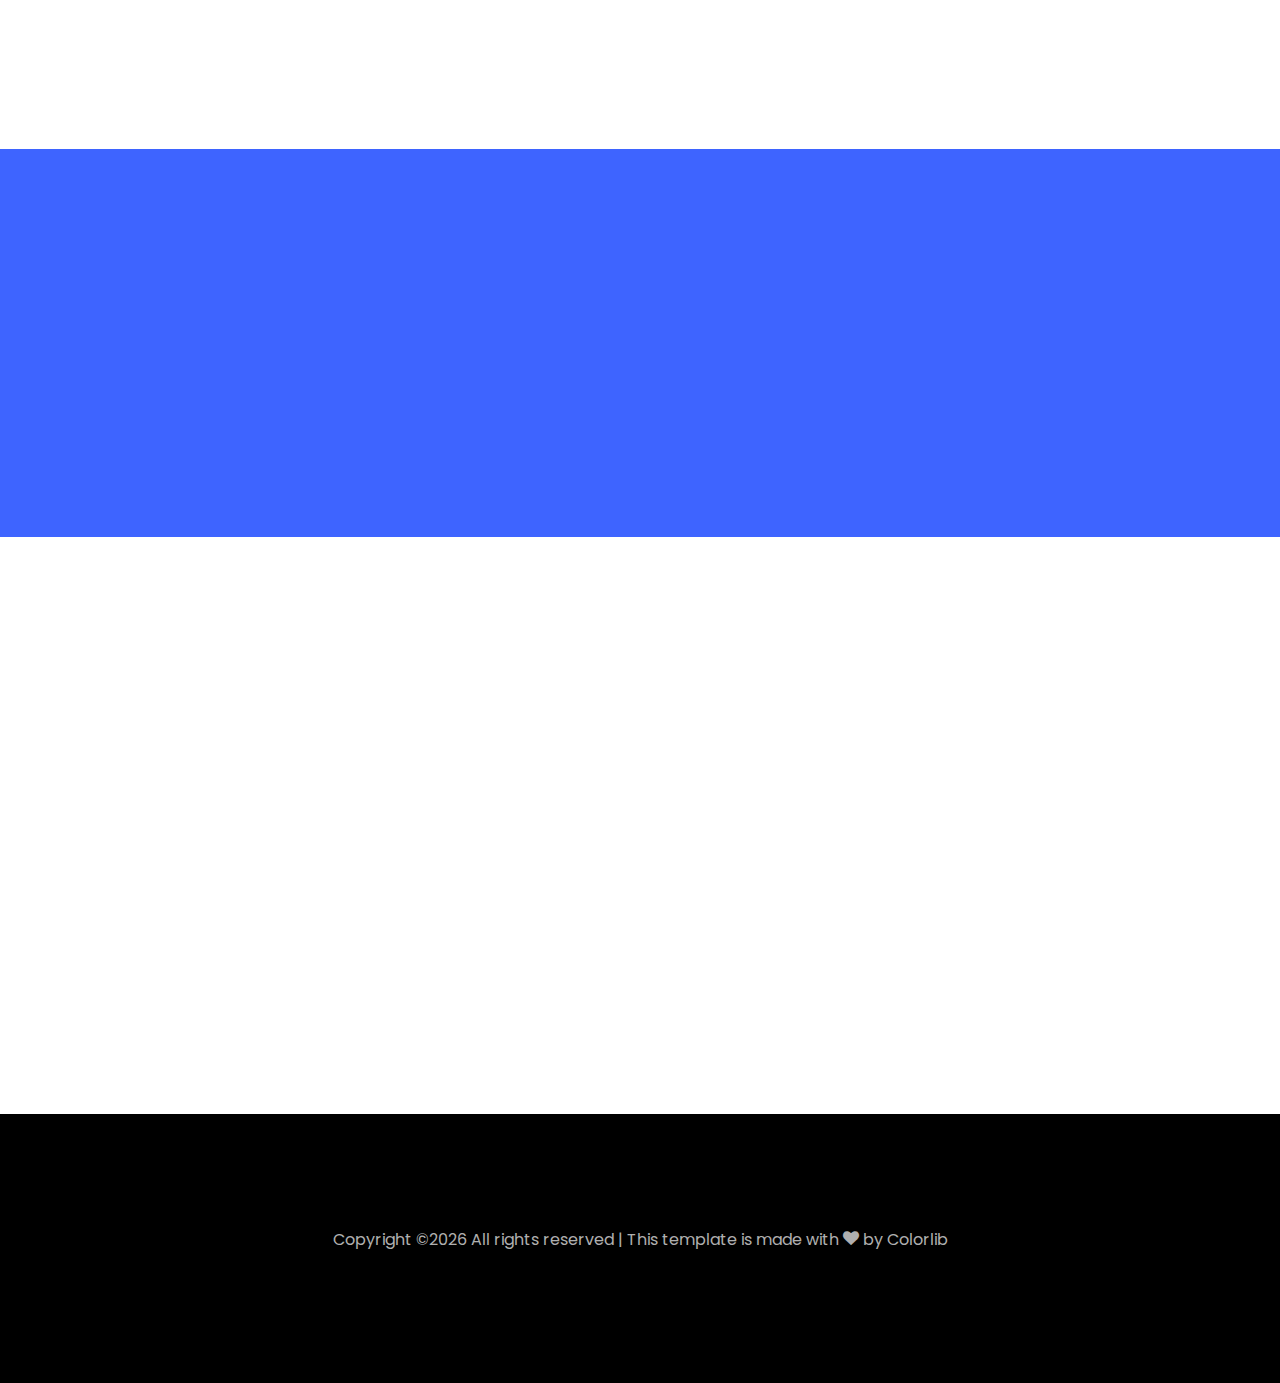
==== commit 4aba7c12: "Update index.html" ====
--- a/index.html
+++ b/index.html
@@ -237,7 +237,48 @@
 
 					  <div id="page-2" class= "page two">
 					  	<h2 class="heading">Experience</h2>
-              <div class="resume-wrap d-flex ftco-animate">
+						  <div class="resume-wrap d-flex ftco-animate">
+	    					<div class="icon d-flex align-items-center justify-content-center">
+					    		<span class="flaticon-ideas"></span>
+					    	</div>
+					    	<div class="text pl-3">
+		    					<span class="date">Nov 2022 - Dec 2022</span>
+		    					<h2>Product Designer</h2>
+		    					<span class="position">Arzooo: Bengaluru, Karnataka</span>
+		    					<p>
+								<ul>
+								<li>Designed the mobile app for retailers in heavy electronics industry to help them collect payments, 
+									manage catalogue, improve sales.
+								</li>
+                                <li>Worked closely with PM to derive wireframes and prototypes of the application. Collaborated with devs 
+									to ensure designs were implemented accurately and effectively.
+								</li>
+								</ul>
+								</p>
+		    				</div>
+                            </div>
+							<div class="resume-wrap d-flex ftco-animate">
+								<div class="icon d-flex align-items-center justify-content-center">
+									<span class="flaticon-ideas"></span>
+								</div>
+								<div class="text pl-3">
+									<span class="date">May 2022 - Aug 2022</span>
+									<h2>Product Designer</h2>
+									<span class="position">BharatAgri: Bengaluru, Karnataka</span>
+									<p>
+									<ul>
+									<li><b>Agritech App E-Commerce Revamp:</b> Handling the project end to end from defining problems to prototyping solutions for farmers (end users).
+									Revamp includes landing page, product details, cart, payment, address, and option for user to quickbuy.
+									</li>
+									<li><b>Design System:</b> Published a well organised asset library of components and color styles that will be used across the app.
+										Used the power of figma auto layout and component properties to create reusable UI elements.
+									</li>	
+									</ul>
+									</p>
+								</div>
+	    				    </div>
+
+						<div class="resume-wrap d-flex ftco-animate">
 	    					<div class="icon d-flex align-items-center justify-content-center">
 					    		<span class="flaticon-ideas"></span>
 					    	</div>
@@ -245,12 +286,21 @@
 		    					<span class="date">Jun 2020 - Present</span>
 		    					<h2>Associate UX Designer</h2>
 		    					<span class="position">Mitratech: Hyderabad, Telangana</span>
-		    					<p>Enhanced UX of the flagship product of leading enterprise legal management (ELM) company in US for invoice review and matter management use cases.
-                    Worked closely with product managers to translate project requirements and business objectives into polished user interfaces and validated with stakeholders and clients.
-                    Resolved UX obstacles through testing and iteration, prioritizing agile development methods.
-                    Designed site maps, user flows, wireframes and mockups for use cases based on proven methodologies, stakeholder requests and end-user feedback.</p>
+		    					<p>
+								<ul>
+								<li>Improved UX for corporate attorneys in US (end users) who use Mitratech’s leading enterprise legal 
+                                   management platform (B2B)
+								</li>
+                                <li>Set project lifecycle by conducting user research, identifying client pain points, designing solutions, 
+                                   and finally testing new designs with clients independently.
+								</li>
+                                <li>Collaborated with developers by delivering final UI and handling scrum ceremonies in absence of PMs.
+								</li>
+								</ul>
+								</p>
 		    				</div>
 	    				</div>
+
 					    <div class="resume-wrap d-flex ftco-animate">
 					    	<div class="icon d-flex align-items-center justify-content-center">
 					    		<span class="flaticon-ideas"></span>
